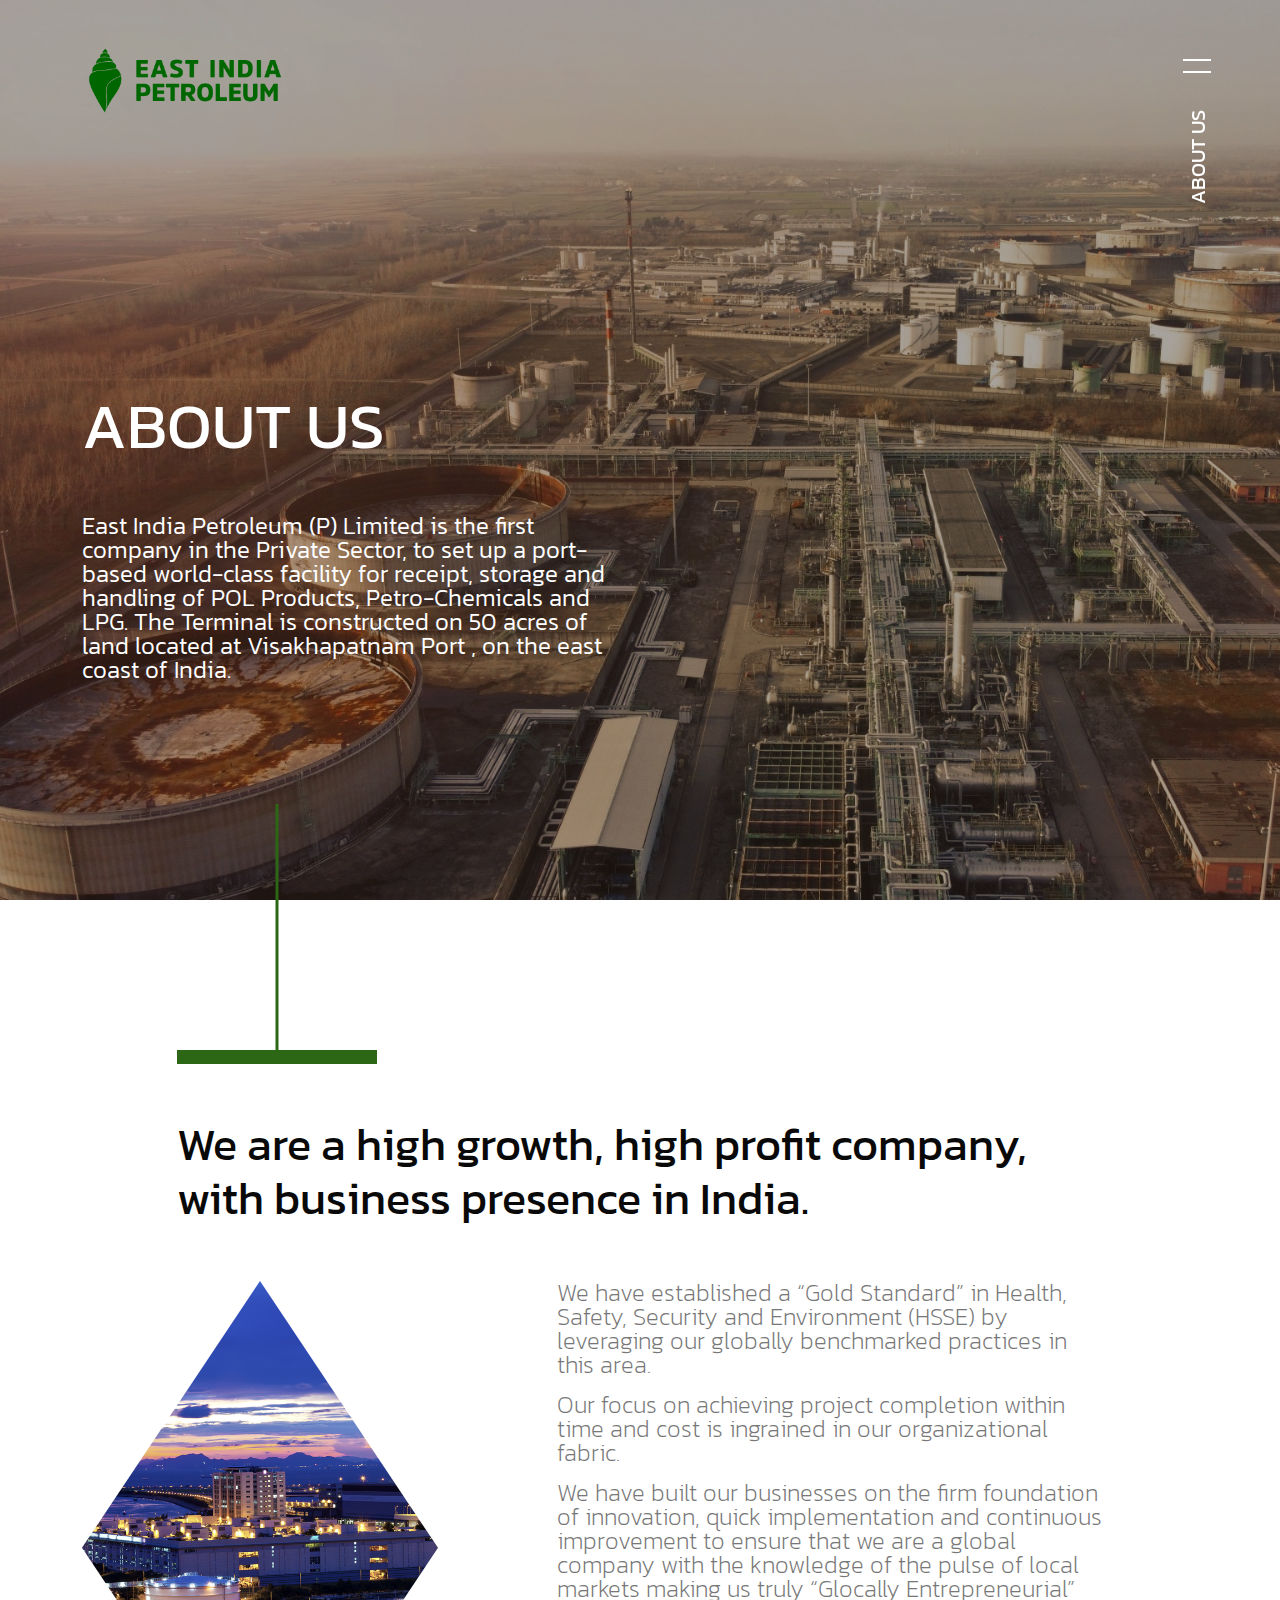
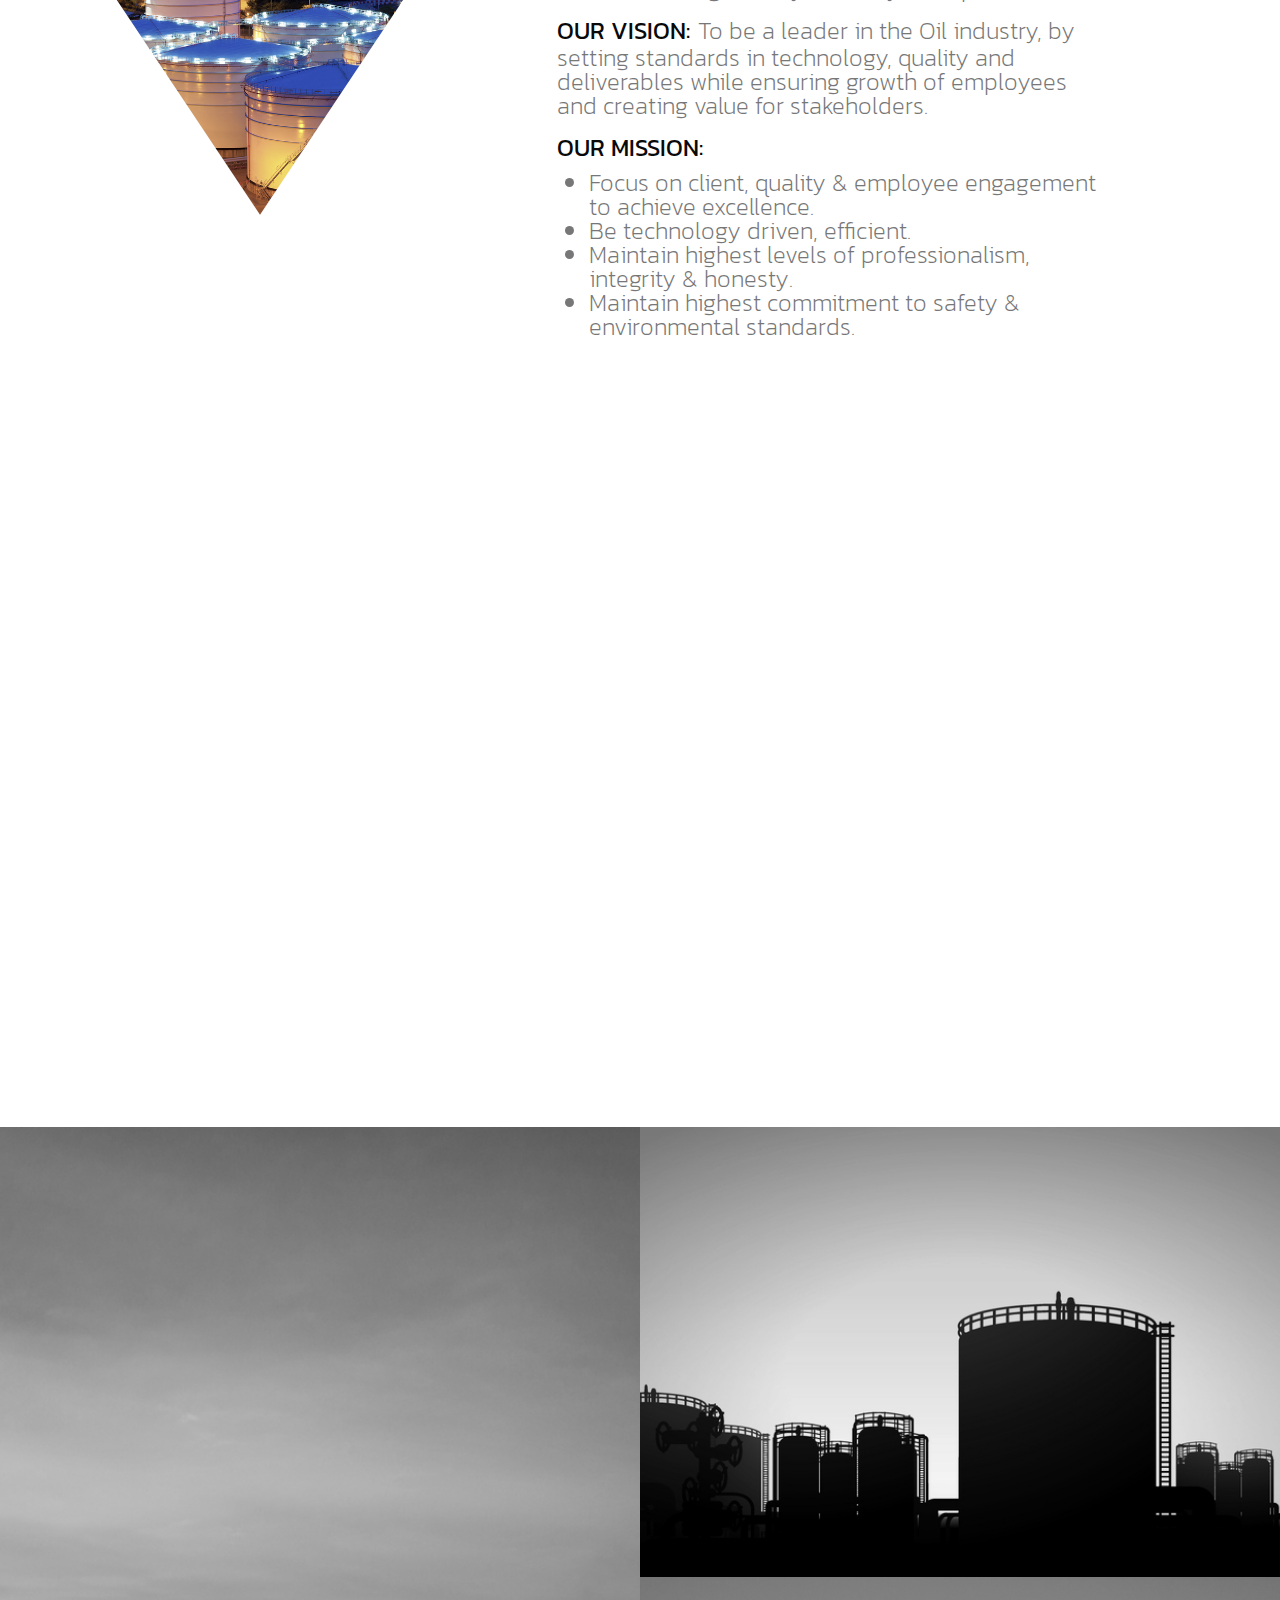
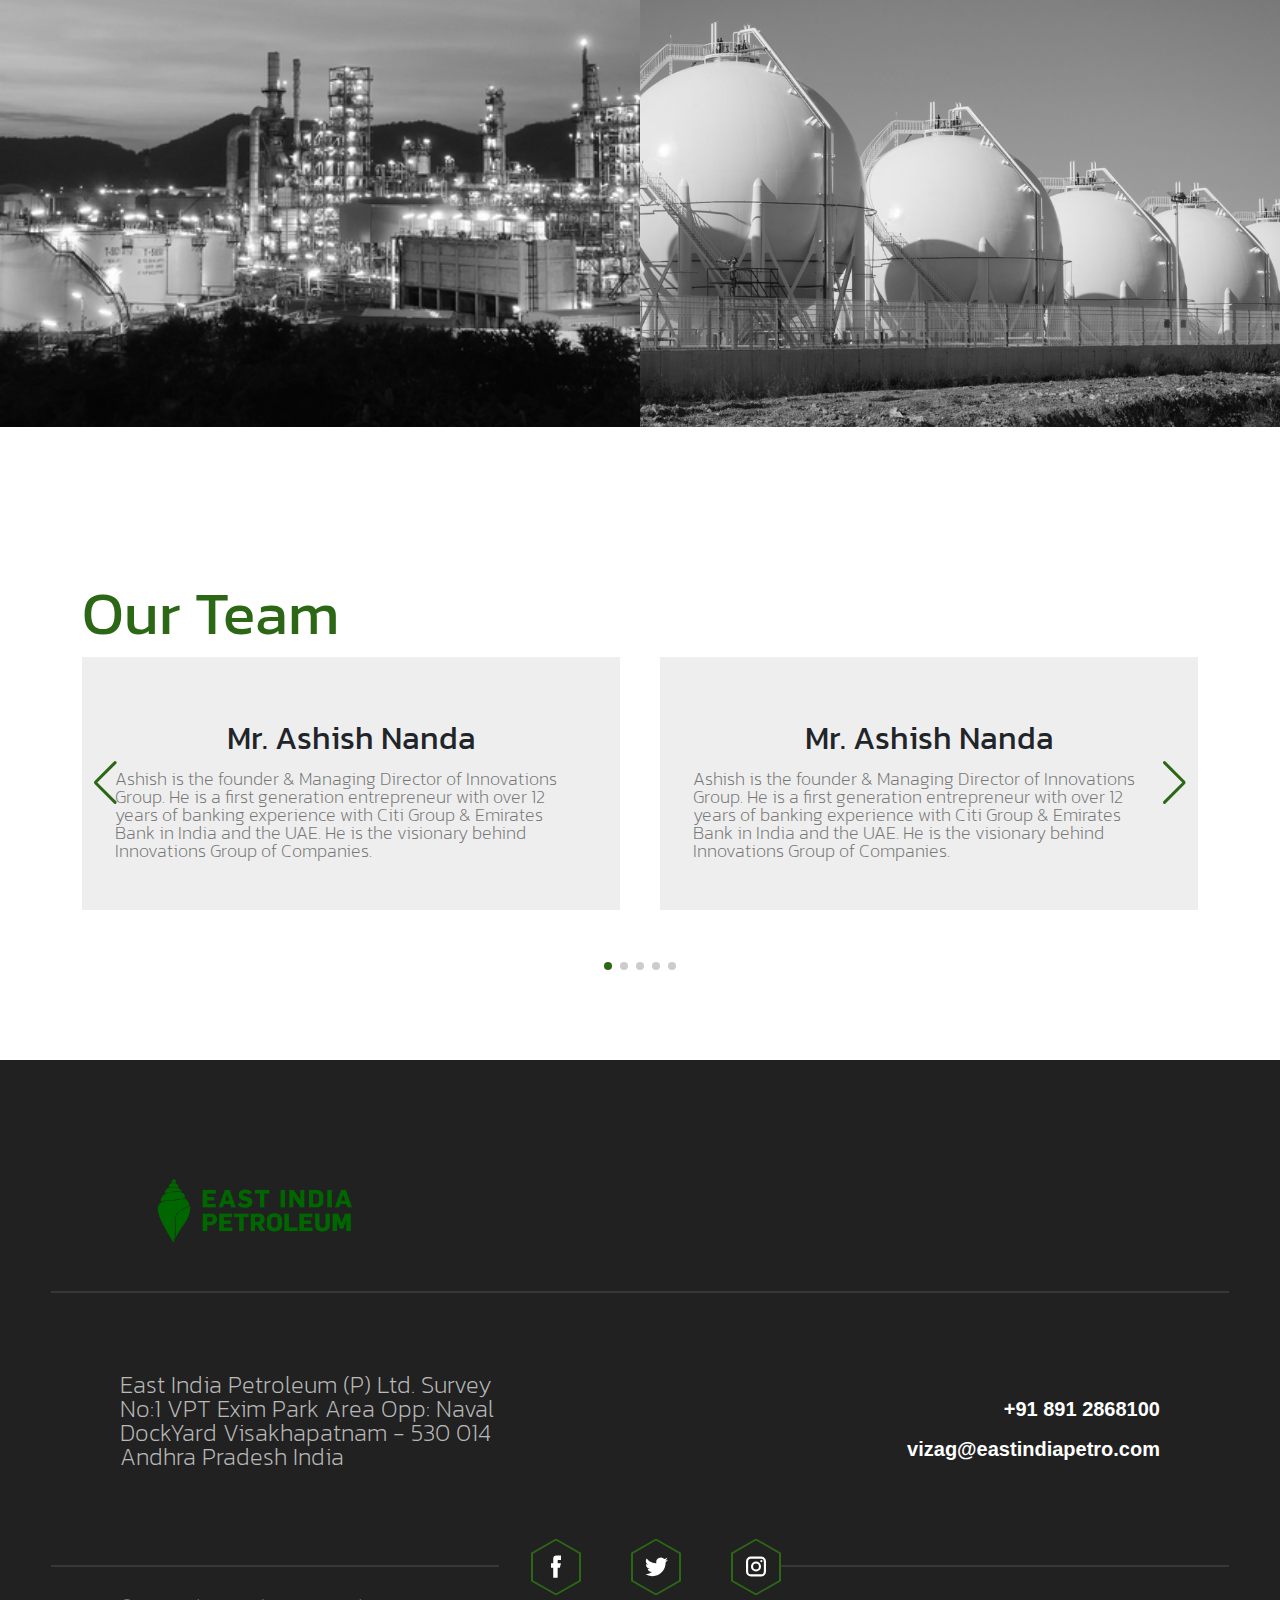
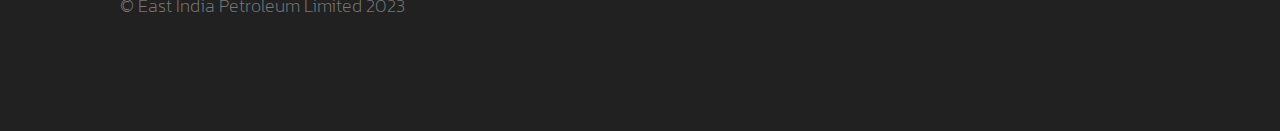
==== pages/about/index.html @ 67787d9e "snjd" ====
<!DOCTYPE html>
<html lang="en-GB">

<head>
	<meta charset="UTF-8">
	<meta name="viewport" content="width=device-width, initial-scale=1, viewport-fit=cover">
	<meta http-equiv="X-UA-Compatible" content="IE=Edge">

	<meta name="robots" content="index, follow, max-image-preview:large, max-snippet:-1, max-video-preview:-1">
	<title>EIPL</title>
	<link rel="stylesheet" id="wp-block-library-css" href="/css/qkdWibTUJTe0.css" type="text/css" media="all">
	<link rel="stylesheet" id="classic-theme-styles-css" href="/css/6XtkzGnJZtXF.css" type="text/css" media="all">
	<style id="global-styles-inline-css" type="text/css">
		body {
			--wp--preset--color--black: #000000;
			--wp--preset--color--cyan-bluish-gray: #abb8c3;
			--wp--preset--color--white: #ffffff;
			--wp--preset--color--pale-pink: #f78da7;
			--wp--preset--color--vivid-red: #cf2e2e;
			--wp--preset--color--luminous-vivid-orange: #ff6900;
			--wp--preset--color--luminous-vivid-amber: #fcb900;
			--wp--preset--color--light-green-cyan: #7bdcb5;
			--wp--preset--color--vivid-green-cyan: #00d084;
			--wp--preset--color--pale-cyan-blue: #8ed1fc;
			--wp--preset--color--vivid-cyan-blue: #0693e3;
			--wp--preset--color--vivid-purple: #9b51e0;
			--wp--preset--gradient--vivid-cyan-blue-to-vivid-purple: linear-gradient(135deg, rgba(6, 147, 227, 1) 0%, rgb(155, 81, 224) 100%);
			--wp--preset--gradient--light-green-cyan-to-vivid-green-cyan: linear-gradient(135deg, rgb(122, 220, 180) 0%, rgb(0, 208, 130) 100%);
			--wp--preset--gradient--luminous-vivid-amber-to-luminous-vivid-orange: linear-gradient(135deg, rgba(252, 185, 0, 1) 0%, rgba(255, 105, 0, 1) 100%);
			--wp--preset--gradient--luminous-vivid-orange-to-vivid-red: linear-gradient(135deg, rgba(255, 105, 0, 1) 0%, rgb(207, 46, 46) 100%);
			--wp--preset--gradient--very-light-gray-to-cyan-bluish-gray: linear-gradient(135deg, rgb(238, 238, 238) 0%, rgb(169, 184, 195) 100%);
			--wp--preset--gradient--cool-to-warm-spectrum: linear-gradient(135deg, rgb(74, 234, 220) 0%, rgb(151, 120, 209) 20%, rgb(207, 42, 186) 40%, rgb(238, 44, 130) 60%, rgb(251, 105, 98) 80%, rgb(254, 248, 76) 100%);
			--wp--preset--gradient--blush-light-purple: linear-gradient(135deg, rgb(255, 206, 236) 0%, rgb(152, 150, 240) 100%);
			--wp--preset--gradient--blush-bordeaux: linear-gradient(135deg, rgb(254, 205, 165) 0%, rgb(254, 45, 45) 50%, rgb(107, 0, 62) 100%);
			--wp--preset--gradient--luminous-dusk: linear-gradient(135deg, rgb(255, 203, 112) 0%, rgb(199, 81, 192) 50%, rgb(65, 88, 208) 100%);
			--wp--preset--gradient--pale-ocean: linear-gradient(135deg, rgb(255, 245, 203) 0%, rgb(182, 227, 212) 50%, rgb(51, 167, 181) 100%);
			--wp--preset--gradient--electric-grass: linear-gradient(135deg, rgb(202, 248, 128) 0%, rgb(113, 206, 126) 100%);
			--wp--preset--gradient--midnight: linear-gradient(135deg, rgb(2, 3, 129) 0%, rgb(40, 116, 252) 100%);
			--wp--preset--duotone--dark-grayscale: url('index_1.html#wp-duotone-dark-grayscale');
			--wp--preset--duotone--grayscale: url('index_1.html#wp-duotone-grayscale');
			--wp--preset--duotone--purple-yellow: url('index_1.html#wp-duotone-purple-yellow');
			--wp--preset--duotone--blue-red: url('index_1.html#wp-duotone-blue-red');
			--wp--preset--duotone--midnight: url('index_1.html#wp-duotone-midnight');
			--wp--preset--duotone--magenta-yellow: url('index_1.html#wp-duotone-magenta-yellow');
			--wp--preset--duotone--purple-green: url('index_1.html#wp-duotone-purple-green');
			--wp--preset--duotone--blue-orange: url('index_1.html#wp-duotone-blue-orange');
			--wp--preset--font-size--small: 13px;
			--wp--preset--font-size--medium: 20px;
			--wp--preset--font-size--large: 36px;
			--wp--preset--font-size--x-large: 42px;
			--wp--preset--spacing--20: 0.44rem;
			--wp--preset--spacing--30: 0.67rem;
			--wp--preset--spacing--40: 1rem;
			--wp--preset--spacing--50: 1.5rem;
			--wp--preset--spacing--60: 2.25rem;
			--wp--preset--spacing--70: 3.38rem;
			--wp--preset--spacing--80: 5.06rem;
			--wp--preset--shadow--natural: 6px 6px 9px rgba(0, 0, 0, 0.2);
			--wp--preset--shadow--deep: 12px 12px 50px rgba(0, 0, 0, 0.4);
			--wp--preset--shadow--sharp: 6px 6px 0px rgba(0, 0, 0, 0.2);
			--wp--preset--shadow--outlined: 6px 6px 0px -3px rgba(255, 255, 255, 1), 6px 6px rgba(0, 0, 0, 1);
			--wp--preset--shadow--crisp: 6px 6px 0px rgba(0, 0, 0, 1);
		}

		:where(.is-layout-flex) {
			gap: 0.5em;
		}

		body .is-layout-flow>.alignleft {
			float: left;
			margin-inline-start: 0;
			margin-inline-end: 2em;
		}

		body .is-layout-flow>.alignright {
			float: right;
			margin-inline-start: 2em;
			margin-inline-end: 0;
		}

		body .is-layout-flow>.aligncenter {
			margin-left: auto !important;
			margin-right: auto !important;
		}

		body .is-layout-constrained>.alignleft {
			float: left;
			margin-inline-start: 0;
			margin-inline-end: 2em;
		}

		body .is-layout-constrained>.alignright {
			float: right;
			margin-inline-start: 2em;
			margin-inline-end: 0;
		}

		body .is-layout-constrained>.aligncenter {
			margin-left: auto !important;
			margin-right: auto !important;
		}

		body .is-layout-constrained> :where(:not(.alignleft):not(.alignright):not(.alignfull)) {
			max-width: var(--wp--style--global--content-size);
			margin-left: auto !important;
			margin-right: auto !important;
		}

		body .is-layout-constrained>.alignwide {
			max-width: var(--wp--style--global--wide-size);
		}

		body .is-layout-flex {
			display: flex;
		}

		body .is-layout-flex {
			flex-wrap: wrap;
			align-items: center;
		}

		body .is-layout-flex>* {
			margin: 0;
		}

		:where(.wp-block-columns.is-layout-flex) {
			gap: 2em;
		}

		.has-black-color {
			color: var(--wp--preset--color--black) !important;
		}

		.has-cyan-bluish-gray-color {
			color: var(--wp--preset--color--cyan-bluish-gray) !important;
		}

		.has-white-color {
			color: var(--wp--preset--color--white) !important;
		}

		.has-pale-pink-color {
			color: var(--wp--preset--color--pale-pink) !important;
		}

		.has-vivid-red-color {
			color: var(--wp--preset--color--vivid-red) !important;
		}

		.has-luminous-vivid-orange-color {
			color: var(--wp--preset--color--luminous-vivid-orange) !important;
		}

		.has-luminous-vivid-amber-color {
			color: var(--wp--preset--color--luminous-vivid-amber) !important;
		}

		.has-light-green-cyan-color {
			color: var(--wp--preset--color--light-green-cyan) !important;
		}

		.has-vivid-green-cyan-color {
			color: var(--wp--preset--color--vivid-green-cyan) !important;
		}

		.has-pale-cyan-blue-color {
			color: var(--wp--preset--color--pale-cyan-blue) !important;
		}

		.has-vivid-cyan-blue-color {
			color: var(--wp--preset--color--vivid-cyan-blue) !important;
		}

		.has-vivid-purple-color {
			color: var(--wp--preset--color--vivid-purple) !important;
		}

		.has-black-background-color {
			background-color: var(--wp--preset--color--black) !important;
		}

		.has-cyan-bluish-gray-background-color {
			background-color: var(--wp--preset--color--cyan-bluish-gray) !important;
		}

		.has-white-background-color {
			background-color: var(--wp--preset--color--white) !important;
		}

		.has-pale-pink-background-color {
			background-color: var(--wp--preset--color--pale-pink) !important;
		}

		.has-vivid-red-background-color {
			background-color: var(--wp--preset--color--vivid-red) !important;
		}

		.has-luminous-vivid-orange-background-color {
			background-color: var(--wp--preset--color--luminous-vivid-orange) !important;
		}

		.has-luminous-vivid-amber-background-color {
			background-color: var(--wp--preset--color--luminous-vivid-amber) !important;
		}

		.has-light-green-cyan-background-color {
			background-color: var(--wp--preset--color--light-green-cyan) !important;
		}

		.has-vivid-green-cyan-background-color {
			background-color: var(--wp--preset--color--vivid-green-cyan) !important;
		}

		.has-pale-cyan-blue-background-color {
			background-color: var(--wp--preset--color--pale-cyan-blue) !important;
		}

		.has-vivid-cyan-blue-background-color {
			background-color: var(--wp--preset--color--vivid-cyan-blue) !important;
		}

		.has-vivid-purple-background-color {
			background-color: var(--wp--preset--color--vivid-purple) !important;
		}

		.has-black-border-color {
			border-color: var(--wp--preset--color--black) !important;
		}

		.has-cyan-bluish-gray-border-color {
			border-color: var(--wp--preset--color--cyan-bluish-gray) !important;
		}

		.has-white-border-color {
			border-color: var(--wp--preset--color--white) !important;
		}

		.has-pale-pink-border-color {
			border-color: var(--wp--preset--color--pale-pink) !important;
		}

		.has-vivid-red-border-color {
			border-color: var(--wp--preset--color--vivid-red) !important;
		}

		.has-luminous-vivid-orange-border-color {
			border-color: var(--wp--preset--color--luminous-vivid-orange) !important;
		}

		.has-luminous-vivid-amber-border-color {
			border-color: var(--wp--preset--color--luminous-vivid-amber) !important;
		}

		.has-light-green-cyan-border-color {
			border-color: var(--wp--preset--color--light-green-cyan) !important;
		}

		.has-vivid-green-cyan-border-color {
			border-color: var(--wp--preset--color--vivid-green-cyan) !important;
		}

		.has-pale-cyan-blue-border-color {
			border-color: var(--wp--preset--color--pale-cyan-blue) !important;
		}

		.has-vivid-cyan-blue-border-color {
			border-color: var(--wp--preset--color--vivid-cyan-blue) !important;
		}

		.has-vivid-purple-border-color {
			border-color: var(--wp--preset--color--vivid-purple) !important;
		}

		.has-vivid-cyan-blue-to-vivid-purple-gradient-background {
			background: var(--wp--preset--gradient--vivid-cyan-blue-to-vivid-purple) !important;
		}

		.has-light-green-cyan-to-vivid-green-cyan-gradient-background {
			background: var(--wp--preset--gradient--light-green-cyan-to-vivid-green-cyan) !important;
		}

		.has-luminous-vivid-amber-to-luminous-vivid-orange-gradient-background {
			background: var(--wp--preset--gradient--luminous-vivid-amber-to-luminous-vivid-orange) !important;
		}

		.has-luminous-vivid-orange-to-vivid-red-gradient-background {
			background: var(--wp--preset--gradient--luminous-vivid-orange-to-vivid-red) !important;
		}

		.has-very-light-gray-to-cyan-bluish-gray-gradient-background {
			background: var(--wp--preset--gradient--very-light-gray-to-cyan-bluish-gray) !important;
		}

		.has-cool-to-warm-spectrum-gradient-background {
			background: var(--wp--preset--gradient--cool-to-warm-spectrum) !important;
		}

		.has-blush-light-purple-gradient-background {
			background: var(--wp--preset--gradient--blush-light-purple) !important;
		}

		.has-blush-bordeaux-gradient-background {
			background: var(--wp--preset--gradient--blush-bordeaux) !important;
		}

		.has-luminous-dusk-gradient-background {
			background: var(--wp--preset--gradient--luminous-dusk) !important;
		}

		.has-pale-ocean-gradient-background {
			background: var(--wp--preset--gradient--pale-ocean) !important;
		}

		.has-electric-grass-gradient-background {
			background: var(--wp--preset--gradient--electric-grass) !important;
		}

		.has-midnight-gradient-background {
			background: var(--wp--preset--gradient--midnight) !important;
		}

		.has-small-font-size {
			font-size: var(--wp--preset--font-size--small) !important;
		}

		.has-medium-font-size {
			font-size: var(--wp--preset--font-size--medium) !important;
		}

		.has-large-font-size {
			font-size: var(--wp--preset--font-size--large) !important;
		}

		.has-x-large-font-size {
			font-size: var(--wp--preset--font-size--x-large) !important;
		}

		.wp-block-navigation a:where(:not(.wp-element-button)) {
			color: inherit;
		}

		:where(.wp-block-columns.is-layout-flex) {
			gap: 2em;
		}

		.wp-block-pullquote {
			font-size: 1.5em;
			line-height: 1.6;
		}
	</style>
    <link rel="stylesheet" href="/css/bootstrap-css/bootstrap.min.css">
	<link rel="stylesheet" href="/css/lib/swiper-bundle.min.css">
	<link rel="stylesheet" id="typekit-fonts-css" href="/css/ppJbae8jiKD3.css" type="text/css" media="all">
	<link rel="stylesheet" id="spark-engine-css" href="/css/style.css" type="text/css" media="all">
	<link rel="stylesheet" href="/css/custom.css" type="text/css" media="all">
	<script type="text/javascript" src="/js/aZcm7p4fK4zn.js" id="jquery-js"></script>
	<link rel="apple-touch-icon" href="/images/YMYPiMTW7POy.png">
	<link rel="stylesheet" href="/css/about.css" type="text/css" media="all">
</head>

<body class="home page-template page-template-templates page-template-home page-template-templateshome-php page page-id-76 no-touch no-js site-scroll--inactive">
	<div class="page-wrap page-loading-in">

		<div class="site-header">
			<a class="site-logo" href="/">
				<img src="/assets/images/Opt B.png" alt="">
			</a>
			<a class="toggle-menu js-toggle-menu" href="#"></a>

			<div class="site-header__page text-upper txt-light kanit_font fw-4">ABOUT US</div>
		</div>

		<div class="site-menu-overlay">
			<div class="site-menu-overlay__inner">
				<div class="site-menu-outer">
					<ul class="site-menu section section--large">
						<li id="menu-item-361"
							class="menu-item--work heading_main menu-item menu-item-type-custom menu-item-object-custom menu-item-361">
							<a href="/work">work</a></li>
						<li id="menu-item-360"
							class="menu-item menu-item-type-post_type heading_main menu-item-object-page menu-item-360"><a
							href="https://sparkengine.tv/services/">Services</a></li>
						<li id="menu-item-356"
							class="menu-item menu-item-type-post_type heading_main menu-item-object-page menu-item-356"><a
							class="active" href="/pages/about.html">About</a></li>
						<li id="menu-item-357"
							class="menu-item menu-item-type-post_type heading_main menu-item-object-page menu-item-357"><a
							href="https://sparkengine.tv/careers/">Careers</a></li>
						<li id="menu-item-359"
							class="menu-item menu-item-type-post_type heading_main menu-item-object-page menu-item-359"><a
							href="https://sparkengine.tv/journal/">Journal</a></li>
						<li id="menu-item-358"
							class="menu-item menu-item-type-post_type heading_main menu-item-object-page menu-item-358"><a
							href="https://sparkengine.tv/contact/">Contact</a></li>
					</ul>
				</div>


				<div class="site-menu-footer spacing-small">
					<div
						class="site-menu-footer__content section section--large grid grid--spaced grid--spaced-tb2-6 txt-center txt-light">

						<div class="grid__col grid__col--4 grid__col--tb2-6">
							<h2 class="site-menu-footer__title heading_ter">EAST INDIA PETROLEUM</h2>
							<a class="site-menu-footer__link" href="tel:+91 891 2868100">+91 891 2868100</a>
							<a class="site-menu-footer__link" href="mailto:vizag@eastindiapetro.com">vizag@eastindiapetro.com</a>
						</div>

						<div class="site-menu-footer__social grid__col grid__col--4 grid__col--tb2-12">
							<ul class="social social--dark">
								<li class="social__item social__item--facebook">
									<a href="https://www.facebook.com/sparkengineuk" target="_blank">
										<svg xmlns="http://www.w3.org/2000/svg" viewBox="0 0 13.5 30">
											<path
												d="M3 4.5A4.5 4.5 0 0 1 7.5 0h6v6c.09-.09-3.75 0-3.75 0a.75.75 0 0 0-.75.75v3.75h4.4l-1.4 6H9V30H3V16.5H0v-6h3v-6z" />
										</svg> </a>
								</li>
								<li class="social__item social__item--twitter">
									<a href="https://twitter.com/sparkengine" target="_blank">
										<svg xmlns="http://www.w3.org/2000/svg" viewBox="0 0 29.95 24.34">
											<path
												d="M26.88 6.06v.79c.02 8.13-6.16 17.49-17.43 17.49a17.39 17.39 0 0 1-9.42-2.76 12.46 12.46 0 0 0 1.47.09 12.33 12.33 0 0 0 7.63-2.63 6.15 6.15 0 0 1-5.74-4.27 6.16 6.16 0 0 0 2.77-.11 6.15 6.15 0 0 1-4.93-6v-.08a6.12 6.12 0 0 0 2.78.77 6.15 6.15 0 0 1-1.9-8.2 17.44 17.44 0 0 0 12.66 6.42 6.15 6.15 0 0 1 10.47-5.6 12.3 12.3 0 0 0 3.9-1.49 6.16 6.16 0 0 1-2.7 3.4 12.28 12.28 0 0 0 3.53-1 12.48 12.48 0 0 1-3.09 3.18z" />
										</svg> </a>
								</li>
								<li class="social__item social__item--instagram">
									<a href="https://www.instagram.com/sparkengine.tv" target="_blank">
										<svg xmlns="http://www.w3.org/2000/svg" viewBox="0 0 28 28">
											<path
												d="M21 3a4 4 0 0 1 4 4v14a4 4 0 0 1-4 4H7a4 4 0 0 1-4-4V7a4 4 0 0 1 4-4h14m0-3H7a7 7 0 0 0-7 7v14a7 7 0 0 0 7 7h14a7 7 0 0 0 7-7V7a7 7 0 0 0-7-7z" />
											<path
												d="M14 9.91A4.09 4.09 0 1 1 9.91 14 4.09 4.09 0 0 1 14 9.91m0-3A7.09 7.09 0 1 0 21.09 14 7.1 7.1 0 0 0 14 6.91z" />
											<circle cx="21.5" cy="6.5" r="1.5" />
										</svg> </a>
								</li>
							</ul>
						</div>
					</div>
				</div>
			</div>
		</div>

		<section class="first_section">

			<div class="container">
				<div class="row">
					<div class="col-lg-6">
						<h1 class="main_heading">About Us</h1>
                        <p class="main_text kanit_font">East India Petroleum (P) Limited is the first company in the Private Sector, to set up a port-based world-class facility for receipt, storage and handling of POL Products, Petro-Chemicals and LPG. The Terminal is constructed on 50 acres of land located at Visakhapatnam Port , on the east coast of India.</p>
					</div>
				</div>
			</div>
		</section>

        <section class="content_section p_bl_100">
            <div class="container">
                <div class="row mb-5">
                    <div class="col-lg-10 mx-auto">
                        <div class="lines"></div>
                        <h1 class="heading_ter fw-4">We are a high growth, high profit company, with business presence in India.</h1>
                    </div>
                </div>
				<div class="row mt-5">
					<div class="col-lg-4 position-relative">
						<!-- <div class="wrapper_pent">
							<img src="/assets/images/about_img_wrapper.svg" alt="">
						</div> -->
						<div class="p_img_wrapper">
							<img src="/assets/images/pent2.jpeg" alt="">
						</div>
					</div>
					<div class="col-lg-1"></div>
					<div class="col-lg-6 mt-5 mt-lg-0">
						<div class="gray_content">
							<p>We have established a “Gold Standard” in Health, Safety, Security and Environment (HSSE) by leveraging our globally benchmarked practices in this area.</p>
							<p>Our focus on achieving project completion within time and cost is ingrained in our organizational fabric.</p>
							<p>We have built our businesses on the firm foundation of innovation, quick implementation and continuous improvement to ensure that we are a global company with the knowledge of the pulse of local markets making us truly “Glocally Entrepreneurial”</p>
							<h3 class="fs-4 fw-4 d-inline">OUR VISION:</h3>
							<p class="d-inline ms-1">To be a leader in the Oil industry, by setting standards in technology, quality and deliverables while ensuring growth of employees and creating value for stakeholders.</p>
							<br><br>
							<h3 class="fs-4 fw-4">OUR MISSION:</h3>
							<ul>
								<li>Focus on client, quality & employee engagement to achieve excellence.</li>
								<li>Be technology driven, efficient.</li>
								<li>Maintain highest levels of professionalism, integrity & honesty.</li>
								<li>Maintain highest commitment to safety & environmental standards.</li>
							</ul>
						</div>
					</div>
				</div>
            </div>
        </section>

        <section class="core p_b_100 mt-5">
			<div class="container-fluid">
				<div class="row mt-5">
					<div data-animate="scroll" class="usps__item col-11 mx-auto me-lg-0 col-lg-4 ms-auto mt-1 mt-lg-0">
						<h2 class="heading_ter text-upper fw-4 mb-1 mb-lg-4">Customer Focus</h2>
						<p>Relentless pursuit to deliver highest quality within cost and time.</p>
					</div>
					<div class="col-lg-1"></div>
					<div data-animate="scroll" class="usps__item col-11 mx-auto ms-lg-0 col-lg-4 me-auto mt-1 mt-lg-0">
						<h2 class="heading_ter text-upper fw-4 mb-1 mb-lg-4">Ethics</h2>
						<p>Be honest and fair with uncompromising integrity.</p>
					</div>
				</div>
			</div>

			<div class="container-fluid">
				<div class="row mt-5">
					<div data-animate="scroll" class="usps__item col-11 mx-auto me-lg-0 col-lg-4 ms-auto mt-1 mt-lg-0">
						<h2 class="heading_ter text-upper fw-4 mb-1 mb-lg-4">Innovation</h2>
						<p>Pursue excellence.</p>
					</div>
					<div class="col-lg-1"></div>
					<div data-animate="scroll" class="usps__item col-11 mx-auto ms-lg-0 col-lg-4 me-auto mt-1 mt-lg-0">
						<h2 class="heading_ter text-upper fw-4 mb-1 mb-lg-4">Commitment</h2>
						<p>Do what we say.</p>
					</div>
				</div>
			</div>

			<div class="container-fluid">
            <div class="row mt-5">
					<div data-animate="scroll" class="usps__item col-11 mx-auto me-lg-0 col-lg-4 ms-auto mt-1 mt-lg-0">
						<h2 class="heading_ter text-upper fw-4 mb-1 mb-lg-4">People</h2>
						<p>Empower individuals.</p>
					</div>
					<div class="col-lg-1"></div>
					<div data-animate="scroll" class="usps__item col-11 mx-auto ms-lg-0 col-lg-4 me-auto mt-1 mt-lg-0">
						<h2 class="heading_ter text-upper fw-4 mb-1 mb-lg-4">Stakeholders</h2>
						<p>Enhance value.</p>
					</div>
				</div>
			</div>

        </section>


        <section class="images">
            <div class="grid_row grid_cols_2 h-screen">
                <div class="col_img_wrapper">
                    <img src="/assets/images/collage/third.jpeg" alt="">
                </div>
                <div class="flex_col">
                    <div class="col_img_wrapper">
                        <img src="/assets/images/collage/first.jpeg" alt="">
                    </div>
                    <div class="col_img_wrapper">
                        <img src="/assets/images/collage/second.jpeg" alt="">
                    </div>
                </div>
            </div>
        </section>
        <section class="car p_bl_100 position-relative">
			<div class="container">
				<h1 class="text-upper heading_sec fw-4 green">Our Team</h1>
				<div class="swiper mySwiper">
					<div class="swiper-wrapper">
						<div class="swiper-slide">
							<div class="swiper_img">
								<img src="https://www.pngmart.com/files/21/Account-Avatar-Profile-PNG-Photo.png" alt="">
							</div>
							<div class="info">
								<p class="mt-3 fs-2 kanit_font text-dark fw-4 text-center">Mr. Ashish Nanda</p>
								<p>Ashish is the founder & Managing Director of Innovations Group. He is a first generation entrepreneur with over 12 years of banking experience with Citi Group & Emirates Bank in India and the UAE. He is the visionary behind Innovations Group of Companies.  </p>
							</div>
						</div>
						<div class="swiper-slide">
							<div class="swiper_img">
								<img src="https://www.pngmart.com/files/21/Account-Avatar-Profile-PNG-Photo.png" alt="">
							</div>
							<div class="info">
								<p class="mt-3 fs-2 kanit_font text-dark fw-4 text-center">Mr. Ashish Nanda</p>
								<p>Ashish is the founder & Managing Director of Innovations Group. He is a first generation entrepreneur with over 12 years of banking experience with Citi Group & Emirates Bank in India and the UAE. He is the visionary behind Innovations Group of Companies.  </p>
							</div>
						</div>
						<div class="swiper-slide">
							<div class="swiper_img">
								<img src="https://www.pngmart.com/files/21/Account-Avatar-Profile-PNG-Photo.png" alt="">
							</div>
							<div class="info">
								<p class="mt-3 fs-2 kanit_font text-dark fw-4 text-center">Mr. Ashish Nanda</p>
								<p>Ashish is the founder & Managing Director of Innovations Group. He is a first generation entrepreneur with over 12 years of banking experience with Citi Group & Emirates Bank in India and the UAE. He is the visionary behind Innovations Group of Companies.  </p>
							</div>
						</div>
						<div class="swiper-slide">
							<div class="swiper_img">
								<img src="https://www.pngmart.com/files/21/Account-Avatar-Profile-PNG-Photo.png" alt="">
							</div>
							<div class="info">
								<p class="mt-3 fs-2 kanit_font text-dark fw-4 text-center">Mr. Ashish Nanda</p>
								<p>Ashish is the founder & Managing Director of Innovations Group. He is a first generation entrepreneur with over 12 years of banking experience with Citi Group & Emirates Bank in India and the UAE. He is the visionary behind Innovations Group of Companies.  </p>
							</div>
						</div>
						<div class="swiper-slide">
							<div class="swiper_img">
								<img src="https://www.pngmart.com/files/21/Account-Avatar-Profile-PNG-Photo.png" alt="">
							</div>
							<div class="info">
								<p class="mt-3 fs-2 kanit_font text-dark fw-4 text-center">Mr. Ashish Nanda</p>
								<p>Ashish is the founder & Managing Director of Innovations Group. He is a first generation entrepreneur with over 12 years of banking experience with Citi Group & Emirates Bank in India and the UAE. He is the visionary behind Innovations Group of Companies.  </p>
							</div>
						</div>
					</div>
					<div class="swiper-button-next"></div>
					<div class="swiper-button-prev"></div>
				</div>
			</div>
			<div class="swiper_pagination"></div>
        </section>

		<footer class="site-footer spacing-medium">
			<div class="site-footer__top grid grid--spaced section section--large">
				<div class="grid__col grid__col--6 grid__col--m-12">
					<a class="site-logo-small" href="/">
						<img src="/assets/images/Opt A.png" alt="">
					</a>
				</div>
			</div>

			<div class="site-footer__main section section--huge spacing-small">

				<div class="site-footer__main-inner site-footer__main-inner--single grid grid--spaced section section--large txt-light">
					<div class="grid__col grid__col--5 grid__col--tb2-4 grid__col--m-12 grid grid--spaced">
						<div class="site-footer__address site-footer__address--left grid__col grid__col--12 grid__col--tb2-12 grid__col--m-12">
							<p>East India Petroleum (P) Ltd. Survey No:1 VPT Exim Park Area Opp: Naval DockYard Visakhapatnam - 530 014 Andhra Pradesh India</p>
						</div>
					</div>

					<div class="grid__col ms-auto grid__col--5 grid__col--tb2-4 grid__col--m-12 grid grid--spaced spacing-m-tiny">
						<div class="site-footer__location-links">
							<a class="site-footer__location-link" href="tel:+91 891 2868100">+91 891 2868100</a>

							<a class="site-footer__location-link"
								href="mailto:vizag@eastindiapetro.com">vizag@eastindiapetro.com</a>
						</div>
					</div>
				</div>
			</div>

			<div class="site-footer__bottom section section--large grid grid--spaced">
				<ul class="social social--footer social--light">
					<li class="social__item social__item--facebook">
						<a href="#" target="_blank">
							<svg xmlns="http://www.w3.org/2000/svg" viewBox="0 0 13.5 30">
								<path
									d="M3 4.5A4.5 4.5 0 0 1 7.5 0h6v6c.09-.09-3.75 0-3.75 0a.75.75 0 0 0-.75.75v3.75h4.4l-1.4 6H9V30H3V16.5H0v-6h3v-6z" />
							</svg> </a>
					</li>
					<li class="social__item social__item--twitter">
						<a href="#" target="_blank">
							<svg xmlns="http://www.w3.org/2000/svg" viewBox="0 0 29.95 24.34">
								<path
									d="M26.88 6.06v.79c.02 8.13-6.16 17.49-17.43 17.49a17.39 17.39 0 0 1-9.42-2.76 12.46 12.46 0 0 0 1.47.09 12.33 12.33 0 0 0 7.63-2.63 6.15 6.15 0 0 1-5.74-4.27 6.16 6.16 0 0 0 2.77-.11 6.15 6.15 0 0 1-4.93-6v-.08a6.12 6.12 0 0 0 2.78.77 6.15 6.15 0 0 1-1.9-8.2 17.44 17.44 0 0 0 12.66 6.42 6.15 6.15 0 0 1 10.47-5.6 12.3 12.3 0 0 0 3.9-1.49 6.16 6.16 0 0 1-2.7 3.4 12.28 12.28 0 0 0 3.53-1 12.48 12.48 0 0 1-3.09 3.18z" />
							</svg> </a>
					</li>
					<li class="social__item social__item--instagram">
						<a href="#" target="_blank">
							<svg xmlns="http://www.w3.org/2000/svg" viewBox="0 0 28 28">
								<path
									d="M21 3a4 4 0 0 1 4 4v14a4 4 0 0 1-4 4H7a4 4 0 0 1-4-4V7a4 4 0 0 1 4-4h14m0-3H7a7 7 0 0 0-7 7v14a7 7 0 0 0 7 7h14a7 7 0 0 0 7-7V7a7 7 0 0 0-7-7z" />
								<path
									d="M14 9.91A4.09 4.09 0 1 1 9.91 14 4.09 4.09 0 0 1 14 9.91m0-3A7.09 7.09 0 1 0 21.09 14 7.1 7.1 0 0 0 14 6.91z" />
								<circle cx="21.5" cy="6.5" r="1.5" />
							</svg> </a>
					</li>
				</ul>

				<div class="grid__col grid__col--6 grid__col--m-12 spacing-m-small-top">
					<p class="site-footer__copy">© East India Petroleum Limited 2023</p>
				</div>

			</div>
		</footer>

	</div><!--end .page-wrap-->

	<script type="text/javascript" src="/js/R1MH3fdIy198.js" id="spark-engine-js"></script>

	<script type="text/javascript" src="/js/DugOBEpNBT3d.js" id="slate-ajax-js"></script>

    <script type="text/javascript" src="/js/lottie.min.js"></script>
	<script src="/js/lib/gsap.min.js"></script>
	<script src="/js/lib/ScrollTrigger.min.js"></script>
	<script src="/js/lib/swiper-bundle.min.js"></script>
	<script src="/js/about.js"></script>
</body>

</html>
---- css/qkdWibTUJTe0.css ----
@charset "UTF-8";

.wp-block-archives {
  box-sizing: border-box
}

.wp-block-archives-dropdown label {
  display: block
}

.wp-block-avatar {
  box-sizing: border-box
}

.wp-block-avatar.aligncenter {
  text-align: center
}

.wp-block-audio {
  box-sizing: border-box
}

.wp-block-audio figcaption {
  margin-bottom: 1em;
  margin-top: .5em
}

.wp-block-audio audio {
  min-width: 300px;
  width: 100%
}

.wp-block-button__link {
  box-sizing: border-box;
  cursor: pointer;
  display: inline-block;
  text-align: center;
  word-break: break-word
}

.wp-block-button__link.aligncenter {
  text-align: center
}

.wp-block-button__link.alignright {
  text-align: right
}

:where(.wp-block-button__link) {
  border-radius: 9999px;
  box-shadow: none;
  padding: calc(.667em + 2px) calc(1.333em + 2px);
  text-decoration: none
}

.wp-block-button[style*=text-decoration] .wp-block-button__link {
  text-decoration: inherit
}

.wp-block-buttons>.wp-block-button.has-custom-width {
  max-width: none
}

.wp-block-buttons>.wp-block-button.has-custom-width .wp-block-button__link {
  width: 100%
}

.wp-block-buttons>.wp-block-button.has-custom-font-size .wp-block-button__link {
  font-size: inherit
}

.wp-block-buttons>.wp-block-button.wp-block-button__width-25 {
  width: calc(25% - var(--wp--style--block-gap, .5em)*.75)
}

.wp-block-buttons>.wp-block-button.wp-block-button__width-50 {
  width: calc(50% - var(--wp--style--block-gap, .5em)*.5)
}

.wp-block-buttons>.wp-block-button.wp-block-button__width-75 {
  width: calc(75% - var(--wp--style--block-gap, .5em)*.25)
}

.wp-block-buttons>.wp-block-button.wp-block-button__width-100 {
  flex-basis: 100%;
  width: 100%
}

.wp-block-buttons.is-vertical>.wp-block-button.wp-block-button__width-25 {
  width: 25%
}

.wp-block-buttons.is-vertical>.wp-block-button.wp-block-button__width-50 {
  width: 50%
}

.wp-block-buttons.is-vertical>.wp-block-button.wp-block-button__width-75 {
  width: 75%
}

.wp-block-button.is-style-squared,
.wp-block-button__link.wp-block-button.is-style-squared {
  border-radius: 0
}

.wp-block-button.no-border-radius,
.wp-block-button__link.no-border-radius {
  border-radius: 0 !important
}

.wp-block-button .wp-block-button__link.is-style-outline,
.wp-block-button.is-style-outline>.wp-block-button__link {
  border: 2px solid;
  padding: .667em 1.333em
}

.wp-block-button .wp-block-button__link.is-style-outline:not(.has-text-color),
.wp-block-button.is-style-outline>.wp-block-button__link:not(.has-text-color) {
  color: currentColor
}

.wp-block-button .wp-block-button__link.is-style-outline:not(.has-background),
.wp-block-button.is-style-outline>.wp-block-button__link:not(.has-background) {
  background-color: transparent;
  background-image: none
}

.wp-block-buttons.is-vertical {
  flex-direction: column
}

.wp-block-buttons.is-vertical>.wp-block-button:last-child {
  margin-bottom: 0
}

.wp-block-buttons>.wp-block-button {
  display: inline-block;
  margin: 0
}

.wp-block-buttons.is-content-justification-left {
  justify-content: flex-start
}

.wp-block-buttons.is-content-justification-left.is-vertical {
  align-items: flex-start
}

.wp-block-buttons.is-content-justification-center {
  justify-content: center
}

.wp-block-buttons.is-content-justification-center.is-vertical {
  align-items: center
}

.wp-block-buttons.is-content-justification-right {
  justify-content: flex-end
}

.wp-block-buttons.is-content-justification-right.is-vertical {
  align-items: flex-end
}

.wp-block-buttons.is-content-justification-space-between {
  justify-content: space-between
}

.wp-block-buttons.aligncenter {
  text-align: center
}

.wp-block-buttons:not(.is-content-justification-space-between, .is-content-justification-right, .is-content-justification-left, .is-content-justification-center) .wp-block-button.aligncenter {
  margin-left: auto;
  margin-right: auto;
  width: 100%
}

.wp-block-buttons[style*=text-decoration] .wp-block-button,
.wp-block-buttons[style*=text-decoration] .wp-block-button__link {
  text-decoration: inherit
}

.wp-block-buttons.has-custom-font-size .wp-block-button__link {
  font-size: inherit
}

.wp-block-button.aligncenter,
.wp-block-calendar {
  text-align: center
}

.wp-block-calendar td,
.wp-block-calendar th {
  border: 1px solid;
  padding: .25em
}

.wp-block-calendar th {
  font-weight: 400
}

.wp-block-calendar caption {
  background-color: inherit
}

.wp-block-calendar table {
  border-collapse: collapse;
  width: 100%
}

.wp-block-calendar table:where(:not(.has-text-color)) {
  color: #40464d
}

.wp-block-calendar table:where(:not(.has-text-color)) td,
.wp-block-calendar table:where(:not(.has-text-color)) th {
  border-color: #ddd
}

.wp-block-calendar table.has-background th {
  background-color: inherit
}

.wp-block-calendar table.has-text-color th {
  color: inherit
}

:where(.wp-block-calendar table:not(.has-background) th) {
  background: #ddd
}

.wp-block-categories {
  box-sizing: border-box
}

.wp-block-categories.alignleft {
  margin-right: 2em
}

.wp-block-categories.alignright {
  margin-left: 2em
}

.wp-block-code {
  box-sizing: border-box
}

.wp-block-code code {
  display: block;
  font-family: inherit;
  overflow-wrap: break-word;
  white-space: pre-wrap
}

.wp-block-columns {
  align-items: normal !important;
  box-sizing: border-box;
  display: flex;
  flex-wrap: wrap !important;
  margin-bottom: 1.75em
}

@media (min-width:782px) {
  .wp-block-columns {
    flex-wrap: nowrap !important
  }
}

.wp-block-columns.are-vertically-aligned-top {
  align-items: flex-start
}

.wp-block-columns.are-vertically-aligned-center {
  align-items: center
}

.wp-block-columns.are-vertically-aligned-bottom {
  align-items: flex-end
}

@media (max-width:781px) {
  .wp-block-columns:not(.is-not-stacked-on-mobile)>.wp-block-column {
    flex-basis: 100% !important
  }
}

@media (min-width:782px) {
  .wp-block-columns:not(.is-not-stacked-on-mobile)>.wp-block-column {
    flex-basis: 0;
    flex-grow: 1
  }

  .wp-block-columns:not(.is-not-stacked-on-mobile)>.wp-block-column[style*=flex-basis] {
    flex-grow: 0
  }
}

.wp-block-columns.is-not-stacked-on-mobile {
  flex-wrap: nowrap !important
}

.wp-block-columns.is-not-stacked-on-mobile>.wp-block-column {
  flex-basis: 0;
  flex-grow: 1
}

.wp-block-columns.is-not-stacked-on-mobile>.wp-block-column[style*=flex-basis] {
  flex-grow: 0
}

:where(.wp-block-columns.has-background) {
  padding: 1.25em 2.375em
}

.wp-block-column {
  flex-grow: 1;
  min-width: 0;
  overflow-wrap: break-word;
  word-break: break-word
}

.wp-block-column.is-vertically-aligned-top {
  align-self: flex-start
}

.wp-block-column.is-vertically-aligned-center {
  align-self: center
}

.wp-block-column.is-vertically-aligned-bottom {
  align-self: flex-end
}

.wp-block-column.is-vertically-aligned-bottom,
.wp-block-column.is-vertically-aligned-center,
.wp-block-column.is-vertically-aligned-top {
  width: 100%
}

.wp-block-post-comments {
  box-sizing: border-box
}

.wp-block-post-comments .alignleft {
  float: left
}

.wp-block-post-comments .alignright {
  float: right
}

.wp-block-post-comments .navigation:after {
  clear: both;
  content: "";
  display: table
}

.wp-block-post-comments .commentlist {
  clear: both;
  list-style: none;
  margin: 0;
  padding: 0
}

.wp-block-post-comments .commentlist .comment {
  min-height: 2.25em;
  padding-left: 3.25em
}

.wp-block-post-comments .commentlist .comment p {
  font-size: 1em;
  line-height: 1.8;
  margin: 1em 0
}

.wp-block-post-comments .commentlist .children {
  list-style: none;
  margin: 0;
  padding: 0
}

.wp-block-post-comments .comment-author {
  line-height: 1.5
}

.wp-block-post-comments .comment-author .avatar {
  border-radius: 1.5em;
  display: block;
  float: left;
  height: 2.5em;
  margin-right: .75em;
  margin-top: .5em;
  width: 2.5em
}

.wp-block-post-comments .comment-author cite {
  font-style: normal
}

.wp-block-post-comments .comment-meta {
  font-size: .875em;
  line-height: 1.5
}

.wp-block-post-comments .comment-meta b {
  font-weight: 400
}

.wp-block-post-comments .comment-meta .comment-awaiting-moderation {
  display: block;
  margin-bottom: 1em;
  margin-top: 1em
}

.wp-block-post-comments .comment-body .commentmetadata {
  font-size: .875em
}

.wp-block-post-comments .comment-form-author label,
.wp-block-post-comments .comment-form-comment label,
.wp-block-post-comments .comment-form-email label,
.wp-block-post-comments .comment-form-url label {
  display: block;
  margin-bottom: .25em
}

.wp-block-post-comments .comment-form input:not([type=submit]):not([type=checkbox]),
.wp-block-post-comments .comment-form textarea {
  box-sizing: border-box;
  display: block;
  width: 100%
}

.wp-block-post-comments .comment-form-cookies-consent {
  display: flex;
  gap: .25em
}

.wp-block-post-comments .comment-form-cookies-consent #wp-comment-cookies-consent {
  margin-top: .35em
}

.wp-block-post-comments .comment-reply-title {
  margin-bottom: 0
}

.wp-block-post-comments .comment-reply-title :where(small) {
  font-size: var(--wp--preset--font-size--medium, smaller);
  margin-left: .5em
}

.wp-block-post-comments .reply {
  font-size: .875em;
  margin-bottom: 1.4em
}

.wp-block-post-comments input:not([type=submit]),
.wp-block-post-comments textarea {
  border: 1px solid #949494;
  font-family: inherit;
  font-size: 1em
}

.wp-block-post-comments input:not([type=submit]):not([type=checkbox]),
.wp-block-post-comments textarea {
  padding: calc(.667em + 2px)
}

:where(.wp-block-post-comments input[type=submit]) {
  border: none
}

.wp-block-comments-pagination>.wp-block-comments-pagination-next,
.wp-block-comments-pagination>.wp-block-comments-pagination-numbers,
.wp-block-comments-pagination>.wp-block-comments-pagination-previous {
  margin-bottom: .5em;
  margin-right: .5em
}

.wp-block-comments-pagination>.wp-block-comments-pagination-next:last-child,
.wp-block-comments-pagination>.wp-block-comments-pagination-numbers:last-child,
.wp-block-comments-pagination>.wp-block-comments-pagination-previous:last-child {
  margin-right: 0
}

.wp-block-comments-pagination .wp-block-comments-pagination-previous-arrow {
  display: inline-block;
  margin-right: 1ch
}

.wp-block-comments-pagination .wp-block-comments-pagination-previous-arrow:not(.is-arrow-chevron) {
  transform: scaleX(1)
}

.wp-block-comments-pagination .wp-block-comments-pagination-next-arrow {
  display: inline-block;
  margin-left: 1ch
}

.wp-block-comments-pagination .wp-block-comments-pagination-next-arrow:not(.is-arrow-chevron) {
  transform: scaleX(1)
}

.wp-block-comments-pagination.aligncenter {
  justify-content: center
}

.wp-block-comment-template {
  box-sizing: border-box;
  list-style: none;
  margin-bottom: 0;
  max-width: 100%;
  padding: 0
}

.wp-block-comment-template li {
  clear: both
}

.wp-block-comment-template ol {
  list-style: none;
  margin-bottom: 0;
  max-width: 100%;
  padding-left: 2rem
}

.wp-block-comment-template.alignleft {
  float: left
}

.wp-block-comment-template.aligncenter {
  margin-left: auto;
  margin-right: auto;
  width: -moz-fit-content;
  width: fit-content
}

.wp-block-comment-template.alignright {
  float: right
}

.wp-block-cover,
.wp-block-cover-image {
  align-items: center;
  background-position: 50%;
  box-sizing: border-box;
  display: flex;
  justify-content: center;
  min-height: 430px;
  padding: 1em;
  position: relative
}

.wp-block-cover .has-background-dim:not([class*=-background-color]),
.wp-block-cover-image .has-background-dim:not([class*=-background-color]),
.wp-block-cover-image.has-background-dim:not([class*=-background-color]),
.wp-block-cover.has-background-dim:not([class*=-background-color]) {
  background-color: #000
}

.wp-block-cover .has-background-dim.has-background-gradient,
.wp-block-cover-image .has-background-dim.has-background-gradient {
  background-color: transparent
}

.wp-block-cover-image.has-background-dim:before,
.wp-block-cover.has-background-dim:before {
  background-color: inherit;
  content: ""
}

.wp-block-cover .wp-block-cover__background,
.wp-block-cover .wp-block-cover__gradient-background,
.wp-block-cover-image .wp-block-cover__background,
.wp-block-cover-image .wp-block-cover__gradient-background,
.wp-block-cover-image.has-background-dim:not(.has-background-gradient):before,
.wp-block-cover.has-background-dim:not(.has-background-gradient):before {
  bottom: 0;
  left: 0;
  opacity: .5;
  position: absolute;
  right: 0;
  top: 0;
  z-index: 1
}

.wp-block-cover-image.has-background-dim.has-background-dim-10 .wp-block-cover__background,
.wp-block-cover-image.has-background-dim.has-background-dim-10 .wp-block-cover__gradient-background,
.wp-block-cover-image.has-background-dim.has-background-dim-10:not(.has-background-gradient):before,
.wp-block-cover.has-background-dim.has-background-dim-10 .wp-block-cover__background,
.wp-block-cover.has-background-dim.has-background-dim-10 .wp-block-cover__gradient-background,
.wp-block-cover.has-background-dim.has-background-dim-10:not(.has-background-gradient):before {
  opacity: .1
}

.wp-block-cover-image.has-background-dim.has-background-dim-20 .wp-block-cover__background,
.wp-block-cover-image.has-background-dim.has-background-dim-20 .wp-block-cover__gradient-background,
.wp-block-cover-image.has-background-dim.has-background-dim-20:not(.has-background-gradient):before,
.wp-block-cover.has-background-dim.has-background-dim-20 .wp-block-cover__background,
.wp-block-cover.has-background-dim.has-background-dim-20 .wp-block-cover__gradient-background,
.wp-block-cover.has-background-dim.has-background-dim-20:not(.has-background-gradient):before {
  opacity: .2
}

.wp-block-cover-image.has-background-dim.has-background-dim-30 .wp-block-cover__background,
.wp-block-cover-image.has-background-dim.has-background-dim-30 .wp-block-cover__gradient-background,
.wp-block-cover-image.has-background-dim.has-background-dim-30:not(.has-background-gradient):before,
.wp-block-cover.has-background-dim.has-background-dim-30 .wp-block-cover__background,
.wp-block-cover.has-background-dim.has-background-dim-30 .wp-block-cover__gradient-background,
.wp-block-cover.has-background-dim.has-background-dim-30:not(.has-background-gradient):before {
  opacity: .3
}

.wp-block-cover-image.has-background-dim.has-background-dim-40 .wp-block-cover__background,
.wp-block-cover-image.has-background-dim.has-background-dim-40 .wp-block-cover__gradient-background,
.wp-block-cover-image.has-background-dim.has-background-dim-40:not(.has-background-gradient):before,
.wp-block-cover.has-background-dim.has-background-dim-40 .wp-block-cover__background,
.wp-block-cover.has-background-dim.has-background-dim-40 .wp-block-cover__gradient-background,
.wp-block-cover.has-background-dim.has-background-dim-40:not(.has-background-gradient):before {
  opacity: .4
}

.wp-block-cover-image.has-background-dim.has-background-dim-50 .wp-block-cover__background,
.wp-block-cover-image.has-background-dim.has-background-dim-50 .wp-block-cover__gradient-background,
.wp-block-cover-image.has-background-dim.has-background-dim-50:not(.has-background-gradient):before,
.wp-block-cover.has-background-dim.has-background-dim-50 .wp-block-cover__background,
.wp-block-cover.has-background-dim.has-background-dim-50 .wp-block-cover__gradient-background,
.wp-block-cover.has-background-dim.has-background-dim-50:not(.has-background-gradient):before {
  opacity: .5
}

.wp-block-cover-image.has-background-dim.has-background-dim-60 .wp-block-cover__background,
.wp-block-cover-image.has-background-dim.has-background-dim-60 .wp-block-cover__gradient-background,
.wp-block-cover-image.has-background-dim.has-background-dim-60:not(.has-background-gradient):before,
.wp-block-cover.has-background-dim.has-background-dim-60 .wp-block-cover__background,
.wp-block-cover.has-background-dim.has-background-dim-60 .wp-block-cover__gradient-background,
.wp-block-cover.has-background-dim.has-background-dim-60:not(.has-background-gradient):before {
  opacity: .6
}

.wp-block-cover-image.has-background-dim.has-background-dim-70 .wp-block-cover__background,
.wp-block-cover-image.has-background-dim.has-background-dim-70 .wp-block-cover__gradient-background,
.wp-block-cover-image.has-background-dim.has-background-dim-70:not(.has-background-gradient):before,
.wp-block-cover.has-background-dim.has-background-dim-70 .wp-block-cover__background,
.wp-block-cover.has-background-dim.has-background-dim-70 .wp-block-cover__gradient-background,
.wp-block-cover.has-background-dim.has-background-dim-70:not(.has-background-gradient):before {
  opacity: .7
}

.wp-block-cover-image.has-background-dim.has-background-dim-80 .wp-block-cover__background,
.wp-block-cover-image.has-background-dim.has-background-dim-80 .wp-block-cover__gradient-background,
.wp-block-cover-image.has-background-dim.has-background-dim-80:not(.has-background-gradient):before,
.wp-block-cover.has-background-dim.has-background-dim-80 .wp-block-cover__background,
.wp-block-cover.has-background-dim.has-background-dim-80 .wp-block-cover__gradient-background,
.wp-block-cover.has-background-dim.has-background-dim-80:not(.has-background-gradient):before {
  opacity: .8
}

.wp-block-cover-image.has-background-dim.has-background-dim-90 .wp-block-cover__background,
.wp-block-cover-image.has-background-dim.has-background-dim-90 .wp-block-cover__gradient-background,
.wp-block-cover-image.has-background-dim.has-background-dim-90:not(.has-background-gradient):before,
.wp-block-cover.has-background-dim.has-background-dim-90 .wp-block-cover__background,
.wp-block-cover.has-background-dim.has-background-dim-90 .wp-block-cover__gradient-background,
.wp-block-cover.has-background-dim.has-background-dim-90:not(.has-background-gradient):before {
  opacity: .9
}

.wp-block-cover-image.has-background-dim.has-background-dim-100 .wp-block-cover__background,
.wp-block-cover-image.has-background-dim.has-background-dim-100 .wp-block-cover__gradient-background,
.wp-block-cover-image.has-background-dim.has-background-dim-100:not(.has-background-gradient):before,
.wp-block-cover.has-background-dim.has-background-dim-100 .wp-block-cover__background,
.wp-block-cover.has-background-dim.has-background-dim-100 .wp-block-cover__gradient-background,
.wp-block-cover.has-background-dim.has-background-dim-100:not(.has-background-gradient):before {
  opacity: 1
}

.wp-block-cover .wp-block-cover__background.has-background-dim.has-background-dim-0,
.wp-block-cover .wp-block-cover__gradient-background.has-background-dim.has-background-dim-0,
.wp-block-cover-image .wp-block-cover__background.has-background-dim.has-background-dim-0,
.wp-block-cover-image .wp-block-cover__gradient-background.has-background-dim.has-background-dim-0 {
  opacity: 0
}

.wp-block-cover .wp-block-cover__background.has-background-dim.has-background-dim-10,
.wp-block-cover .wp-block-cover__gradient-background.has-background-dim.has-background-dim-10,
.wp-block-cover-image .wp-block-cover__background.has-background-dim.has-background-dim-10,
.wp-block-cover-image .wp-block-cover__gradient-background.has-background-dim.has-background-dim-10 {
  opacity: .1
}

.wp-block-cover .wp-block-cover__background.has-background-dim.has-background-dim-20,
.wp-block-cover .wp-block-cover__gradient-background.has-background-dim.has-background-dim-20,
.wp-block-cover-image .wp-block-cover__background.has-background-dim.has-background-dim-20,
.wp-block-cover-image .wp-block-cover__gradient-background.has-background-dim.has-background-dim-20 {
  opacity: .2
}

.wp-block-cover .wp-block-cover__background.has-background-dim.has-background-dim-30,
.wp-block-cover .wp-block-cover__gradient-background.has-background-dim.has-background-dim-30,
.wp-block-cover-image .wp-block-cover__background.has-background-dim.has-background-dim-30,
.wp-block-cover-image .wp-block-cover__gradient-background.has-background-dim.has-background-dim-30 {
  opacity: .3
}

.wp-block-cover .wp-block-cover__background.has-background-dim.has-background-dim-40,
.wp-block-cover .wp-block-cover__gradient-background.has-background-dim.has-background-dim-40,
.wp-block-cover-image .wp-block-cover__background.has-background-dim.has-background-dim-40,
.wp-block-cover-image .wp-block-cover__gradient-background.has-background-dim.has-background-dim-40 {
  opacity: .4
}

.wp-block-cover .wp-block-cover__background.has-background-dim.has-background-dim-50,
.wp-block-cover .wp-block-cover__gradient-background.has-background-dim.has-background-dim-50,
.wp-block-cover-image .wp-block-cover__background.has-background-dim.has-background-dim-50,
.wp-block-cover-image .wp-block-cover__gradient-background.has-background-dim.has-background-dim-50 {
  opacity: .5
}

.wp-block-cover .wp-block-cover__background.has-background-dim.has-background-dim-60,
.wp-block-cover .wp-block-cover__gradient-background.has-background-dim.has-background-dim-60,
.wp-block-cover-image .wp-block-cover__background.has-background-dim.has-background-dim-60,
.wp-block-cover-image .wp-block-cover__gradient-background.has-background-dim.has-background-dim-60 {
  opacity: .6
}

.wp-block-cover .wp-block-cover__background.has-background-dim.has-background-dim-70,
.wp-block-cover .wp-block-cover__gradient-background.has-background-dim.has-background-dim-70,
.wp-block-cover-image .wp-block-cover__background.has-background-dim.has-background-dim-70,
.wp-block-cover-image .wp-block-cover__gradient-background.has-background-dim.has-background-dim-70 {
  opacity: .7
}

.wp-block-cover .wp-block-cover__background.has-background-dim.has-background-dim-80,
.wp-block-cover .wp-block-cover__gradient-background.has-background-dim.has-background-dim-80,
.wp-block-cover-image .wp-block-cover__background.has-background-dim.has-background-dim-80,
.wp-block-cover-image .wp-block-cover__gradient-background.has-background-dim.has-background-dim-80 {
  opacity: .8
}

.wp-block-cover .wp-block-cover__background.has-background-dim.has-background-dim-90,
.wp-block-cover .wp-block-cover__gradient-background.has-background-dim.has-background-dim-90,
.wp-block-cover-image .wp-block-cover__background.has-background-dim.has-background-dim-90,
.wp-block-cover-image .wp-block-cover__gradient-background.has-background-dim.has-background-dim-90 {
  opacity: .9
}

.wp-block-cover .wp-block-cover__background.has-background-dim.has-background-dim-100,
.wp-block-cover .wp-block-cover__gradient-background.has-background-dim.has-background-dim-100,
.wp-block-cover-image .wp-block-cover__background.has-background-dim.has-background-dim-100,
.wp-block-cover-image .wp-block-cover__gradient-background.has-background-dim.has-background-dim-100 {
  opacity: 1
}

.wp-block-cover-image.alignleft,
.wp-block-cover-image.alignright,
.wp-block-cover.alignleft,
.wp-block-cover.alignright {
  max-width: 420px;
  width: 100%
}

.wp-block-cover-image:after,
.wp-block-cover:after {
  content: "";
  display: block;
  font-size: 0;
  min-height: inherit
}

@supports (position:sticky) {

  .wp-block-cover-image:after,
  .wp-block-cover:after {
    content: none
  }
}

.wp-block-cover-image.aligncenter,
.wp-block-cover-image.alignleft,
.wp-block-cover-image.alignright,
.wp-block-cover.aligncenter,
.wp-block-cover.alignleft,
.wp-block-cover.alignright {
  display: flex
}

.wp-block-cover .wp-block-cover__inner-container,
.wp-block-cover-image .wp-block-cover__inner-container {
  color: #fff;
  width: 100%;
  z-index: 1
}

.wp-block-cover-image.is-light .wp-block-cover__inner-container,
.wp-block-cover.is-light .wp-block-cover__inner-container {
  color: #000
}

.wp-block-cover h1:not(.has-text-color),
.wp-block-cover h2:not(.has-text-color),
.wp-block-cover h3:not(.has-text-color),
.wp-block-cover h4:not(.has-text-color),
.wp-block-cover h5:not(.has-text-color),
.wp-block-cover h6:not(.has-text-color),
.wp-block-cover p:not(.has-text-color),
.wp-block-cover-image h1:not(.has-text-color),
.wp-block-cover-image h2:not(.has-text-color),
.wp-block-cover-image h3:not(.has-text-color),
.wp-block-cover-image h4:not(.has-text-color),
.wp-block-cover-image h5:not(.has-text-color),
.wp-block-cover-image h6:not(.has-text-color),
.wp-block-cover-image p:not(.has-text-color) {
  color: inherit
}

.wp-block-cover-image.is-position-top-left,
.wp-block-cover.is-position-top-left {
  align-items: flex-start;
  justify-content: flex-start
}

.wp-block-cover-image.is-position-top-center,
.wp-block-cover.is-position-top-center {
  align-items: flex-start;
  justify-content: center
}

.wp-block-cover-image.is-position-top-right,
.wp-block-cover.is-position-top-right {
  align-items: flex-start;
  justify-content: flex-end
}

.wp-block-cover-image.is-position-center-left,
.wp-block-cover.is-position-center-left {
  align-items: center;
  justify-content: flex-start
}

.wp-block-cover-image.is-position-center-center,
.wp-block-cover.is-position-center-center {
  align-items: center;
  justify-content: center
}

.wp-block-cover-image.is-position-center-right,
.wp-block-cover.is-position-center-right {
  align-items: center;
  justify-content: flex-end
}

.wp-block-cover-image.is-position-bottom-left,
.wp-block-cover.is-position-bottom-left {
  align-items: flex-end;
  justify-content: flex-start
}

.wp-block-cover-image.is-position-bottom-center,
.wp-block-cover.is-position-bottom-center {
  align-items: flex-end;
  justify-content: center
}

.wp-block-cover-image.is-position-bottom-right,
.wp-block-cover.is-position-bottom-right {
  align-items: flex-end;
  justify-content: flex-end
}

.wp-block-cover-image.has-custom-content-position.has-custom-content-position .wp-block-cover__inner-container,
.wp-block-cover.has-custom-content-position.has-custom-content-position .wp-block-cover__inner-container {
  margin: 0;
  width: auto
}

.wp-block-cover .wp-block-cover__image-background,
.wp-block-cover video.wp-block-cover__video-background,
.wp-block-cover-image .wp-block-cover__image-background,
.wp-block-cover-image video.wp-block-cover__video-background {
  border: none;
  bottom: 0;
  box-shadow: none;
  height: 100%;
  left: 0;
  margin: 0;
  max-height: none;
  max-width: none;
  -o-object-fit: cover;
  object-fit: cover;
  outline: none;
  padding: 0;
  position: absolute;
  right: 0;
  top: 0;
  width: 100%
}

.wp-block-cover-image.has-parallax,
.wp-block-cover.has-parallax,
.wp-block-cover__image-background.has-parallax,
video.wp-block-cover__video-background.has-parallax {
  background-attachment: fixed;
  background-repeat: no-repeat;
  background-size: cover
}

@supports (-webkit-overflow-scrolling:touch) {

  .wp-block-cover-image.has-parallax,
  .wp-block-cover.has-parallax,
  .wp-block-cover__image-background.has-parallax,
  video.wp-block-cover__video-background.has-parallax {
    background-attachment: scroll
  }
}

@media (prefers-reduced-motion:reduce) {

  .wp-block-cover-image.has-parallax,
  .wp-block-cover.has-parallax,
  .wp-block-cover__image-background.has-parallax,
  video.wp-block-cover__video-background.has-parallax {
    background-attachment: scroll
  }
}

.wp-block-cover-image.is-repeated,
.wp-block-cover.is-repeated,
.wp-block-cover__image-background.is-repeated,
video.wp-block-cover__video-background.is-repeated {
  background-repeat: repeat;
  background-size: auto
}

.wp-block-cover__image-background,
.wp-block-cover__video-background {
  z-index: 0
}

.wp-block-cover-image-text,
.wp-block-cover-image-text a,
.wp-block-cover-image-text a:active,
.wp-block-cover-image-text a:focus,
.wp-block-cover-image-text a:hover,
.wp-block-cover-text,
.wp-block-cover-text a,
.wp-block-cover-text a:active,
.wp-block-cover-text a:focus,
.wp-block-cover-text a:hover,
section.wp-block-cover-image h2,
section.wp-block-cover-image h2 a,
section.wp-block-cover-image h2 a:active,
section.wp-block-cover-image h2 a:focus,
section.wp-block-cover-image h2 a:hover {
  color: #fff
}

.wp-block-cover-image .wp-block-cover.has-left-content {
  justify-content: flex-start
}

.wp-block-cover-image .wp-block-cover.has-right-content {
  justify-content: flex-end
}

.wp-block-cover-image.has-left-content .wp-block-cover-image-text,
.wp-block-cover.has-left-content .wp-block-cover-text,
section.wp-block-cover-image.has-left-content>h2 {
  margin-left: 0;
  text-align: left
}

.wp-block-cover-image.has-right-content .wp-block-cover-image-text,
.wp-block-cover.has-right-content .wp-block-cover-text,
section.wp-block-cover-image.has-right-content>h2 {
  margin-right: 0;
  text-align: right
}

.wp-block-cover .wp-block-cover-text,
.wp-block-cover-image .wp-block-cover-image-text,
section.wp-block-cover-image>h2 {
  font-size: 2em;
  line-height: 1.25;
  margin-bottom: 0;
  max-width: 840px;
  padding: .44em;
  text-align: center;
  z-index: 1
}

.wp-block-embed.alignleft,
.wp-block-embed.alignright,
.wp-block[data-align=left]>[data-type="core/embed"],
.wp-block[data-align=right]>[data-type="core/embed"] {
  max-width: 360px;
  width: 100%
}

.wp-block-embed.alignleft .wp-block-embed__wrapper,
.wp-block-embed.alignright .wp-block-embed__wrapper,
.wp-block[data-align=left]>[data-type="core/embed"] .wp-block-embed__wrapper,
.wp-block[data-align=right]>[data-type="core/embed"] .wp-block-embed__wrapper {
  min-width: 280px
}

.wp-block-cover .wp-block-embed {
  min-height: 240px;
  min-width: 320px
}

.wp-block-embed {
  overflow-wrap: break-word
}

.wp-block-embed figcaption {
  margin-bottom: 1em;
  margin-top: .5em
}

.wp-block-embed iframe {
  max-width: 100%
}

.wp-block-embed__wrapper {
  position: relative
}

.wp-embed-responsive .wp-has-aspect-ratio .wp-block-embed__wrapper:before {
  content: "";
  display: block;
  padding-top: 50%
}

.wp-embed-responsive .wp-has-aspect-ratio iframe {
  bottom: 0;
  height: 100%;
  left: 0;
  position: absolute;
  right: 0;
  top: 0;
  width: 100%
}

.wp-embed-responsive .wp-embed-aspect-21-9 .wp-block-embed__wrapper:before {
  padding-top: 42.85%
}

.wp-embed-responsive .wp-embed-aspect-18-9 .wp-block-embed__wrapper:before {
  padding-top: 50%
}

.wp-embed-responsive .wp-embed-aspect-16-9 .wp-block-embed__wrapper:before {
  padding-top: 56.25%
}

.wp-embed-responsive .wp-embed-aspect-4-3 .wp-block-embed__wrapper:before {
  padding-top: 75%
}

.wp-embed-responsive .wp-embed-aspect-1-1 .wp-block-embed__wrapper:before {
  padding-top: 100%
}

.wp-embed-responsive .wp-embed-aspect-9-16 .wp-block-embed__wrapper:before {
  padding-top: 177.77%
}

.wp-embed-responsive .wp-embed-aspect-1-2 .wp-block-embed__wrapper:before {
  padding-top: 200%
}

.wp-block-file {
  margin-bottom: 1.5em
}

.wp-block-file:not(.wp-element-button) {
  font-size: .8em
}

.wp-block-file.aligncenter {
  text-align: center
}

.wp-block-file.alignright {
  text-align: right
}

.wp-block-file *+.wp-block-file__button {
  margin-left: .75em
}

.wp-block-file__embed {
  margin-bottom: 1em
}

:where(.wp-block-file__button) {
  border-radius: 2em;
  padding: .5em 1em
}

:where(.wp-block-file__button):is(a):active,
:where(.wp-block-file__button):is(a):focus,
:where(.wp-block-file__button):is(a):hover,
:where(.wp-block-file__button):is(a):visited {
  box-shadow: none;
  color: #fff;
  opacity: .85;
  text-decoration: none
}

.blocks-gallery-grid:not(.has-nested-images),
.wp-block-gallery:not(.has-nested-images) {
  display: flex;
  flex-wrap: wrap;
  list-style-type: none;
  margin: 0;
  padding: 0
}

.blocks-gallery-grid:not(.has-nested-images) .blocks-gallery-image,
.blocks-gallery-grid:not(.has-nested-images) .blocks-gallery-item,
.wp-block-gallery:not(.has-nested-images) .blocks-gallery-image,
.wp-block-gallery:not(.has-nested-images) .blocks-gallery-item {
  display: flex;
  flex-direction: column;
  flex-grow: 1;
  justify-content: center;
  margin: 0 1em 1em 0;
  position: relative;
  width: calc(50% - 1em)
}

.blocks-gallery-grid:not(.has-nested-images) .blocks-gallery-image:nth-of-type(2n),
.blocks-gallery-grid:not(.has-nested-images) .blocks-gallery-item:nth-of-type(2n),
.wp-block-gallery:not(.has-nested-images) .blocks-gallery-image:nth-of-type(2n),
.wp-block-gallery:not(.has-nested-images) .blocks-gallery-item:nth-of-type(2n) {
  margin-right: 0
}

.blocks-gallery-grid:not(.has-nested-images) .blocks-gallery-image figure,
.blocks-gallery-grid:not(.has-nested-images) .blocks-gallery-item figure,
.wp-block-gallery:not(.has-nested-images) .blocks-gallery-image figure,
.wp-block-gallery:not(.has-nested-images) .blocks-gallery-item figure {
  align-items: flex-end;
  display: flex;
  height: 100%;
  justify-content: flex-start;
  margin: 0
}

.blocks-gallery-grid:not(.has-nested-images) .blocks-gallery-image img,
.blocks-gallery-grid:not(.has-nested-images) .blocks-gallery-item img,
.wp-block-gallery:not(.has-nested-images) .blocks-gallery-image img,
.wp-block-gallery:not(.has-nested-images) .blocks-gallery-item img {
  display: block;
  height: auto;
  max-width: 100%;
  width: auto
}

.blocks-gallery-grid:not(.has-nested-images) .blocks-gallery-image figcaption,
.blocks-gallery-grid:not(.has-nested-images) .blocks-gallery-item figcaption,
.wp-block-gallery:not(.has-nested-images) .blocks-gallery-image figcaption,
.wp-block-gallery:not(.has-nested-images) .blocks-gallery-item figcaption {
  background: linear-gradient(0deg, rgba(0, 0, 0, .7), rgba(0, 0, 0, .3) 70%, transparent);
  bottom: 0;
  box-sizing: border-box;
  color: #fff;
  font-size: .8em;
  margin: 0;
  max-height: 100%;
  overflow: auto;
  padding: 3em .77em .7em;
  position: absolute;
  text-align: center;
  width: 100%;
  z-index: 2
}

.blocks-gallery-grid:not(.has-nested-images) .blocks-gallery-image figcaption img,
.blocks-gallery-grid:not(.has-nested-images) .blocks-gallery-item figcaption img,
.wp-block-gallery:not(.has-nested-images) .blocks-gallery-image figcaption img,
.wp-block-gallery:not(.has-nested-images) .blocks-gallery-item figcaption img {
  display: inline
}

.blocks-gallery-grid:not(.has-nested-images) figcaption,
.wp-block-gallery:not(.has-nested-images) figcaption {
  flex-grow: 1
}

.blocks-gallery-grid:not(.has-nested-images).is-cropped .blocks-gallery-image a,
.blocks-gallery-grid:not(.has-nested-images).is-cropped .blocks-gallery-image img,
.blocks-gallery-grid:not(.has-nested-images).is-cropped .blocks-gallery-item a,
.blocks-gallery-grid:not(.has-nested-images).is-cropped .blocks-gallery-item img,
.wp-block-gallery:not(.has-nested-images).is-cropped .blocks-gallery-image a,
.wp-block-gallery:not(.has-nested-images).is-cropped .blocks-gallery-image img,
.wp-block-gallery:not(.has-nested-images).is-cropped .blocks-gallery-item a,
.wp-block-gallery:not(.has-nested-images).is-cropped .blocks-gallery-item img {
  flex: 1;
  height: 100%;
  -o-object-fit: cover;
  object-fit: cover;
  width: 100%
}

.blocks-gallery-grid:not(.has-nested-images).columns-1 .blocks-gallery-image,
.blocks-gallery-grid:not(.has-nested-images).columns-1 .blocks-gallery-item,
.wp-block-gallery:not(.has-nested-images).columns-1 .blocks-gallery-image,
.wp-block-gallery:not(.has-nested-images).columns-1 .blocks-gallery-item {
  margin-right: 0;
  width: 100%
}

@media (min-width:600px) {

  .blocks-gallery-grid:not(.has-nested-images).columns-3 .blocks-gallery-image,
  .blocks-gallery-grid:not(.has-nested-images).columns-3 .blocks-gallery-item,
  .wp-block-gallery:not(.has-nested-images).columns-3 .blocks-gallery-image,
  .wp-block-gallery:not(.has-nested-images).columns-3 .blocks-gallery-item {
    margin-right: 1em;
    width: calc(33.33333% - .66667em)
  }

  .blocks-gallery-grid:not(.has-nested-images).columns-4 .blocks-gallery-image,
  .blocks-gallery-grid:not(.has-nested-images).columns-4 .blocks-gallery-item,
  .wp-block-gallery:not(.has-nested-images).columns-4 .blocks-gallery-image,
  .wp-block-gallery:not(.has-nested-images).columns-4 .blocks-gallery-item {
    margin-right: 1em;
    width: calc(25% - .75em)
  }

  .blocks-gallery-grid:not(.has-nested-images).columns-5 .blocks-gallery-image,
  .blocks-gallery-grid:not(.has-nested-images).columns-5 .blocks-gallery-item,
  .wp-block-gallery:not(.has-nested-images).columns-5 .blocks-gallery-image,
  .wp-block-gallery:not(.has-nested-images).columns-5 .blocks-gallery-item {
    margin-right: 1em;
    width: calc(20% - .8em)
  }

  .blocks-gallery-grid:not(.has-nested-images).columns-6 .blocks-gallery-image,
  .blocks-gallery-grid:not(.has-nested-images).columns-6 .blocks-gallery-item,
  .wp-block-gallery:not(.has-nested-images).columns-6 .blocks-gallery-image,
  .wp-block-gallery:not(.has-nested-images).columns-6 .blocks-gallery-item {
    margin-right: 1em;
    width: calc(16.66667% - .83333em)
  }

  .blocks-gallery-grid:not(.has-nested-images).columns-7 .blocks-gallery-image,
  .blocks-gallery-grid:not(.has-nested-images).columns-7 .blocks-gallery-item,
  .wp-block-gallery:not(.has-nested-images).columns-7 .blocks-gallery-image,
  .wp-block-gallery:not(.has-nested-images).columns-7 .blocks-gallery-item {
    margin-right: 1em;
    width: calc(14.28571% - .85714em)
  }

  .blocks-gallery-grid:not(.has-nested-images).columns-8 .blocks-gallery-image,
  .blocks-gallery-grid:not(.has-nested-images).columns-8 .blocks-gallery-item,
  .wp-block-gallery:not(.has-nested-images).columns-8 .blocks-gallery-image,
  .wp-block-gallery:not(.has-nested-images).columns-8 .blocks-gallery-item {
    margin-right: 1em;
    width: calc(12.5% - .875em)
  }

  .blocks-gallery-grid:not(.has-nested-images).columns-1 .blocks-gallery-image:nth-of-type(1n),
  .blocks-gallery-grid:not(.has-nested-images).columns-1 .blocks-gallery-item:nth-of-type(1n),
  .blocks-gallery-grid:not(.has-nested-images).columns-2 .blocks-gallery-image:nth-of-type(2n),
  .blocks-gallery-grid:not(.has-nested-images).columns-2 .blocks-gallery-item:nth-of-type(2n),
  .blocks-gallery-grid:not(.has-nested-images).columns-3 .blocks-gallery-image:nth-of-type(3n),
  .blocks-gallery-grid:not(.has-nested-images).columns-3 .blocks-gallery-item:nth-of-type(3n),
  .blocks-gallery-grid:not(.has-nested-images).columns-4 .blocks-gallery-image:nth-of-type(4n),
  .blocks-gallery-grid:not(.has-nested-images).columns-4 .blocks-gallery-item:nth-of-type(4n),
  .blocks-gallery-grid:not(.has-nested-images).columns-5 .blocks-gallery-image:nth-of-type(5n),
  .blocks-gallery-grid:not(.has-nested-images).columns-5 .blocks-gallery-item:nth-of-type(5n),
  .blocks-gallery-grid:not(.has-nested-images).columns-6 .blocks-gallery-image:nth-of-type(6n),
  .blocks-gallery-grid:not(.has-nested-images).columns-6 .blocks-gallery-item:nth-of-type(6n),
  .blocks-gallery-grid:not(.has-nested-images).columns-7 .blocks-gallery-image:nth-of-type(7n),
  .blocks-gallery-grid:not(.has-nested-images).columns-7 .blocks-gallery-item:nth-of-type(7n),
  .blocks-gallery-grid:not(.has-nested-images).columns-8 .blocks-gallery-image:nth-of-type(8n),
  .blocks-gallery-grid:not(.has-nested-images).columns-8 .blocks-gallery-item:nth-of-type(8n),
  .wp-block-gallery:not(.has-nested-images).columns-1 .blocks-gallery-image:nth-of-type(1n),
  .wp-block-gallery:not(.has-nested-images).columns-1 .blocks-gallery-item:nth-of-type(1n),
  .wp-block-gallery:not(.has-nested-images).columns-2 .blocks-gallery-image:nth-of-type(2n),
  .wp-block-gallery:not(.has-nested-images).columns-2 .blocks-gallery-item:nth-of-type(2n),
  .wp-block-gallery:not(.has-nested-images).columns-3 .blocks-gallery-image:nth-of-type(3n),
  .wp-block-gallery:not(.has-nested-images).columns-3 .blocks-gallery-item:nth-of-type(3n),
  .wp-block-gallery:not(.has-nested-images).columns-4 .blocks-gallery-image:nth-of-type(4n),
  .wp-block-gallery:not(.has-nested-images).columns-4 .blocks-gallery-item:nth-of-type(4n),
  .wp-block-gallery:not(.has-nested-images).columns-5 .blocks-gallery-image:nth-of-type(5n),
  .wp-block-gallery:not(.has-nested-images).columns-5 .blocks-gallery-item:nth-of-type(5n),
  .wp-block-gallery:not(.has-nested-images).columns-6 .blocks-gallery-image:nth-of-type(6n),
  .wp-block-gallery:not(.has-nested-images).columns-6 .blocks-gallery-item:nth-of-type(6n),
  .wp-block-gallery:not(.has-nested-images).columns-7 .blocks-gallery-image:nth-of-type(7n),
  .wp-block-gallery:not(.has-nested-images).columns-7 .blocks-gallery-item:nth-of-type(7n),
  .wp-block-gallery:not(.has-nested-images).columns-8 .blocks-gallery-image:nth-of-type(8n),
  .wp-block-gallery:not(.has-nested-images).columns-8 .blocks-gallery-item:nth-of-type(8n) {
    margin-right: 0
  }
}

.blocks-gallery-grid:not(.has-nested-images) .blocks-gallery-image:last-child,
.blocks-gallery-grid:not(.has-nested-images) .blocks-gallery-item:last-child,
.wp-block-gallery:not(.has-nested-images) .blocks-gallery-image:last-child,
.wp-block-gallery:not(.has-nested-images) .blocks-gallery-item:last-child {
  margin-right: 0
}

.blocks-gallery-grid:not(.has-nested-images).alignleft,
.blocks-gallery-grid:not(.has-nested-images).alignright,
.wp-block-gallery:not(.has-nested-images).alignleft,
.wp-block-gallery:not(.has-nested-images).alignright {
  max-width: 420px;
  width: 100%
}

.blocks-gallery-grid:not(.has-nested-images).aligncenter .blocks-gallery-item figure,
.wp-block-gallery:not(.has-nested-images).aligncenter .blocks-gallery-item figure {
  justify-content: center
}

.wp-block-gallery:not(.is-cropped) .blocks-gallery-item {
  align-self: flex-start
}

figure.wp-block-gallery.has-nested-images {
  align-items: normal
}

.wp-block-gallery.has-nested-images figure.wp-block-image:not(#individual-image) {
  margin: 0;
  width: calc(50% - var(--wp--style--unstable-gallery-gap, 16px)/2)
}

.wp-block-gallery.has-nested-images figure.wp-block-image {
  box-sizing: border-box;
  display: flex;
  flex-direction: column;
  flex-grow: 1;
  justify-content: center;
  max-width: 100%;
  position: relative
}

.wp-block-gallery.has-nested-images figure.wp-block-image>a,
.wp-block-gallery.has-nested-images figure.wp-block-image>div {
  flex-direction: column;
  flex-grow: 1;
  margin: 0
}

.wp-block-gallery.has-nested-images figure.wp-block-image img {
  display: block;
  height: auto;
  max-width: 100% !important;
  width: auto
}

.wp-block-gallery.has-nested-images figure.wp-block-image figcaption {
  background: linear-gradient(0deg, rgba(0, 0, 0, .7), rgba(0, 0, 0, .3) 70%, transparent);
  bottom: 0;
  box-sizing: border-box;
  color: #fff;
  font-size: 13px;
  left: 0;
  margin-bottom: 0;
  max-height: 60%;
  overflow: auto;
  padding: 0 8px 8px;
  position: absolute;
  text-align: center;
  width: 100%
}

.wp-block-gallery.has-nested-images figure.wp-block-image figcaption img {
  display: inline
}

.wp-block-gallery.has-nested-images figure.wp-block-image figcaption a {
  color: inherit
}

.wp-block-gallery.has-nested-images figure.wp-block-image.has-custom-border img {
  box-sizing: border-box
}

.wp-block-gallery.has-nested-images figure.wp-block-image.has-custom-border>a,
.wp-block-gallery.has-nested-images figure.wp-block-image.has-custom-border>div,
.wp-block-gallery.has-nested-images figure.wp-block-image.is-style-rounded>a,
.wp-block-gallery.has-nested-images figure.wp-block-image.is-style-rounded>div {
  flex: 1 1 auto
}

.wp-block-gallery.has-nested-images figure.wp-block-image.has-custom-border figcaption,
.wp-block-gallery.has-nested-images figure.wp-block-image.is-style-rounded figcaption {
  background: none;
  color: inherit;
  flex: initial;
  margin: 0;
  padding: 10px 10px 9px;
  position: relative
}

.wp-block-gallery.has-nested-images figcaption {
  flex-basis: 100%;
  flex-grow: 1;
  text-align: center
}

.wp-block-gallery.has-nested-images:not(.is-cropped) figure.wp-block-image:not(#individual-image) {
  margin-bottom: auto;
  margin-top: 0
}

.wp-block-gallery.has-nested-images.is-cropped figure.wp-block-image:not(#individual-image) {
  align-self: inherit
}

.wp-block-gallery.has-nested-images.is-cropped figure.wp-block-image:not(#individual-image)>a,
.wp-block-gallery.has-nested-images.is-cropped figure.wp-block-image:not(#individual-image)>div:not(.components-drop-zone) {
  display: flex
}

.wp-block-gallery.has-nested-images.is-cropped figure.wp-block-image:not(#individual-image) a,
.wp-block-gallery.has-nested-images.is-cropped figure.wp-block-image:not(#individual-image) img {
  flex: 1 0 0%;
  height: 100%;
  -o-object-fit: cover;
  object-fit: cover;
  width: 100%
}

.wp-block-gallery.has-nested-images.columns-1 figure.wp-block-image:not(#individual-image) {
  width: 100%
}

@media (min-width:600px) {
  .wp-block-gallery.has-nested-images.columns-3 figure.wp-block-image:not(#individual-image) {
    width: calc(33.33333% - var(--wp--style--unstable-gallery-gap, 16px)*.66667)
  }

  .wp-block-gallery.has-nested-images.columns-4 figure.wp-block-image:not(#individual-image) {
    width: calc(25% - var(--wp--style--unstable-gallery-gap, 16px)*.75)
  }

  .wp-block-gallery.has-nested-images.columns-5 figure.wp-block-image:not(#individual-image) {
    width: calc(20% - var(--wp--style--unstable-gallery-gap, 16px)*.8)
  }

  .wp-block-gallery.has-nested-images.columns-6 figure.wp-block-image:not(#individual-image) {
    width: calc(16.66667% - var(--wp--style--unstable-gallery-gap, 16px)*.83333)
  }

  .wp-block-gallery.has-nested-images.columns-7 figure.wp-block-image:not(#individual-image) {
    width: calc(14.28571% - var(--wp--style--unstable-gallery-gap, 16px)*.85714)
  }

  .wp-block-gallery.has-nested-images.columns-8 figure.wp-block-image:not(#individual-image) {
    width: calc(12.5% - var(--wp--style--unstable-gallery-gap, 16px)*.875)
  }

  .wp-block-gallery.has-nested-images.columns-default figure.wp-block-image:not(#individual-image) {
    width: calc(33.33% - var(--wp--style--unstable-gallery-gap, 16px)*.66667)
  }

  .wp-block-gallery.has-nested-images.columns-default figure.wp-block-image:not(#individual-image):first-child:nth-last-child(2),
  .wp-block-gallery.has-nested-images.columns-default figure.wp-block-image:not(#individual-image):first-child:nth-last-child(2)~figure.wp-block-image:not(#individual-image) {
    width: calc(50% - var(--wp--style--unstable-gallery-gap, 16px)*.5)
  }

  .wp-block-gallery.has-nested-images.columns-default figure.wp-block-image:not(#individual-image):first-child:last-child {
    width: 100%
  }
}

.wp-block-gallery.has-nested-images.alignleft,
.wp-block-gallery.has-nested-images.alignright {
  max-width: 420px;
  width: 100%
}

.wp-block-gallery.has-nested-images.aligncenter {
  justify-content: center
}

.wp-block-group {
  box-sizing: border-box
}

h1.has-background,
h2.has-background,
h3.has-background,
h4.has-background,
h5.has-background,
h6.has-background {
  padding: 1.25em 2.375em
}

.wp-block-image img {
  height: auto;
  max-width: 100%;
  vertical-align: bottom
}

.wp-block-image img,
.wp-block-image.has-custom-border img {
  box-sizing: border-box
}

.wp-block-image.aligncenter {
  text-align: center
}

.wp-block-image.alignfull img,
.wp-block-image.alignwide img {
  height: auto;
  width: 100%
}

.wp-block-image .aligncenter,
.wp-block-image .alignleft,
.wp-block-image .alignright,
.wp-block-image.aligncenter,
.wp-block-image.alignleft,
.wp-block-image.alignright {
  display: table
}

.wp-block-image .aligncenter>figcaption,
.wp-block-image .alignleft>figcaption,
.wp-block-image .alignright>figcaption,
.wp-block-image.aligncenter>figcaption,
.wp-block-image.alignleft>figcaption,
.wp-block-image.alignright>figcaption {
  caption-side: bottom;
  display: table-caption
}

.wp-block-image .alignleft {
  float: left;
  margin: .5em 1em .5em 0
}

.wp-block-image .alignright {
  float: right;
  margin: .5em 0 .5em 1em
}

.wp-block-image .aligncenter {
  margin-left: auto;
  margin-right: auto
}

.wp-block-image figcaption {
  margin-bottom: 1em;
  margin-top: .5em
}

.wp-block-image .is-style-rounded img,
.wp-block-image.is-style-circle-mask img,
.wp-block-image.is-style-rounded img {
  border-radius: 9999px
}

@supports ((-webkit-mask-image:none) or (mask-image:none)) or (-webkit-mask-image:none) {
  .wp-block-image.is-style-circle-mask img {
    border-radius: 0;
    -webkit-mask-image: url('data:image/svg+xml;utf8,<svg viewBox="0 0 100 100" xmlns="http://www.w3.org/2000/svg"><circle cx="50" cy="50" r="50"/></svg>');
    mask-image: url('data:image/svg+xml;utf8,<svg viewBox="0 0 100 100" xmlns="http://www.w3.org/2000/svg"><circle cx="50" cy="50" r="50"/></svg>');
    mask-mode: alpha;
    -webkit-mask-position: center;
    mask-position: center;
    -webkit-mask-repeat: no-repeat;
    mask-repeat: no-repeat;
    -webkit-mask-size: contain;
    mask-size: contain
  }
}

.wp-block-image :where(.has-border-color) {
  border-style: solid
}

.wp-block-image :where([style*=border-top-color]) {
  border-top-style: solid
}

.wp-block-image :where([style*=border-right-color]) {
  border-right-style: solid
}

.wp-block-image :where([style*=border-bottom-color]) {
  border-bottom-style: solid
}

.wp-block-image :where([style*=border-left-color]) {
  border-left-style: solid
}

.wp-block-image :where([style*=border-width]) {
  border-style: solid
}

.wp-block-image :where([style*=border-top-width]) {
  border-top-style: solid
}

.wp-block-image :where([style*=border-right-width]) {
  border-right-style: solid
}

.wp-block-image :where([style*=border-bottom-width]) {
  border-bottom-style: solid
}

.wp-block-image :where([style*=border-left-width]) {
  border-left-style: solid
}

.wp-block-image figure {
  margin: 0
}

ol.wp-block-latest-comments {
  box-sizing: border-box;
  margin-left: 0
}

.wp-block-latest-comments .wp-block-latest-comments {
  padding-left: 0
}

.wp-block-latest-comments__comment {
  line-height: 1.1;
  list-style: none;
  margin-bottom: 1em
}

.has-avatars .wp-block-latest-comments__comment {
  list-style: none;
  min-height: 2.25em
}

.has-avatars .wp-block-latest-comments__comment .wp-block-latest-comments__comment-excerpt,
.has-avatars .wp-block-latest-comments__comment .wp-block-latest-comments__comment-meta {
  margin-left: 3.25em
}

.has-dates .wp-block-latest-comments__comment,
.has-excerpts .wp-block-latest-comments__comment {
  line-height: 1.5
}

.wp-block-latest-comments__comment-excerpt p {
  font-size: .875em;
  line-height: 1.8;
  margin: .36em 0 1.4em
}

.wp-block-latest-comments__comment-date {
  display: block;
  font-size: .75em
}

.wp-block-latest-comments .avatar,
.wp-block-latest-comments__comment-avatar {
  border-radius: 1.5em;
  display: block;
  float: left;
  height: 2.5em;
  margin-right: .75em;
  width: 2.5em
}

.wp-block-latest-posts {
  box-sizing: border-box
}

.wp-block-latest-posts.alignleft {
  margin-right: 2em
}

.wp-block-latest-posts.alignright {
  margin-left: 2em
}

.wp-block-latest-posts.wp-block-latest-posts__list {
  list-style: none;
  padding-left: 0
}

.wp-block-latest-posts.wp-block-latest-posts__list li {
  clear: both
}

.wp-block-latest-posts.is-grid {
  display: flex;
  flex-wrap: wrap;
  padding: 0
}

.wp-block-latest-posts.is-grid li {
  margin: 0 1.25em 1.25em 0;
  width: 100%
}

@media (min-width:600px) {
  .wp-block-latest-posts.columns-2 li {
    width: calc(50% - .625em)
  }

  .wp-block-latest-posts.columns-2 li:nth-child(2n) {
    margin-right: 0
  }

  .wp-block-latest-posts.columns-3 li {
    width: calc(33.33333% - .83333em)
  }

  .wp-block-latest-posts.columns-3 li:nth-child(3n) {
    margin-right: 0
  }

  .wp-block-latest-posts.columns-4 li {
    width: calc(25% - .9375em)
  }

  .wp-block-latest-posts.columns-4 li:nth-child(4n) {
    margin-right: 0
  }

  .wp-block-latest-posts.columns-5 li {
    width: calc(20% - 1em)
  }

  .wp-block-latest-posts.columns-5 li:nth-child(5n) {
    margin-right: 0
  }

  .wp-block-latest-posts.columns-6 li {
    width: calc(16.66667% - 1.04167em)
  }

  .wp-block-latest-posts.columns-6 li:nth-child(6n) {
    margin-right: 0
  }
}

.wp-block-latest-posts__post-author,
.wp-block-latest-posts__post-date {
  display: block;
  font-size: .8125em
}

.wp-block-latest-posts__post-excerpt {
  margin-bottom: 1em;
  margin-top: .5em
}

.wp-block-latest-posts__featured-image a {
  display: inline-block
}

.wp-block-latest-posts__featured-image img {
  height: auto;
  max-width: 100%;
  width: auto
}

.wp-block-latest-posts__featured-image.alignleft {
  float: left;
  margin-right: 1em
}

.wp-block-latest-posts__featured-image.alignright {
  float: right;
  margin-left: 1em
}

.wp-block-latest-posts__featured-image.aligncenter {
  margin-bottom: 1em;
  text-align: center
}

ol,
ul {
  box-sizing: border-box
}

ol.has-background,
ul.has-background {
  padding: 1.25em 2.375em
}

.wp-block-media-text {
  box-sizing: border-box;
  /*!rtl:begin:ignore*/
  direction: ltr;
  /*!rtl:end:ignore*/
  display: grid;
  grid-template-columns: 50% 1fr;
  grid-template-rows: auto
}

.wp-block-media-text.has-media-on-the-right {
  grid-template-columns: 1fr 50%
}

.wp-block-media-text.is-vertically-aligned-top .wp-block-media-text__content,
.wp-block-media-text.is-vertically-aligned-top .wp-block-media-text__media {
  align-self: start
}

.wp-block-media-text .wp-block-media-text__content,
.wp-block-media-text .wp-block-media-text__media,
.wp-block-media-text.is-vertically-aligned-center .wp-block-media-text__content,
.wp-block-media-text.is-vertically-aligned-center .wp-block-media-text__media {
  align-self: center
}

.wp-block-media-text.is-vertically-aligned-bottom .wp-block-media-text__content,
.wp-block-media-text.is-vertically-aligned-bottom .wp-block-media-text__media {
  align-self: end
}

.wp-block-media-text .wp-block-media-text__media {
  /*!rtl:begin:ignore*/
  grid-column: 1;
  grid-row: 1;
  /*!rtl:end:ignore*/
  margin: 0
}

.wp-block-media-text .wp-block-media-text__content {
  direction: ltr;
  /*!rtl:begin:ignore*/
  grid-column: 2;
  grid-row: 1;
  /*!rtl:end:ignore*/
  padding: 0 8%;
  word-break: break-word
}

.wp-block-media-text.has-media-on-the-right .wp-block-media-text__media {
  /*!rtl:begin:ignore*/
  grid-column: 2;
  grid-row: 1
    /*!rtl:end:ignore*/
}

.wp-block-media-text.has-media-on-the-right .wp-block-media-text__content {
  /*!rtl:begin:ignore*/
  grid-column: 1;
  grid-row: 1
    /*!rtl:end:ignore*/
}

.wp-block-media-text__media img,
.wp-block-media-text__media video {
  height: auto;
  max-width: unset;
  vertical-align: middle;
  width: 100%
}

.wp-block-media-text.is-image-fill .wp-block-media-text__media {
  background-size: cover;
  height: 100%;
  min-height: 250px
}

.wp-block-media-text.is-image-fill .wp-block-media-text__media>a {
  display: block;
  height: 100%
}

.wp-block-media-text.is-image-fill .wp-block-media-text__media img {
  clip: rect(0, 0, 0, 0);
  border: 0;
  height: 1px;
  margin: -1px;
  overflow: hidden;
  padding: 0;
  position: absolute;
  width: 1px
}

@media (max-width:600px) {
  .wp-block-media-text.is-stacked-on-mobile {
    grid-template-columns: 100% !important
  }

  .wp-block-media-text.is-stacked-on-mobile .wp-block-media-text__media {
    grid-column: 1;
    grid-row: 1
  }

  .wp-block-media-text.is-stacked-on-mobile .wp-block-media-text__content {
    grid-column: 1;
    grid-row: 2
  }
}

.wp-block-navigation {
  --navigation-layout-justification-setting: flex-start;
  --navigation-layout-direction: row;
  --navigation-layout-wrap: wrap;
  --navigation-layout-justify: flex-start;
  --navigation-layout-align: center;
  position: relative
}

.wp-block-navigation ul {
  margin-bottom: 0;
  margin-left: 0;
  margin-top: 0;
  padding-left: 0
}

.wp-block-navigation ul,
.wp-block-navigation ul li {
  list-style: none;
  padding: 0
}

.wp-block-navigation .wp-block-navigation-item {
  align-items: center;
  display: flex;
  position: relative
}

.wp-block-navigation .wp-block-navigation-item .wp-block-navigation__submenu-container:empty {
  display: none
}

.wp-block-navigation .wp-block-navigation-item__content {
  display: block
}

.wp-block-navigation .wp-block-navigation-item__content.wp-block-navigation-item__content {
  color: inherit
}

.wp-block-navigation.has-text-decoration-underline .wp-block-navigation-item__content,
.wp-block-navigation.has-text-decoration-underline .wp-block-navigation-item__content:active,
.wp-block-navigation.has-text-decoration-underline .wp-block-navigation-item__content:focus {
  text-decoration: underline
}

.wp-block-navigation.has-text-decoration-line-through .wp-block-navigation-item__content,
.wp-block-navigation.has-text-decoration-line-through .wp-block-navigation-item__content:active,
.wp-block-navigation.has-text-decoration-line-through .wp-block-navigation-item__content:focus {
  text-decoration: line-through
}

.wp-block-navigation:where(:not([class*=has-text-decoration])) a {
  text-decoration: none
}

.wp-block-navigation:where(:not([class*=has-text-decoration])) a:active,
.wp-block-navigation:where(:not([class*=has-text-decoration])) a:focus {
  text-decoration: none
}

.wp-block-navigation .wp-block-navigation__submenu-icon {
  align-self: center;
  background-color: inherit;
  border: none;
  color: currentColor;
  display: inline-block;
  font-size: inherit;
  height: .6em;
  line-height: 0;
  margin-left: .25em;
  padding: 0;
  width: .6em
}

.wp-block-navigation .wp-block-navigation__submenu-icon svg {
  stroke: currentColor;
  display: inline-block;
  height: inherit;
  margin-top: .075em;
  width: inherit
}

.wp-block-navigation.is-vertical {
  --navigation-layout-direction: column;
  --navigation-layout-justify: initial;
  --navigation-layout-align: flex-start
}

.wp-block-navigation.no-wrap {
  --navigation-layout-wrap: nowrap
}

.wp-block-navigation.items-justified-center {
  --navigation-layout-justification-setting: center;
  --navigation-layout-justify: center
}

.wp-block-navigation.items-justified-center.is-vertical {
  --navigation-layout-align: center
}

.wp-block-navigation.items-justified-right {
  --navigation-layout-justification-setting: flex-end;
  --navigation-layout-justify: flex-end
}

.wp-block-navigation.items-justified-right.is-vertical {
  --navigation-layout-align: flex-end
}

.wp-block-navigation.items-justified-space-between {
  --navigation-layout-justification-setting: space-between;
  --navigation-layout-justify: space-between
}

.wp-block-navigation .has-child .wp-block-navigation__submenu-container {
  align-items: normal;
  background-color: inherit;
  color: inherit;
  display: flex;
  flex-direction: column;
  height: 0;
  left: -1px;
  opacity: 0;
  overflow: hidden;
  position: absolute;
  top: 100%;
  transition: opacity .1s linear;
  visibility: hidden;
  width: 0;
  z-index: 2
}

.wp-block-navigation .has-child .wp-block-navigation__submenu-container>.wp-block-navigation-item>.wp-block-navigation-item__content {
  display: flex;
  flex-grow: 1
}

.wp-block-navigation .has-child .wp-block-navigation__submenu-container>.wp-block-navigation-item>.wp-block-navigation-item__content .wp-block-navigation__submenu-icon {
  margin-left: auto;
  margin-right: 0
}

.wp-block-navigation .has-child .wp-block-navigation__submenu-container .wp-block-navigation-item__content {
  margin: 0
}

@media (min-width:782px) {
  .wp-block-navigation .has-child .wp-block-navigation__submenu-container .wp-block-navigation__submenu-container {
    left: 100%;
    top: -1px
  }

  .wp-block-navigation .has-child .wp-block-navigation__submenu-container .wp-block-navigation__submenu-container:before {
    background: transparent;
    content: "";
    display: block;
    height: 100%;
    position: absolute;
    right: 100%;
    width: .5em
  }

  .wp-block-navigation .has-child .wp-block-navigation__submenu-container .wp-block-navigation__submenu-icon {
    margin-right: .25em
  }

  .wp-block-navigation .has-child .wp-block-navigation__submenu-container .wp-block-navigation__submenu-icon svg {
    transform: rotate(-90deg)
  }
}

.wp-block-navigation .has-child:not(.open-on-click):hover>.wp-block-navigation__submenu-container {
  height: auto;
  min-width: 200px;
  opacity: 1;
  overflow: visible;
  visibility: visible;
  width: auto
}

.wp-block-navigation .has-child:not(.open-on-click):not(.open-on-hover-click):focus-within>.wp-block-navigation__submenu-container {
  height: auto;
  min-width: 200px;
  opacity: 1;
  overflow: visible;
  visibility: visible;
  width: auto
}

.wp-block-navigation .has-child .wp-block-navigation-submenu__toggle[aria-expanded=true]~.wp-block-navigation__submenu-container {
  height: auto;
  min-width: 200px;
  opacity: 1;
  overflow: visible;
  visibility: visible;
  width: auto
}

.wp-block-navigation.has-background .has-child .wp-block-navigation__submenu-container {
  left: 0;
  top: 100%
}

@media (min-width:782px) {
  .wp-block-navigation.has-background .has-child .wp-block-navigation__submenu-container .wp-block-navigation__submenu-container {
    left: 100%;
    top: 0
  }
}

.wp-block-navigation-submenu {
  display: flex;
  position: relative
}

.wp-block-navigation-submenu .wp-block-navigation__submenu-icon svg {
  stroke: currentColor
}

button.wp-block-navigation-item__content {
  background-color: transparent;
  border: none;
  color: currentColor;
  font-family: inherit;
  font-size: inherit;
  font-style: inherit;
  font-weight: inherit;
  line-height: inherit;
  text-align: left;
  text-transform: inherit
}

.wp-block-navigation-submenu__toggle {
  cursor: pointer
}

.wp-block-navigation-item.open-on-click .wp-block-navigation-submenu__toggle {
  padding-right: .85em
}

.wp-block-navigation-item.open-on-click .wp-block-navigation-submenu__toggle+.wp-block-navigation__submenu-icon {
  margin-left: -.6em;
  pointer-events: none
}

.wp-block-navigation .wp-block-page-list,
.wp-block-navigation__container,
.wp-block-navigation__responsive-close,
.wp-block-navigation__responsive-container,
.wp-block-navigation__responsive-container-content,
.wp-block-navigation__responsive-dialog {
  gap: inherit
}

:where(.wp-block-navigation.has-background .wp-block-navigation-item a:not(.wp-element-button)),
:where(.wp-block-navigation.has-background .wp-block-navigation-submenu a:not(.wp-element-button)) {
  padding: .5em 1em
}

:where(.wp-block-navigation .wp-block-navigation__submenu-container .wp-block-navigation-item a:not(.wp-element-button)),
:where(.wp-block-navigation .wp-block-navigation__submenu-container .wp-block-navigation-submenu a:not(.wp-element-button)),
:where(.wp-block-navigation .wp-block-navigation__submenu-container .wp-block-navigation-submenu button.wp-block-navigation-item__content),
:where(.wp-block-navigation .wp-block-navigation__submenu-container .wp-block-pages-list__item button.wp-block-navigation-item__content) {
  padding: .5em 1em
}

.wp-block-navigation.items-justified-right .wp-block-navigation__container .has-child .wp-block-navigation__submenu-container,
.wp-block-navigation.items-justified-right .wp-block-page-list>.has-child .wp-block-navigation__submenu-container,
.wp-block-navigation.items-justified-space-between .wp-block-page-list>.has-child:last-child .wp-block-navigation__submenu-container,
.wp-block-navigation.items-justified-space-between>.wp-block-navigation__container>.has-child:last-child .wp-block-navigation__submenu-container {
  left: auto;
  right: 0
}

.wp-block-navigation.items-justified-right .wp-block-navigation__container .has-child .wp-block-navigation__submenu-container .wp-block-navigation__submenu-container,
.wp-block-navigation.items-justified-right .wp-block-page-list>.has-child .wp-block-navigation__submenu-container .wp-block-navigation__submenu-container,
.wp-block-navigation.items-justified-space-between .wp-block-page-list>.has-child:last-child .wp-block-navigation__submenu-container .wp-block-navigation__submenu-container,
.wp-block-navigation.items-justified-space-between>.wp-block-navigation__container>.has-child:last-child .wp-block-navigation__submenu-container .wp-block-navigation__submenu-container {
  left: -1px;
  right: -1px
}

@media (min-width:782px) {

  .wp-block-navigation.items-justified-right .wp-block-navigation__container .has-child .wp-block-navigation__submenu-container .wp-block-navigation__submenu-container,
  .wp-block-navigation.items-justified-right .wp-block-page-list>.has-child .wp-block-navigation__submenu-container .wp-block-navigation__submenu-container,
  .wp-block-navigation.items-justified-space-between .wp-block-page-list>.has-child:last-child .wp-block-navigation__submenu-container .wp-block-navigation__submenu-container,
  .wp-block-navigation.items-justified-space-between>.wp-block-navigation__container>.has-child:last-child .wp-block-navigation__submenu-container .wp-block-navigation__submenu-container {
    left: auto;
    right: 100%
  }
}

.wp-block-navigation:not(.has-background) .wp-block-navigation__submenu-container {
  background-color: #fff;
  border: 1px solid rgba(0, 0, 0, .15);
  color: #000
}

.wp-block-navigation__container {
  align-items: var(--navigation-layout-align, initial);
  display: flex;
  flex-direction: var(--navigation-layout-direction, initial);
  flex-wrap: var(--navigation-layout-wrap, wrap);
  justify-content: var(--navigation-layout-justify, initial);
  list-style: none;
  margin: 0;
  padding-left: 0
}

.wp-block-navigation__container .is-responsive {
  display: none
}

.wp-block-navigation__container:only-child,
.wp-block-page-list:only-child {
  flex-grow: 1
}

@keyframes overlay-menu__fade-in-animation {
  0% {
    opacity: 0;
    transform: translateY(.5em)
  }

  to {
    opacity: 1;
    transform: translateY(0)
  }
}

.wp-block-navigation__responsive-container {
  bottom: 0;
  display: none;
  left: 0;
  position: fixed;
  right: 0;
  top: 0
}

.wp-block-navigation__responsive-container .wp-block-navigation-link a {
  color: inherit
}

.wp-block-navigation__responsive-container .wp-block-navigation__responsive-container-content {
  align-items: var(--navigation-layout-align, initial);
  display: flex;
  flex-direction: var(--navigation-layout-direction, initial);
  flex-wrap: var(--navigation-layout-wrap, wrap);
  justify-content: var(--navigation-layout-justify, initial)
}

.wp-block-navigation__responsive-container:not(.is-menu-open.is-menu-open) {
  background-color: inherit !important;
  color: inherit !important
}

.wp-block-navigation__responsive-container.is-menu-open {
  animation: overlay-menu__fade-in-animation .1s ease-out;
  animation-fill-mode: forwards;
  background-color: inherit;
  display: flex;
  flex-direction: column;
  overflow: auto;
  padding: var(--wp--style--root--padding-top, 2rem) var(--wp--style--root--padding-right, 2rem) var(--wp--style--root--padding-bottom, 2rem) var(--wp--style--root--padding-left, 2rem);
  z-index: 100000
}

@media (prefers-reduced-motion:reduce) {
  .wp-block-navigation__responsive-container.is-menu-open {
    animation-delay: 0s;
    animation-duration: 1ms
  }
}

.wp-block-navigation__responsive-container.is-menu-open .wp-block-navigation__responsive-container-content {
  align-items: var(--navigation-layout-justification-setting, inherit);
  display: flex;
  flex-direction: column;
  flex-wrap: nowrap;
  overflow: visible;
  padding-top: calc(2rem + 24px)
}

.wp-block-navigation__responsive-container.is-menu-open .wp-block-navigation__responsive-container-content,
.wp-block-navigation__responsive-container.is-menu-open .wp-block-navigation__responsive-container-content .wp-block-navigation__container,
.wp-block-navigation__responsive-container.is-menu-open .wp-block-navigation__responsive-container-content .wp-block-page-list {
  justify-content: flex-start
}

.wp-block-navigation__responsive-container.is-menu-open .wp-block-navigation__responsive-container-content .wp-block-navigation__submenu-icon {
  display: none
}

.wp-block-navigation__responsive-container.is-menu-open .wp-block-navigation__responsive-container-content .has-child .wp-block-navigation__submenu-container {
  border: none;
  height: auto;
  min-width: 200px;
  opacity: 1;
  overflow: initial;
  padding-left: 2rem;
  padding-right: 2rem;
  position: static;
  visibility: visible;
  width: auto
}

.wp-block-navigation__responsive-container.is-menu-open .wp-block-navigation__responsive-container-content .wp-block-navigation__container,
.wp-block-navigation__responsive-container.is-menu-open .wp-block-navigation__responsive-container-content .wp-block-navigation__submenu-container {
  gap: inherit
}

.wp-block-navigation__responsive-container.is-menu-open .wp-block-navigation__responsive-container-content .wp-block-navigation__submenu-container {
  padding-top: var(--wp--style--block-gap, 2em)
}

.wp-block-navigation__responsive-container.is-menu-open .wp-block-navigation__responsive-container-content .wp-block-navigation-item__content {
  padding: 0
}

.wp-block-navigation__responsive-container.is-menu-open .wp-block-navigation__responsive-container-content .wp-block-navigation-item,
.wp-block-navigation__responsive-container.is-menu-open .wp-block-navigation__responsive-container-content .wp-block-navigation__container,
.wp-block-navigation__responsive-container.is-menu-open .wp-block-navigation__responsive-container-content .wp-block-page-list {
  align-items: var(--navigation-layout-justification-setting, initial);
  display: flex;
  flex-direction: column
}

.wp-block-navigation__responsive-container.is-menu-open .wp-block-navigation-item,
.wp-block-navigation__responsive-container.is-menu-open .wp-block-navigation-item .wp-block-navigation__submenu-container,
.wp-block-navigation__responsive-container.is-menu-open .wp-block-page-list {
  background: transparent !important;
  color: inherit !important
}

.wp-block-navigation__responsive-container.is-menu-open .wp-block-navigation__submenu-container.wp-block-navigation__submenu-container.wp-block-navigation__submenu-container.wp-block-navigation__submenu-container {
  left: auto;
  right: auto
}

@media (min-width:600px) {
  .wp-block-navigation__responsive-container:not(.hidden-by-default):not(.is-menu-open) {
    background-color: inherit;
    display: block;
    position: relative;
    width: 100%;
    z-index: auto
  }

  .wp-block-navigation__responsive-container:not(.hidden-by-default):not(.is-menu-open) .wp-block-navigation__responsive-container-close {
    display: none
  }

  .wp-block-navigation__responsive-container.is-menu-open .wp-block-navigation__submenu-container.wp-block-navigation__submenu-container.wp-block-navigation__submenu-container.wp-block-navigation__submenu-container {
    left: 0
  }
}

.wp-block-navigation:not(.has-background) .wp-block-navigation__responsive-container.is-menu-open {
  background-color: #fff;
  color: #000
}

.wp-block-navigation__toggle_button_label {
  font-size: 1rem;
  font-weight: 700
}

.wp-block-navigation__responsive-container-close,
.wp-block-navigation__responsive-container-open {
  background: transparent;
  border: none;
  color: currentColor;
  cursor: pointer;
  margin: 0;
  padding: 0;
  text-transform: inherit;
  vertical-align: middle
}

.wp-block-navigation__responsive-container-close svg,
.wp-block-navigation__responsive-container-open svg {
  fill: currentColor;
  display: block;
  height: 24px;
  pointer-events: none;
  width: 24px
}

.wp-block-navigation__responsive-container-open {
  display: flex
}

.wp-block-navigation__responsive-container-open.wp-block-navigation__responsive-container-open.wp-block-navigation__responsive-container-open {
  font-family: inherit;
  font-size: inherit;
  font-weight: inherit
}

@media (min-width:600px) {
  .wp-block-navigation__responsive-container-open:not(.always-shown) {
    display: none
  }
}

.wp-block-navigation__responsive-container-close {
  position: absolute;
  right: 0;
  top: 0;
  z-index: 2
}

.wp-block-navigation__responsive-container-close.wp-block-navigation__responsive-container-close.wp-block-navigation__responsive-container-close {
  font-family: inherit;
  font-size: inherit;
  font-weight: inherit
}

.wp-block-navigation__responsive-close {
  margin-left: auto;
  margin-right: auto;
  max-width: var(--wp--style--global--wide-size, 100%);
  width: 100%
}

.wp-block-navigation__responsive-close:focus {
  outline: none
}

.is-menu-open .wp-block-navigation__responsive-close,
.is-menu-open .wp-block-navigation__responsive-container-content,
.is-menu-open .wp-block-navigation__responsive-dialog {
  box-sizing: border-box
}

.wp-block-navigation__responsive-dialog {
  position: relative
}

.has-modal-open .admin-bar .is-menu-open .wp-block-navigation__responsive-dialog {
  margin-top: 46px
}

@media (min-width:782px) {
  .has-modal-open .admin-bar .is-menu-open .wp-block-navigation__responsive-dialog {
    margin-top: 32px
  }
}

html.has-modal-open {
  overflow: hidden
}

.wp-block-navigation .wp-block-navigation-item__label {
  overflow-wrap: break-word;
  word-break: normal
}

.wp-block-navigation .wp-block-navigation-item__description {
  display: none
}

.wp-block-navigation .wp-block-page-list {
  align-items: var(--navigation-layout-align, initial);
  background-color: inherit;
  display: flex;
  flex-direction: var(--navigation-layout-direction, initial);
  flex-wrap: var(--navigation-layout-wrap, wrap);
  justify-content: var(--navigation-layout-justify, initial)
}

.wp-block-navigation .wp-block-navigation-item {
  background-color: inherit
}

.is-small-text {
  font-size: .875em
}

.is-regular-text {
  font-size: 1em
}

.is-large-text {
  font-size: 2.25em
}

.is-larger-text {
  font-size: 3em
}

.has-drop-cap:not(:focus):first-letter {
  float: left;
  font-size: 8.4em;
  font-style: normal;
  font-weight: 100;
  line-height: .68;
  margin: .05em .1em 0 0;
  text-transform: uppercase
}

body.rtl .has-drop-cap:not(:focus):first-letter {
  float: none;
  margin-left: .1em
}

p.has-drop-cap.has-background {
  overflow: hidden
}

p.has-background {
  padding: 1.25em 2.375em
}

:where(p.has-text-color:not(.has-link-color)) a {
  color: inherit
}

.wp-block-post-author {
  display: flex;
  flex-wrap: wrap
}

.wp-block-post-author__byline {
  font-size: .5em;
  margin-bottom: 0;
  margin-top: 0;
  width: 100%
}

.wp-block-post-author__avatar {
  margin-right: 1em
}

.wp-block-post-author__bio {
  font-size: .7em;
  margin-bottom: .7em
}

.wp-block-post-author__content {
  flex-basis: 0;
  flex-grow: 1
}

.wp-block-post-author__name {
  margin: 0
}

.wp-block-post-comments-form {
  box-sizing: border-box
}

.wp-block-post-comments-form[style*=font-weight] :where(.comment-reply-title) {
  font-weight: inherit
}

.wp-block-post-comments-form[style*=font-family] :where(.comment-reply-title) {
  font-family: inherit
}

.wp-block-post-comments-form[class*=-font-size] :where(.comment-reply-title),
.wp-block-post-comments-form[style*=font-size] :where(.comment-reply-title) {
  font-size: inherit
}

.wp-block-post-comments-form[style*=line-height] :where(.comment-reply-title) {
  line-height: inherit
}

.wp-block-post-comments-form[style*=font-style] :where(.comment-reply-title) {
  font-style: inherit
}

.wp-block-post-comments-form[style*=letter-spacing] :where(.comment-reply-title) {
  letter-spacing: inherit
}

.wp-block-post-comments-form input[type=submit] {
  box-shadow: none;
  cursor: pointer;
  display: inline-block;
  overflow-wrap: break-word;
  text-align: center
}

.wp-block-post-comments-form input:not([type=submit]),
.wp-block-post-comments-form textarea {
  border: 1px solid #949494;
  font-family: inherit;
  font-size: 1em
}

.wp-block-post-comments-form input:not([type=submit]):not([type=checkbox]),
.wp-block-post-comments-form textarea {
  padding: calc(.667em + 2px)
}

.wp-block-post-comments-form .comment-form input:not([type=submit]):not([type=checkbox]),
.wp-block-post-comments-form .comment-form textarea {
  box-sizing: border-box;
  display: block;
  width: 100%
}

.wp-block-post-comments-form .comment-form-author label,
.wp-block-post-comments-form .comment-form-email label,
.wp-block-post-comments-form .comment-form-url label {
  display: block;
  margin-bottom: .25em
}

.wp-block-post-comments-form .comment-form-cookies-consent {
  display: flex;
  gap: .25em
}

.wp-block-post-comments-form .comment-form-cookies-consent #wp-comment-cookies-consent {
  margin-top: .35em
}

.wp-block-post-comments-form .comment-reply-title {
  margin-bottom: 0
}

.wp-block-post-comments-form .comment-reply-title :where(small) {
  font-size: var(--wp--preset--font-size--medium, smaller);
  margin-left: .5em
}

.wp-block-post-date {
  box-sizing: border-box
}

.wp-block-post-excerpt {
  margin-bottom: var(--wp--style--block-gap);
  margin-top: var(--wp--style--block-gap)
}

.wp-block-post-excerpt__excerpt {
  margin-bottom: 0;
  margin-top: 0
}

.wp-block-post-excerpt__more-text {
  margin-bottom: 0;
  margin-top: var(--wp--style--block-gap)
}

.wp-block-post-excerpt__more-link {
  display: inline-block
}

.wp-block-post-featured-image {
  margin-left: 0;
  margin-right: 0
}

.wp-block-post-featured-image a {
  display: block
}

.wp-block-post-featured-image img {
  box-sizing: border-box;
  height: auto;
  max-width: 100%;
  vertical-align: bottom;
  width: 100%
}

.wp-block-post-featured-image.alignfull img,
.wp-block-post-featured-image.alignwide img {
  width: 100%
}

.wp-block-post-featured-image .wp-block-post-featured-image__overlay.has-background-dim {
  background-color: #000;
  inset: 0;
  position: absolute
}

.wp-block-post-featured-image {
  position: relative
}

.wp-block-post-featured-image .wp-block-post-featured-image__overlay.has-background-gradient {
  background-color: transparent
}

.wp-block-post-featured-image .wp-block-post-featured-image__overlay.has-background-dim-0 {
  opacity: 0
}

.wp-block-post-featured-image .wp-block-post-featured-image__overlay.has-background-dim-10 {
  opacity: .1
}

.wp-block-post-featured-image .wp-block-post-featured-image__overlay.has-background-dim-20 {
  opacity: .2
}

.wp-block-post-featured-image .wp-block-post-featured-image__overlay.has-background-dim-30 {
  opacity: .3
}

.wp-block-post-featured-image .wp-block-post-featured-image__overlay.has-background-dim-40 {
  opacity: .4
}

.wp-block-post-featured-image .wp-block-post-featured-image__overlay.has-background-dim-50 {
  opacity: .5
}

.wp-block-post-featured-image .wp-block-post-featured-image__overlay.has-background-dim-60 {
  opacity: .6
}

.wp-block-post-featured-image .wp-block-post-featured-image__overlay.has-background-dim-70 {
  opacity: .7
}

.wp-block-post-featured-image .wp-block-post-featured-image__overlay.has-background-dim-80 {
  opacity: .8
}

.wp-block-post-featured-image .wp-block-post-featured-image__overlay.has-background-dim-90 {
  opacity: .9
}

.wp-block-post-featured-image .wp-block-post-featured-image__overlay.has-background-dim-100 {
  opacity: 1
}

.wp-block-post-navigation-link .wp-block-post-navigation-link__arrow-previous {
  display: inline-block;
  margin-right: 1ch
}

.wp-block-post-navigation-link .wp-block-post-navigation-link__arrow-previous:not(.is-arrow-chevron) {
  transform: scaleX(1)
}

.wp-block-post-navigation-link .wp-block-post-navigation-link__arrow-next {
  display: inline-block;
  margin-left: 1ch
}

.wp-block-post-navigation-link .wp-block-post-navigation-link__arrow-next:not(.is-arrow-chevron) {
  transform: scaleX(1)
}

.wp-block-post-terms {
  box-sizing: border-box
}

.wp-block-post-terms .wp-block-post-terms__separator {
  white-space: pre-wrap
}

.wp-block-post-title {
  box-sizing: border-box;
  word-break: break-word
}

.wp-block-post-title a {
  display: inline-block
}

.wp-block-preformatted {
  white-space: pre-wrap
}

.wp-block-preformatted.has-background {
  padding: 1.25em 2.375em
}

.wp-block-pullquote {
  box-sizing: border-box;
  margin: 0 0 1em;
  overflow-wrap: break-word;
  padding: 3em 0;
  text-align: center
}

.wp-block-pullquote blockquote,
.wp-block-pullquote cite,
.wp-block-pullquote p {
  color: inherit
}

.wp-block-pullquote.alignleft,
.wp-block-pullquote.alignright {
  max-width: 420px
}

.wp-block-pullquote cite,
.wp-block-pullquote footer {
  position: relative
}

.wp-block-pullquote .has-text-color a {
  color: inherit
}

.wp-block-pullquote.has-text-align-left blockquote {
  text-align: left
}

.wp-block-pullquote.has-text-align-right blockquote {
  text-align: right
}

.wp-block-pullquote.is-style-solid-color {
  border: none
}

.wp-block-pullquote.is-style-solid-color blockquote {
  margin-left: auto;
  margin-right: auto;
  max-width: 60%
}

.wp-block-pullquote.is-style-solid-color blockquote p {
  font-size: 2em;
  margin-bottom: 0;
  margin-top: 0
}

.wp-block-pullquote.is-style-solid-color blockquote cite {
  font-style: normal;
  text-transform: none
}

.wp-block-pullquote cite {
  color: inherit
}

.wp-block-post-template {
  list-style: none;
  margin-bottom: 0;
  margin-top: 0;
  max-width: 100%;
  padding: 0
}

.wp-block-post-template.wp-block-post-template {
  background: none
}

.wp-block-post-template.is-flex-container {
  display: flex;
  flex-direction: row;
  flex-wrap: wrap;
  gap: 1.25em
}

.wp-block-post-template.is-flex-container li {
  margin: 0;
  width: 100%
}

@media (min-width:600px) {
  .wp-block-post-template.is-flex-container.is-flex-container.columns-2>li {
    width: calc(50% - .625em)
  }

  .wp-block-post-template.is-flex-container.is-flex-container.columns-3>li {
    width: calc(33.33333% - .83333em)
  }

  .wp-block-post-template.is-flex-container.is-flex-container.columns-4>li {
    width: calc(25% - .9375em)
  }

  .wp-block-post-template.is-flex-container.is-flex-container.columns-5>li {
    width: calc(20% - 1em)
  }

  .wp-block-post-template.is-flex-container.is-flex-container.columns-6>li {
    width: calc(16.66667% - 1.04167em)
  }
}

.wp-block-query-pagination>.wp-block-query-pagination-next,
.wp-block-query-pagination>.wp-block-query-pagination-numbers,
.wp-block-query-pagination>.wp-block-query-pagination-previous {
  margin-bottom: .5em;
  margin-right: .5em
}

.wp-block-query-pagination>.wp-block-query-pagination-next:last-child,
.wp-block-query-pagination>.wp-block-query-pagination-numbers:last-child,
.wp-block-query-pagination>.wp-block-query-pagination-previous:last-child {
  margin-right: 0
}

.wp-block-query-pagination.is-content-justification-space-between>.wp-block-query-pagination-next:last-of-type {
  margin-inline-start: auto
}

.wp-block-query-pagination.is-content-justification-space-between>.wp-block-query-pagination-previous:first-child {
  margin-inline-end: auto
}

.wp-block-query-pagination .wp-block-query-pagination-previous-arrow {
  display: inline-block;
  margin-right: 1ch
}

.wp-block-query-pagination .wp-block-query-pagination-previous-arrow:not(.is-arrow-chevron) {
  transform: scaleX(1)
}

.wp-block-query-pagination .wp-block-query-pagination-next-arrow {
  display: inline-block;
  margin-left: 1ch
}

.wp-block-query-pagination .wp-block-query-pagination-next-arrow:not(.is-arrow-chevron) {
  transform: scaleX(1)
}

.wp-block-query-pagination.aligncenter {
  justify-content: center
}

.wp-block-query-title,
.wp-block-quote {
  box-sizing: border-box
}

.wp-block-quote {
  overflow-wrap: break-word
}

.wp-block-quote.is-large:where(:not(.is-style-plain)),
.wp-block-quote.is-style-large:where(:not(.is-style-plain)) {
  margin-bottom: 1em;
  padding: 0 1em
}

.wp-block-quote.is-large:where(:not(.is-style-plain)) p,
.wp-block-quote.is-style-large:where(:not(.is-style-plain)) p {
  font-size: 1.5em;
  font-style: italic;
  line-height: 1.6
}

.wp-block-quote.is-large:where(:not(.is-style-plain)) cite,
.wp-block-quote.is-large:where(:not(.is-style-plain)) footer,
.wp-block-quote.is-style-large:where(:not(.is-style-plain)) cite,
.wp-block-quote.is-style-large:where(:not(.is-style-plain)) footer {
  font-size: 1.125em;
  text-align: right
}

.wp-block-read-more {
  display: block;
  width: -moz-fit-content;
  width: fit-content
}

.wp-block-read-more:not([style*=text-decoration]),
.wp-block-read-more:not([style*=text-decoration]):active,
.wp-block-read-more:not([style*=text-decoration]):focus {
  text-decoration: none
}

ul.wp-block-rss {
  list-style: none;
  padding: 0
}

ul.wp-block-rss.wp-block-rss {
  box-sizing: border-box
}

ul.wp-block-rss.alignleft {
  margin-right: 2em
}

ul.wp-block-rss.alignright {
  margin-left: 2em
}

ul.wp-block-rss.is-grid {
  display: flex;
  flex-wrap: wrap;
  list-style: none;
  padding: 0
}

ul.wp-block-rss.is-grid li {
  margin: 0 1em 1em 0;
  width: 100%
}

@media (min-width:600px) {
  ul.wp-block-rss.columns-2 li {
    width: calc(50% - 1em)
  }

  ul.wp-block-rss.columns-3 li {
    width: calc(33.33333% - 1em)
  }

  ul.wp-block-rss.columns-4 li {
    width: calc(25% - 1em)
  }

  ul.wp-block-rss.columns-5 li {
    width: calc(20% - 1em)
  }

  ul.wp-block-rss.columns-6 li {
    width: calc(16.66667% - 1em)
  }
}

.wp-block-rss__item-author,
.wp-block-rss__item-publish-date {
  display: block;
  font-size: .8125em
}

.wp-block-search__button {
  margin-left: .625em;
  word-break: normal
}

.wp-block-search__button.has-icon {
  line-height: 0
}

.wp-block-search__button svg {
  fill: currentColor;
  min-height: 1.5em;
  min-width: 1.5em;
  vertical-align: text-bottom
}

:where(.wp-block-search__button) {
  border: 1px solid #ccc;
  padding: .375em .625em
}

.wp-block-search__inside-wrapper {
  display: flex;
  flex: auto;
  flex-wrap: nowrap;
  max-width: 100%
}

.wp-block-search__label {
  width: 100%
}

.wp-block-search__input {
  border: 1px solid #949494;
  flex-grow: 1;
  margin-left: 0;
  margin-right: 0;
  min-width: 3em;
  padding: 8px;
  text-decoration: unset !important
}

.wp-block-search.wp-block-search__button-only .wp-block-search__button {
  margin-left: 0
}

:where(.wp-block-search__button-inside .wp-block-search__inside-wrapper) {
  border: 1px solid #949494;
  padding: 4px
}

:where(.wp-block-search__button-inside .wp-block-search__inside-wrapper) .wp-block-search__input {
  border: none;
  border-radius: 0;
  padding: 0 0 0 .25em
}

:where(.wp-block-search__button-inside .wp-block-search__inside-wrapper) .wp-block-search__input:focus {
  outline: none
}

:where(.wp-block-search__button-inside .wp-block-search__inside-wrapper) :where(.wp-block-search__button) {
  padding: .125em .5em
}

.wp-block-search.aligncenter .wp-block-search__inside-wrapper {
  margin: auto
}

.wp-block-separator {
  border: 1px solid;
  border-left: none;
  border-right: none
}

.wp-block-separator.is-style-dots {
  background: none !important;
  border: none;
  height: auto;
  line-height: 1;
  text-align: center
}

.wp-block-separator.is-style-dots:before {
  color: currentColor;
  content: "···";
  font-family: serif;
  font-size: 1.5em;
  letter-spacing: 2em;
  padding-left: 2em
}

.wp-block-site-logo {
  box-sizing: border-box;
  line-height: 0
}

.wp-block-site-logo a {
  display: inline-block
}

.wp-block-site-logo.is-default-size img {
  height: auto;
  width: 120px
}

.wp-block-site-logo img {
  height: auto;
  max-width: 100%
}

.wp-block-site-logo a,
.wp-block-site-logo img {
  border-radius: inherit
}

.wp-block-site-logo.aligncenter {
  margin-left: auto;
  margin-right: auto;
  text-align: center
}

.wp-block-site-logo.is-style-rounded {
  border-radius: 9999px
}

.wp-block-site-title a {
  color: inherit
}

.wp-block-social-links {
  background: none;
  box-sizing: border-box;
  margin-left: 0;
  padding-left: 0;
  padding-right: 0;
  text-indent: 0
}

.wp-block-social-links .wp-social-link a,
.wp-block-social-links .wp-social-link a:hover {
  border-bottom: 0;
  box-shadow: none;
  text-decoration: none
}

.wp-block-social-links .wp-social-link a {
  padding: .25em
}

.wp-block-social-links .wp-social-link svg {
  height: 1em;
  width: 1em
}

.wp-block-social-links .wp-social-link span:not(.screen-reader-text) {
  font-size: .65em;
  margin-left: .5em;
  margin-right: .5em
}

.wp-block-social-links.has-small-icon-size {
  font-size: 16px
}

.wp-block-social-links,
.wp-block-social-links.has-normal-icon-size {
  font-size: 24px
}

.wp-block-social-links.has-large-icon-size {
  font-size: 36px
}

.wp-block-social-links.has-huge-icon-size {
  font-size: 48px
}

.wp-block-social-links.aligncenter {
  display: flex;
  justify-content: center
}

.wp-block-social-links.alignright {
  justify-content: flex-end
}

.wp-block-social-link {
  border-radius: 9999px;
  display: block;
  height: auto;
  transition: transform .1s ease
}

@media (prefers-reduced-motion:reduce) {
  .wp-block-social-link {
    transition-delay: 0s;
    transition-duration: 0s
  }
}

.wp-block-social-link a {
  align-items: center;
  display: flex;
  line-height: 0;
  transition: transform .1s ease
}

.wp-block-social-link:hover {
  transform: scale(1.1)
}

.wp-block-social-links .wp-block-social-link .wp-block-social-link-anchor,
.wp-block-social-links .wp-block-social-link .wp-block-social-link-anchor svg,
.wp-block-social-links .wp-block-social-link .wp-block-social-link-anchor:active,
.wp-block-social-links .wp-block-social-link .wp-block-social-link-anchor:hover,
.wp-block-social-links .wp-block-social-link .wp-block-social-link-anchor:visited {
  fill: currentColor;
  color: currentColor
}

.wp-block-social-links:not(.is-style-logos-only) .wp-social-link {
  background-color: #f0f0f0;
  color: #444
}

.wp-block-social-links:not(.is-style-logos-only) .wp-social-link-amazon {
  background-color: #f90;
  color: #fff
}

.wp-block-social-links:not(.is-style-logos-only) .wp-social-link-bandcamp {
  background-color: #1ea0c3;
  color: #fff
}

.wp-block-social-links:not(.is-style-logos-only) .wp-social-link-behance {
  background-color: #0757fe;
  color: #fff
}

.wp-block-social-links:not(.is-style-logos-only) .wp-social-link-codepen {
  background-color: #1e1f26;
  color: #fff
}

.wp-block-social-links:not(.is-style-logos-only) .wp-social-link-deviantart {
  background-color: #02e49b;
  color: #fff
}

.wp-block-social-links:not(.is-style-logos-only) .wp-social-link-dribbble {
  background-color: #e94c89;
  color: #fff
}

.wp-block-social-links:not(.is-style-logos-only) .wp-social-link-dropbox {
  background-color: #4280ff;
  color: #fff
}

.wp-block-social-links:not(.is-style-logos-only) .wp-social-link-etsy {
  background-color: #f45800;
  color: #fff
}

.wp-block-social-links:not(.is-style-logos-only) .wp-social-link-facebook {
  background-color: #1778f2;
  color: #fff
}

.wp-block-social-links:not(.is-style-logos-only) .wp-social-link-fivehundredpx {
  background-color: #000;
  color: #fff
}

.wp-block-social-links:not(.is-style-logos-only) .wp-social-link-flickr {
  background-color: #0461dd;
  color: #fff
}

.wp-block-social-links:not(.is-style-logos-only) .wp-social-link-foursquare {
  background-color: #e65678;
  color: #fff
}

.wp-block-social-links:not(.is-style-logos-only) .wp-social-link-github {
  background-color: #24292d;
  color: #fff
}

.wp-block-social-links:not(.is-style-logos-only) .wp-social-link-goodreads {
  background-color: #eceadd;
  color: #382110
}

.wp-block-social-links:not(.is-style-logos-only) .wp-social-link-google {
  background-color: #ea4434;
  color: #fff
}

.wp-block-social-links:not(.is-style-logos-only) .wp-social-link-instagram {
  background-color: #f00075;
  color: #fff
}

.wp-block-social-links:not(.is-style-logos-only) .wp-social-link-lastfm {
  background-color: #e21b24;
  color: #fff
}

.wp-block-social-links:not(.is-style-logos-only) .wp-social-link-linkedin {
  background-color: #0d66c2;
  color: #fff
}

.wp-block-social-links:not(.is-style-logos-only) .wp-social-link-mastodon {
  background-color: #3288d4;
  color: #fff
}

.wp-block-social-links:not(.is-style-logos-only) .wp-social-link-medium {
  background-color: #02ab6c;
  color: #fff
}

.wp-block-social-links:not(.is-style-logos-only) .wp-social-link-meetup {
  background-color: #f6405f;
  color: #fff
}

.wp-block-social-links:not(.is-style-logos-only) .wp-social-link-patreon {
  background-color: #ff424d;
  color: #fff
}

.wp-block-social-links:not(.is-style-logos-only) .wp-social-link-pinterest {
  background-color: #e60122;
  color: #fff
}

.wp-block-social-links:not(.is-style-logos-only) .wp-social-link-pocket {
  background-color: #ef4155;
  color: #fff
}

.wp-block-social-links:not(.is-style-logos-only) .wp-social-link-reddit {
  background-color: #ff4500;
  color: #fff
}

.wp-block-social-links:not(.is-style-logos-only) .wp-social-link-skype {
  background-color: #0478d7;
  color: #fff
}

.wp-block-social-links:not(.is-style-logos-only) .wp-social-link-snapchat {
  stroke: #000;
  background-color: #fefc00;
  color: #fff
}

.wp-block-social-links:not(.is-style-logos-only) .wp-social-link-soundcloud {
  background-color: #ff5600;
  color: #fff
}

.wp-block-social-links:not(.is-style-logos-only) .wp-social-link-spotify {
  background-color: #1bd760;
  color: #fff
}

.wp-block-social-links:not(.is-style-logos-only) .wp-social-link-telegram {
  background-color: #2aabee;
  color: #fff
}

.wp-block-social-links:not(.is-style-logos-only) .wp-social-link-tiktok {
  background-color: #000;
  color: #fff
}

.wp-block-social-links:not(.is-style-logos-only) .wp-social-link-tumblr {
  background-color: #011835;
  color: #fff
}

.wp-block-social-links:not(.is-style-logos-only) .wp-social-link-twitch {
  background-color: #6440a4;
  color: #fff
}

.wp-block-social-links:not(.is-style-logos-only) .wp-social-link-twitter {
  background-color: #1da1f2;
  color: #fff
}

.wp-block-social-links:not(.is-style-logos-only) .wp-social-link-vimeo {
  background-color: #1eb7ea;
  color: #fff
}

.wp-block-social-links:not(.is-style-logos-only) .wp-social-link-vk {
  background-color: #4680c2;
  color: #fff
}

.wp-block-social-links:not(.is-style-logos-only) .wp-social-link-wordpress {
  background-color: #3499cd;
  color: #fff
}

.wp-block-social-links:not(.is-style-logos-only) .wp-social-link-whatsapp {
  background-color: #25d366;
  color: #fff
}

.wp-block-social-links:not(.is-style-logos-only) .wp-social-link-yelp {
  background-color: #d32422;
  color: #fff
}

.wp-block-social-links:not(.is-style-logos-only) .wp-social-link-youtube {
  background-color: red;
  color: #fff
}

.wp-block-social-links.is-style-logos-only .wp-social-link {
  background: none
}

.wp-block-social-links.is-style-logos-only .wp-social-link a {
  padding: 0
}

.wp-block-social-links.is-style-logos-only .wp-social-link svg {
  height: 1.25em;
  width: 1.25em
}

.wp-block-social-links.is-style-logos-only .wp-social-link-amazon {
  color: #f90
}

.wp-block-social-links.is-style-logos-only .wp-social-link-bandcamp {
  color: #1ea0c3
}

.wp-block-social-links.is-style-logos-only .wp-social-link-behance {
  color: #0757fe
}

.wp-block-social-links.is-style-logos-only .wp-social-link-codepen {
  color: #1e1f26
}

.wp-block-social-links.is-style-logos-only .wp-social-link-deviantart {
  color: #02e49b
}

.wp-block-social-links.is-style-logos-only .wp-social-link-dribbble {
  color: #e94c89
}

.wp-block-social-links.is-style-logos-only .wp-social-link-dropbox {
  color: #4280ff
}

.wp-block-social-links.is-style-logos-only .wp-social-link-etsy {
  color: #f45800
}

.wp-block-social-links.is-style-logos-only .wp-social-link-facebook {
  color: #1778f2
}

.wp-block-social-links.is-style-logos-only .wp-social-link-fivehundredpx {
  color: #000
}

.wp-block-social-links.is-style-logos-only .wp-social-link-flickr {
  color: #0461dd
}

.wp-block-social-links.is-style-logos-only .wp-social-link-foursquare {
  color: #e65678
}

.wp-block-social-links.is-style-logos-only .wp-social-link-github {
  color: #24292d
}

.wp-block-social-links.is-style-logos-only .wp-social-link-goodreads {
  color: #382110
}

.wp-block-social-links.is-style-logos-only .wp-social-link-google {
  color: #ea4434
}

.wp-block-social-links.is-style-logos-only .wp-social-link-instagram {
  color: #f00075
}

.wp-block-social-links.is-style-logos-only .wp-social-link-lastfm {
  color: #e21b24
}

.wp-block-social-links.is-style-logos-only .wp-social-link-linkedin {
  color: #0d66c2
}

.wp-block-social-links.is-style-logos-only .wp-social-link-mastodon {
  color: #3288d4
}

.wp-block-social-links.is-style-logos-only .wp-social-link-medium {
  color: #02ab6c
}

.wp-block-social-links.is-style-logos-only .wp-social-link-meetup {
  color: #f6405f
}

.wp-block-social-links.is-style-logos-only .wp-social-link-patreon {
  color: #ff424d
}

.wp-block-social-links.is-style-logos-only .wp-social-link-pinterest {
  color: #e60122
}

.wp-block-social-links.is-style-logos-only .wp-social-link-pocket {
  color: #ef4155
}

.wp-block-social-links.is-style-logos-only .wp-social-link-reddit {
  color: #ff4500
}

.wp-block-social-links.is-style-logos-only .wp-social-link-skype {
  color: #0478d7
}

.wp-block-social-links.is-style-logos-only .wp-social-link-snapchat {
  stroke: #000;
  color: #fff
}

.wp-block-social-links.is-style-logos-only .wp-social-link-soundcloud {
  color: #ff5600
}

.wp-block-social-links.is-style-logos-only .wp-social-link-spotify {
  color: #1bd760
}

.wp-block-social-links.is-style-logos-only .wp-social-link-telegram {
  color: #2aabee
}

.wp-block-social-links.is-style-logos-only .wp-social-link-tiktok {
  color: #000
}

.wp-block-social-links.is-style-logos-only .wp-social-link-tumblr {
  color: #011835
}

.wp-block-social-links.is-style-logos-only .wp-social-link-twitch {
  color: #6440a4
}

.wp-block-social-links.is-style-logos-only .wp-social-link-twitter {
  color: #1da1f2
}

.wp-block-social-links.is-style-logos-only .wp-social-link-vimeo {
  color: #1eb7ea
}

.wp-block-social-links.is-style-logos-only .wp-social-link-vk {
  color: #4680c2
}

.wp-block-social-links.is-style-logos-only .wp-social-link-whatsapp {
  color: #25d366
}

.wp-block-social-links.is-style-logos-only .wp-social-link-wordpress {
  color: #3499cd
}

.wp-block-social-links.is-style-logos-only .wp-social-link-yelp {
  color: #d32422
}

.wp-block-social-links.is-style-logos-only .wp-social-link-youtube {
  color: red
}

.wp-block-social-links.is-style-pill-shape .wp-social-link {
  width: auto
}

.wp-block-social-links.is-style-pill-shape .wp-social-link a {
  padding-left: .66667em;
  padding-right: .66667em
}

.wp-block-spacer {
  clear: both
}

.wp-block-tag-cloud {
  box-sizing: border-box
}

.wp-block-tag-cloud.aligncenter {
  justify-content: center;
  text-align: center
}

.wp-block-tag-cloud.alignfull {
  padding-left: 1em;
  padding-right: 1em
}

.wp-block-tag-cloud a {
  display: inline-block;
  margin-right: 5px
}

.wp-block-tag-cloud span {
  display: inline-block;
  margin-left: 5px;
  text-decoration: none
}

.wp-block-tag-cloud.is-style-outline {
  display: flex;
  flex-wrap: wrap;
  gap: 1ch
}

.wp-block-tag-cloud.is-style-outline a {
  border: 1px solid;
  font-size: unset !important;
  margin-right: 0;
  padding: 1ch 2ch;
  text-decoration: none !important
}

.wp-block-table {
  overflow-x: auto
}

.wp-block-table table {
  border-collapse: collapse;
  width: 100%
}

.wp-block-table thead {
  border-bottom: 3px solid
}

.wp-block-table tfoot {
  border-top: 3px solid
}

.wp-block-table td,
.wp-block-table th {
  border: 1px solid;
  padding: .5em
}

.wp-block-table .has-fixed-layout {
  table-layout: fixed;
  width: 100%
}

.wp-block-table .has-fixed-layout td,
.wp-block-table .has-fixed-layout th {
  word-break: break-word
}

.wp-block-table.aligncenter,
.wp-block-table.alignleft,
.wp-block-table.alignright {
  display: table;
  width: auto
}

.wp-block-table.aligncenter td,
.wp-block-table.aligncenter th,
.wp-block-table.alignleft td,
.wp-block-table.alignleft th,
.wp-block-table.alignright td,
.wp-block-table.alignright th {
  word-break: break-word
}

.wp-block-table .has-subtle-light-gray-background-color {
  background-color: #f3f4f5
}

.wp-block-table .has-subtle-pale-green-background-color {
  background-color: #e9fbe5
}

.wp-block-table .has-subtle-pale-blue-background-color {
  background-color: #e7f5fe
}

.wp-block-table .has-subtle-pale-pink-background-color {
  background-color: #fcf0ef
}

.wp-block-table.is-style-stripes {
  background-color: transparent;
  border-bottom: 1px solid #f0f0f0;
  border-collapse: inherit;
  border-spacing: 0
}

.wp-block-table.is-style-stripes tbody tr:nth-child(odd) {
  background-color: #f0f0f0
}

.wp-block-table.is-style-stripes.has-subtle-light-gray-background-color tbody tr:nth-child(odd) {
  background-color: #f3f4f5
}

.wp-block-table.is-style-stripes.has-subtle-pale-green-background-color tbody tr:nth-child(odd) {
  background-color: #e9fbe5
}

.wp-block-table.is-style-stripes.has-subtle-pale-blue-background-color tbody tr:nth-child(odd) {
  background-color: #e7f5fe
}

.wp-block-table.is-style-stripes.has-subtle-pale-pink-background-color tbody tr:nth-child(odd) {
  background-color: #fcf0ef
}

.wp-block-table.is-style-stripes td,
.wp-block-table.is-style-stripes th {
  border-color: transparent
}

.wp-block-table .has-border-color td,
.wp-block-table .has-border-color th,
.wp-block-table .has-border-color tr,
.wp-block-table .has-border-color>* {
  border-color: inherit
}

.wp-block-table table[style*=border-top-color] tr:first-child,
.wp-block-table table[style*=border-top-color] tr:first-child td,
.wp-block-table table[style*=border-top-color] tr:first-child th,
.wp-block-table table[style*=border-top-color]>*,
.wp-block-table table[style*=border-top-color]>* td,
.wp-block-table table[style*=border-top-color]>* th {
  border-top-color: inherit
}

.wp-block-table table[style*=border-top-color] tr:not(:first-child) {
  border-top-color: currentColor
}

.wp-block-table table[style*=border-right-color] td:last-child,
.wp-block-table table[style*=border-right-color] th,
.wp-block-table table[style*=border-right-color] tr,
.wp-block-table table[style*=border-right-color]>* {
  border-right-color: inherit
}

.wp-block-table table[style*=border-bottom-color] tr:last-child,
.wp-block-table table[style*=border-bottom-color] tr:last-child td,
.wp-block-table table[style*=border-bottom-color] tr:last-child th,
.wp-block-table table[style*=border-bottom-color]>*,
.wp-block-table table[style*=border-bottom-color]>* td,
.wp-block-table table[style*=border-bottom-color]>* th {
  border-bottom-color: inherit
}

.wp-block-table table[style*=border-bottom-color] tr:not(:last-child) {
  border-bottom-color: currentColor
}

.wp-block-table table[style*=border-left-color] td:first-child,
.wp-block-table table[style*=border-left-color] th,
.wp-block-table table[style*=border-left-color] tr,
.wp-block-table table[style*=border-left-color]>* {
  border-left-color: inherit
}

.wp-block-table table[style*=border-style] td,
.wp-block-table table[style*=border-style] th,
.wp-block-table table[style*=border-style] tr,
.wp-block-table table[style*=border-style]>* {
  border-style: inherit
}

.wp-block-table table[style*=border-width] td,
.wp-block-table table[style*=border-width] th,
.wp-block-table table[style*=border-width] tr,
.wp-block-table table[style*=border-width]>* {
  border-style: inherit;
  border-width: inherit
}

.wp-block-text-columns,
.wp-block-text-columns.aligncenter {
  display: flex
}

.wp-block-text-columns .wp-block-column {
  margin: 0 1em;
  padding: 0
}

.wp-block-text-columns .wp-block-column:first-child {
  margin-left: 0
}

.wp-block-text-columns .wp-block-column:last-child {
  margin-right: 0
}

.wp-block-text-columns.columns-2 .wp-block-column {
  width: 50%
}

.wp-block-text-columns.columns-3 .wp-block-column {
  width: 33.33333%
}

.wp-block-text-columns.columns-4 .wp-block-column {
  width: 25%
}

pre.wp-block-verse {
  overflow: auto;
  white-space: pre-wrap
}

:where(pre.wp-block-verse) {
  font-family: inherit
}

.wp-block-video {
  box-sizing: border-box
}

.wp-block-video video {
  width: 100%
}

@supports (position:sticky) {
  .wp-block-video [poster] {
    -o-object-fit: cover;
    object-fit: cover
  }
}

.wp-block-video.aligncenter {
  text-align: center
}

.wp-block-video figcaption {
  margin-bottom: 1em;
  margin-top: .5em
}

.wp-element-button {
  cursor: pointer
}

:root {
  --wp--preset--font-size--normal: 16px;
  --wp--preset--font-size--huge: 42px
}

:root .has-very-light-gray-background-color {
  background-color: #eee
}

:root .has-very-dark-gray-background-color {
  background-color: #313131
}

:root .has-very-light-gray-color {
  color: #eee
}

:root .has-very-dark-gray-color {
  color: #313131
}

:root .has-vivid-green-cyan-to-vivid-cyan-blue-gradient-background {
  background: linear-gradient(135deg, #00d084, #0693e3)
}

:root .has-purple-crush-gradient-background {
  background: linear-gradient(135deg, #34e2e4, #4721fb 50%, #ab1dfe)
}

:root .has-hazy-dawn-gradient-background {
  background: linear-gradient(135deg, #faaca8, #dad0ec)
}

:root .has-subdued-olive-gradient-background {
  background: linear-gradient(135deg, #fafae1, #67a671)
}

:root .has-atomic-cream-gradient-background {
  background: linear-gradient(135deg, #fdd79a, #004a59)
}

:root .has-nightshade-gradient-background {
  background: linear-gradient(135deg, #330968, #31cdcf)
}

:root .has-midnight-gradient-background {
  background: linear-gradient(135deg, #020381, #2874fc)
}

.has-regular-font-size {
  font-size: 1em
}

.has-larger-font-size {
  font-size: 2.625em
}

.has-normal-font-size {
  font-size: var(--wp--preset--font-size--normal)
}

.has-huge-font-size {
  font-size: var(--wp--preset--font-size--huge)
}

.has-text-align-center {
  text-align: center
}

.has-text-align-left {
  text-align: left
}

.has-text-align-right {
  text-align: right
}

#end-resizable-editor-section {
  display: none
}

.aligncenter {
  clear: both
}

.items-justified-left {
  justify-content: flex-start
}

.items-justified-center {
  justify-content: center
}

.items-justified-right {
  justify-content: flex-end
}

.items-justified-space-between {
  justify-content: space-between
}

.screen-reader-text {
  clip: rect(1px, 1px, 1px, 1px);
  word-wrap: normal !important;
  border: 0;
  -webkit-clip-path: inset(50%);
  clip-path: inset(50%);
  height: 1px;
  margin: -1px;
  overflow: hidden;
  padding: 0;
  position: absolute;
  width: 1px
}

.screen-reader-text:focus {
  clip: auto !important;
  background-color: #ddd;
  -webkit-clip-path: none;
  clip-path: none;
  color: #444;
  display: block;
  font-size: 1em;
  height: auto;
  left: 5px;
  line-height: normal;
  padding: 15px 23px 14px;
  text-decoration: none;
  top: 5px;
  width: auto;
  z-index: 100000
}

html :where(.has-border-color) {
  border-style: solid
}

html :where([style*=border-top-color]) {
  border-top-style: solid
}

html :where([style*=border-right-color]) {
  border-right-style: solid
}

html :where([style*=border-bottom-color]) {
  border-bottom-style: solid
}

html :where([style*=border-left-color]) {
  border-left-style: solid
}

html :where([style*=border-width]) {
  border-style: solid
}

html :where([style*=border-top-width]) {
  border-top-style: solid
}

html :where([style*=border-right-width]) {
  border-right-style: solid
}

html :where([style*=border-bottom-width]) {
  border-bottom-style: solid
}

html :where([style*=border-left-width]) {
  border-left-style: solid
}

html :where(img[class*=wp-image-]) {
  height: auto;
  max-width: 100%
}

figure {
  margin: 0 0 1em
}

html :where(.is-position-sticky) {
  --wp-admin--admin-bar--position-offset: var(--wp-admin--admin-bar--height, 0px)
}

@media screen and (max-width:600px) {
  html :where(.is-position-sticky) {
    --wp-admin--admin-bar--position-offset: 0px
  }
}
---- css/6XtkzGnJZtXF.css ----
/*! This file is auto-generated */
.wp-block-button__link {
    color: #fff;
    background-color: #32373c;
    border-radius: 9999px;
    box-shadow: none;
    text-decoration: none;
    padding: calc(.667em + 2px) calc(1.333em + 2px);
    font-size: 1.125em
}

.wp-block-file__button {
    background: #32373c;
    color: #fff;
    text-decoration: none
}
---- css/ppJbae8jiKD3.css ----
/*
 * The Typekit service used to deliver this font or fonts for use on websites
 * is provided by Adobe and is subject to these Terms of Use
 * http://www.adobe.com/products/eulas/tou_typekit. For font license
 * information, see the list below.
 *
 * proxima-nova:
 *   - http://typekit.com/eulas/00000000000000003b9b093b
 *   - http://typekit.com/eulas/00000000000000003b9b093a
 *   - http://typekit.com/eulas/00000000000000003b9b0934
 *   - http://typekit.com/eulas/00000000000000003b9b0935
 * rift:
 *   - http://typekit.com/eulas/00000000000000003b9adf1b
 *   - http://typekit.com/eulas/00000000000000003b9adf1c
 *   - http://typekit.com/eulas/00000000000000003b9adf24
 *   - http://typekit.com/eulas/00000000000000003b9adf25
 *
 * © 2009-2023 Adobe Systems Incorporated. All Rights Reserved.
 */
/*{"last_published":"2018-08-13 07:27:52 UTC"}*/

@import url("p.css");

@font-face {
font-family:"proxima-nova";
src:url("https://use.typekit.net/af/71f83c/00000000000000003b9b093b/27/l?primer=7cdcb44be4a7db8877ffa5c0007b8dd865b3bbc383831fe2ea177f62257a9191&fvd=n7&v=3") format("woff2"),url("https://use.typekit.net/af/71f83c/00000000000000003b9b093b/27/d?primer=7cdcb44be4a7db8877ffa5c0007b8dd865b3bbc383831fe2ea177f62257a9191&fvd=n7&v=3") format("woff"),url("https://use.typekit.net/af/71f83c/00000000000000003b9b093b/27/a?primer=7cdcb44be4a7db8877ffa5c0007b8dd865b3bbc383831fe2ea177f62257a9191&fvd=n7&v=3") format("opentype");
font-display:auto;font-style:normal;font-weight:700;font-stretch:normal;
}

@font-face {
font-family:"proxima-nova";
src:url("https://use.typekit.net/af/86b539/00000000000000003b9b093a/27/l?primer=7cdcb44be4a7db8877ffa5c0007b8dd865b3bbc383831fe2ea177f62257a9191&fvd=i7&v=3") format("woff2"),url("https://use.typekit.net/af/86b539/00000000000000003b9b093a/27/d?primer=7cdcb44be4a7db8877ffa5c0007b8dd865b3bbc383831fe2ea177f62257a9191&fvd=i7&v=3") format("woff"),url("https://use.typekit.net/af/86b539/00000000000000003b9b093a/27/a?primer=7cdcb44be4a7db8877ffa5c0007b8dd865b3bbc383831fe2ea177f62257a9191&fvd=i7&v=3") format("opentype");
font-display:auto;font-style:italic;font-weight:700;font-stretch:normal;
}

@font-face {
font-family:"proxima-nova";
src:url("https://use.typekit.net/af/4838bd/00000000000000003b9b0934/27/l?primer=7cdcb44be4a7db8877ffa5c0007b8dd865b3bbc383831fe2ea177f62257a9191&fvd=n4&v=3") format("woff2"),url("https://use.typekit.net/af/4838bd/00000000000000003b9b0934/27/d?primer=7cdcb44be4a7db8877ffa5c0007b8dd865b3bbc383831fe2ea177f62257a9191&fvd=n4&v=3") format("woff"),url("https://use.typekit.net/af/4838bd/00000000000000003b9b0934/27/a?primer=7cdcb44be4a7db8877ffa5c0007b8dd865b3bbc383831fe2ea177f62257a9191&fvd=n4&v=3") format("opentype");
font-display:auto;font-style:normal;font-weight:400;font-stretch:normal;
}

@font-face {
font-family:"proxima-nova";
src:url("https://use.typekit.net/af/6aec08/00000000000000003b9b0935/27/l?primer=7cdcb44be4a7db8877ffa5c0007b8dd865b3bbc383831fe2ea177f62257a9191&fvd=i4&v=3") format("woff2"),url("https://use.typekit.net/af/6aec08/00000000000000003b9b0935/27/d?primer=7cdcb44be4a7db8877ffa5c0007b8dd865b3bbc383831fe2ea177f62257a9191&fvd=i4&v=3") format("woff"),url("https://use.typekit.net/af/6aec08/00000000000000003b9b0935/27/a?primer=7cdcb44be4a7db8877ffa5c0007b8dd865b3bbc383831fe2ea177f62257a9191&fvd=i4&v=3") format("opentype");
font-display:auto;font-style:italic;font-weight:400;font-stretch:normal;
}

@font-face {
font-family:"rift";
src:url("https://use.typekit.net/af/3bb341/00000000000000003b9adf1b/27/l?primer=7cdcb44be4a7db8877ffa5c0007b8dd865b3bbc383831fe2ea177f62257a9191&fvd=n5&v=3") format("woff2"),url("https://use.typekit.net/af/3bb341/00000000000000003b9adf1b/27/d?primer=7cdcb44be4a7db8877ffa5c0007b8dd865b3bbc383831fe2ea177f62257a9191&fvd=n5&v=3") format("woff"),url("https://use.typekit.net/af/3bb341/00000000000000003b9adf1b/27/a?primer=7cdcb44be4a7db8877ffa5c0007b8dd865b3bbc383831fe2ea177f62257a9191&fvd=n5&v=3") format("opentype");
font-display:auto;font-style:normal;font-weight:500;font-stretch:normal;
}

@font-face {
font-family:"rift";
src:url("https://use.typekit.net/af/64ae0f/00000000000000003b9adf1c/27/l?primer=7cdcb44be4a7db8877ffa5c0007b8dd865b3bbc383831fe2ea177f62257a9191&fvd=i5&v=3") format("woff2"),url("https://use.typekit.net/af/64ae0f/00000000000000003b9adf1c/27/d?primer=7cdcb44be4a7db8877ffa5c0007b8dd865b3bbc383831fe2ea177f62257a9191&fvd=i5&v=3") format("woff"),url("https://use.typekit.net/af/64ae0f/00000000000000003b9adf1c/27/a?primer=7cdcb44be4a7db8877ffa5c0007b8dd865b3bbc383831fe2ea177f62257a9191&fvd=i5&v=3") format("opentype");
font-display:auto;font-style:italic;font-weight:500;font-stretch:normal;
}

@font-face {
font-family:"rift";
src:url("https://use.typekit.net/af/8e69e7/00000000000000003b9adf24/27/l?primer=7cdcb44be4a7db8877ffa5c0007b8dd865b3bbc383831fe2ea177f62257a9191&fvd=i7&v=3") format("woff2"),url("https://use.typekit.net/af/8e69e7/00000000000000003b9adf24/27/d?primer=7cdcb44be4a7db8877ffa5c0007b8dd865b3bbc383831fe2ea177f62257a9191&fvd=i7&v=3") format("woff"),url("https://use.typekit.net/af/8e69e7/00000000000000003b9adf24/27/a?primer=7cdcb44be4a7db8877ffa5c0007b8dd865b3bbc383831fe2ea177f62257a9191&fvd=i7&v=3") format("opentype");
font-display:auto;font-style:italic;font-weight:700;font-stretch:normal;
}

@font-face {
font-family:"rift";
src:url("https://use.typekit.net/af/c7fc58/00000000000000003b9adf25/27/l?primer=7cdcb44be4a7db8877ffa5c0007b8dd865b3bbc383831fe2ea177f62257a9191&fvd=n7&v=3") format("woff2"),url("https://use.typekit.net/af/c7fc58/00000000000000003b9adf25/27/d?primer=7cdcb44be4a7db8877ffa5c0007b8dd865b3bbc383831fe2ea177f62257a9191&fvd=n7&v=3") format("woff"),url("https://use.typekit.net/af/c7fc58/00000000000000003b9adf25/27/a?primer=7cdcb44be4a7db8877ffa5c0007b8dd865b3bbc383831fe2ea177f62257a9191&fvd=n7&v=3") format("opentype");
font-display:auto;font-style:normal;font-weight:700;font-stretch:normal;
}

.tk-proxima-nova { font-family: "proxima-nova",sans-serif; }
.tk-rift { font-family: "rift",sans-serif; }
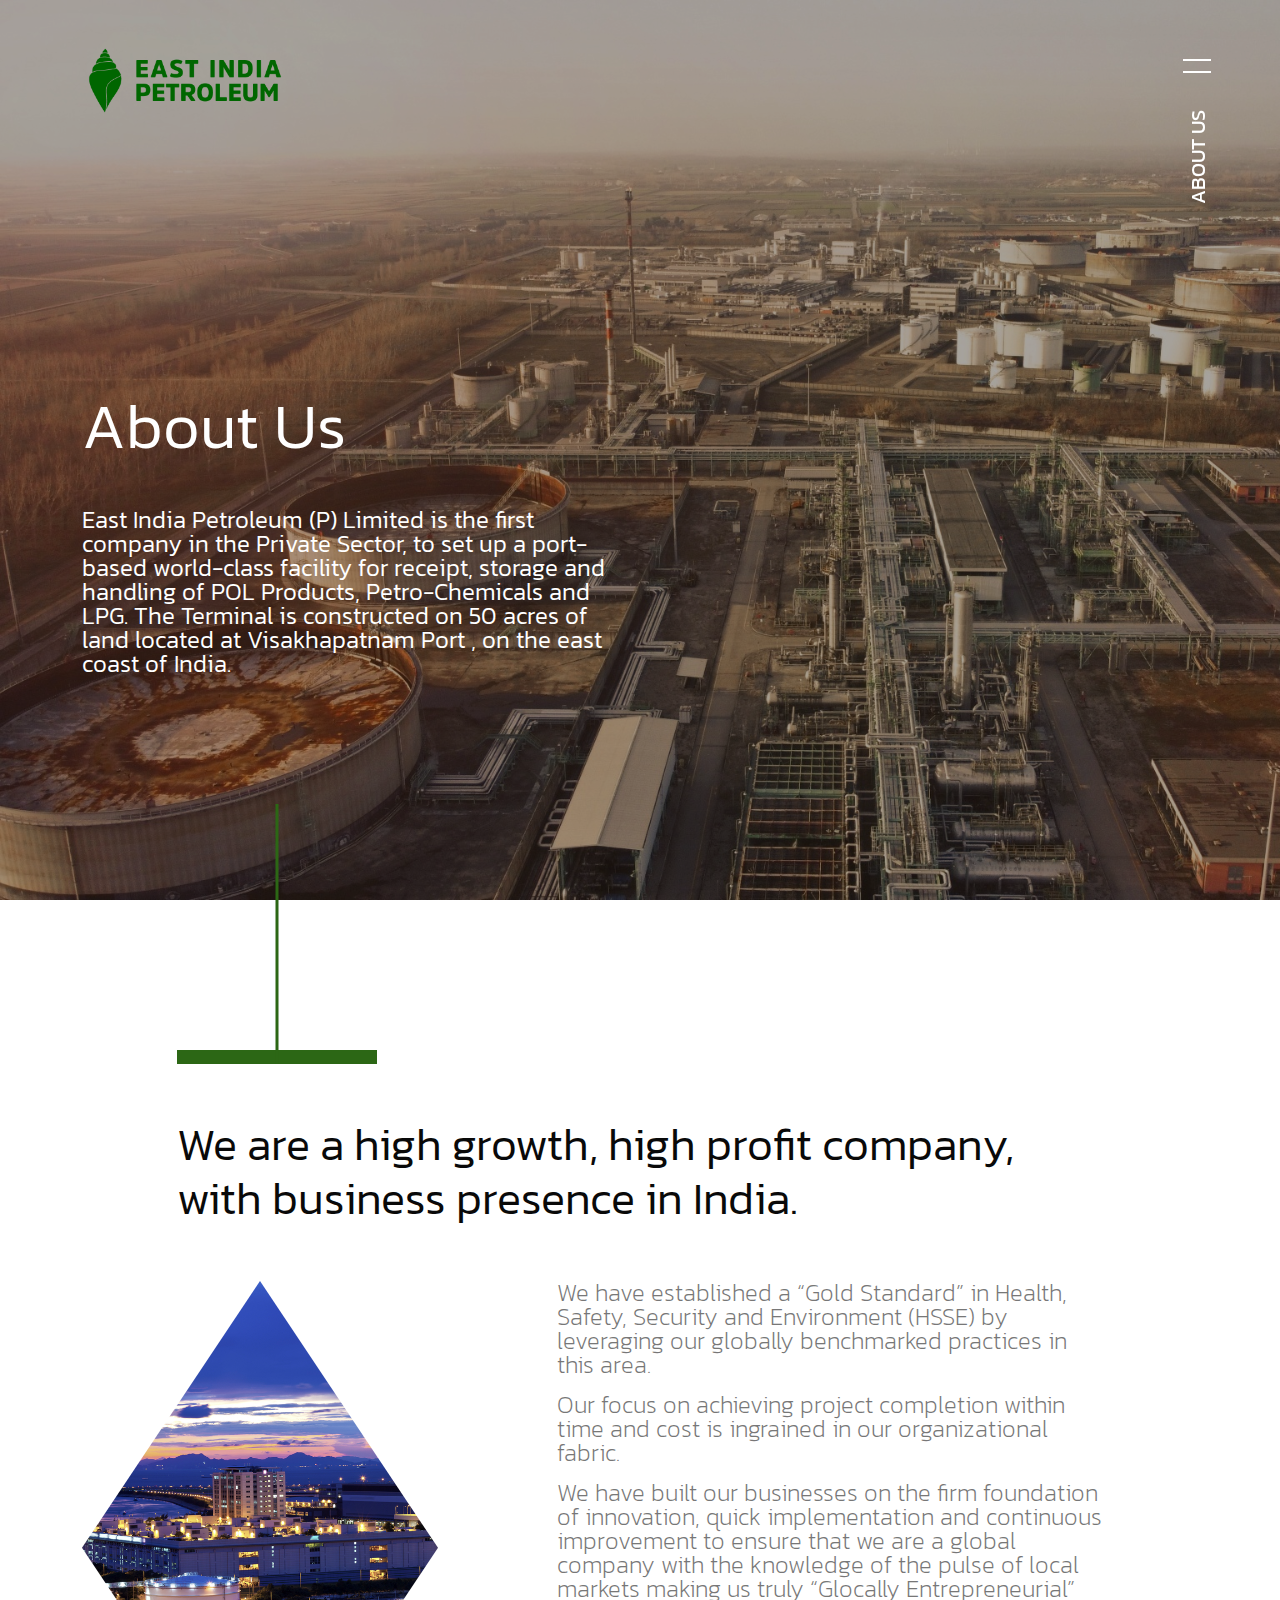
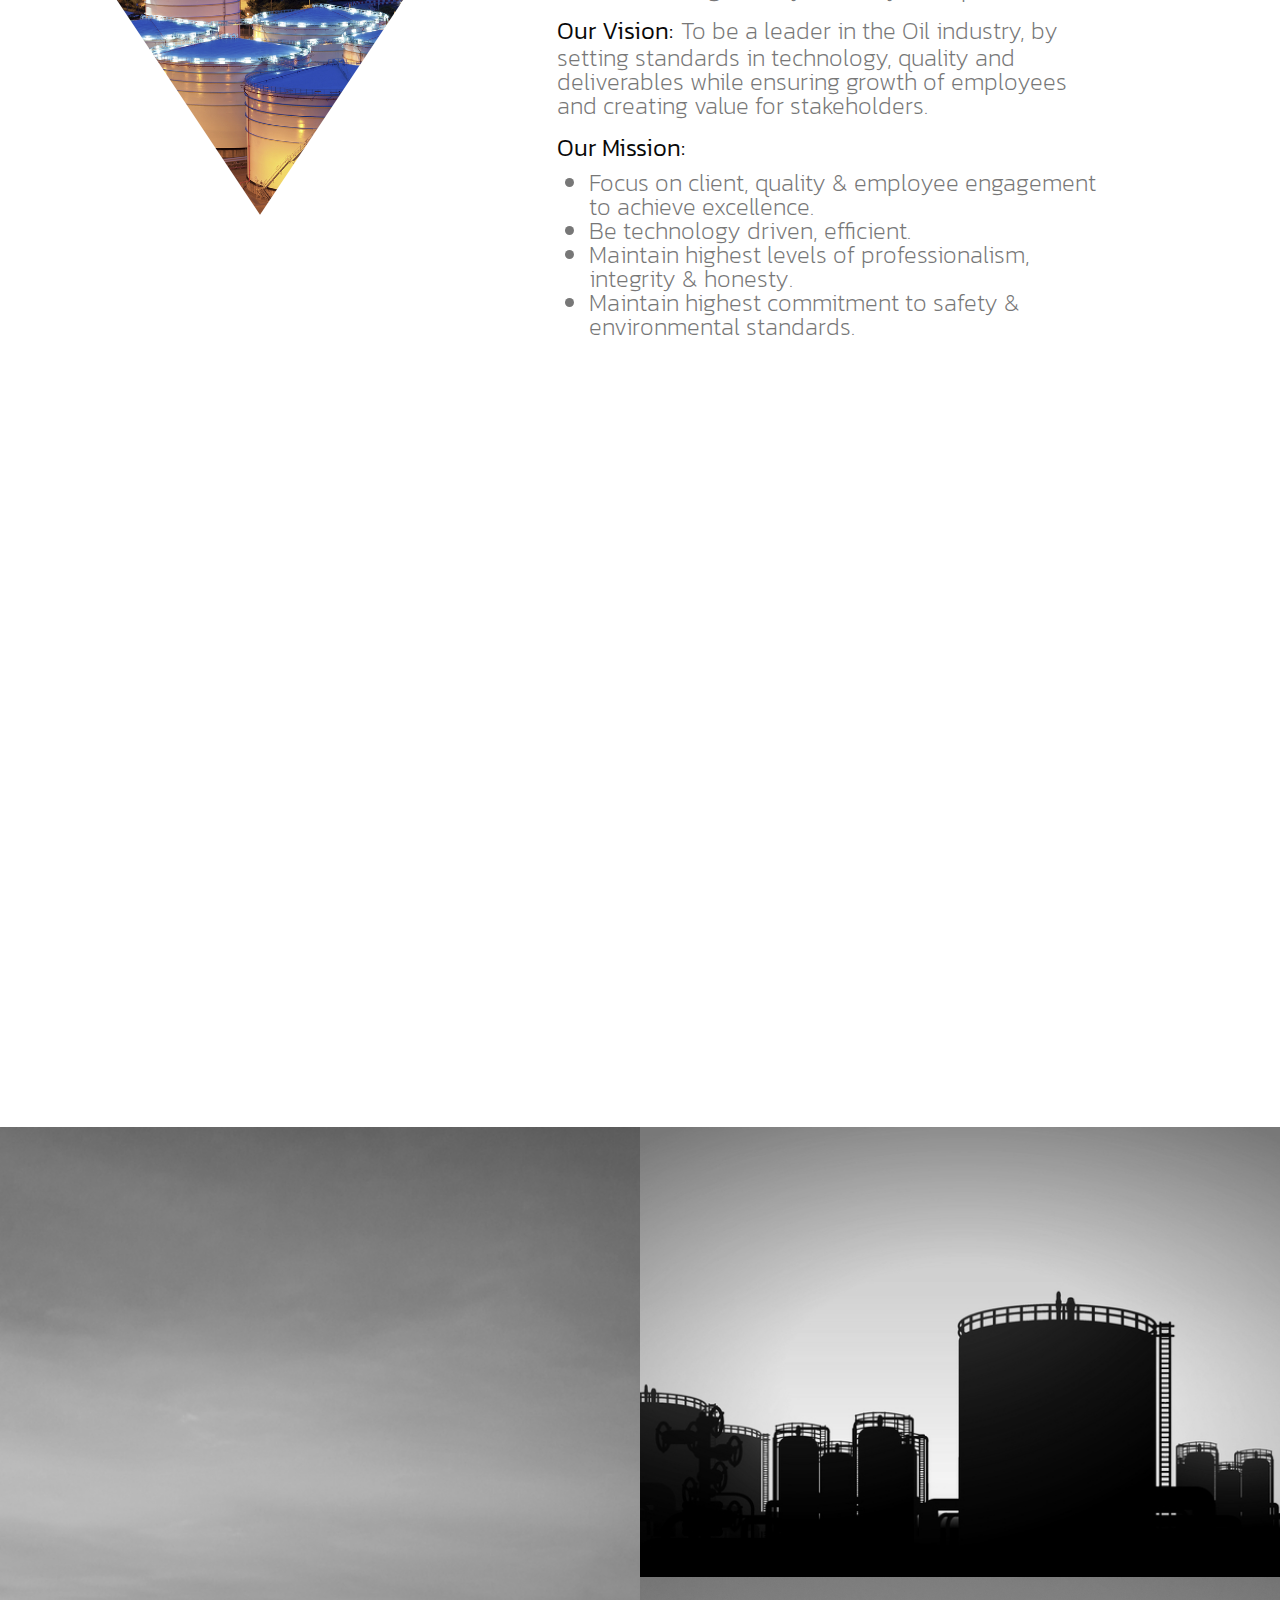
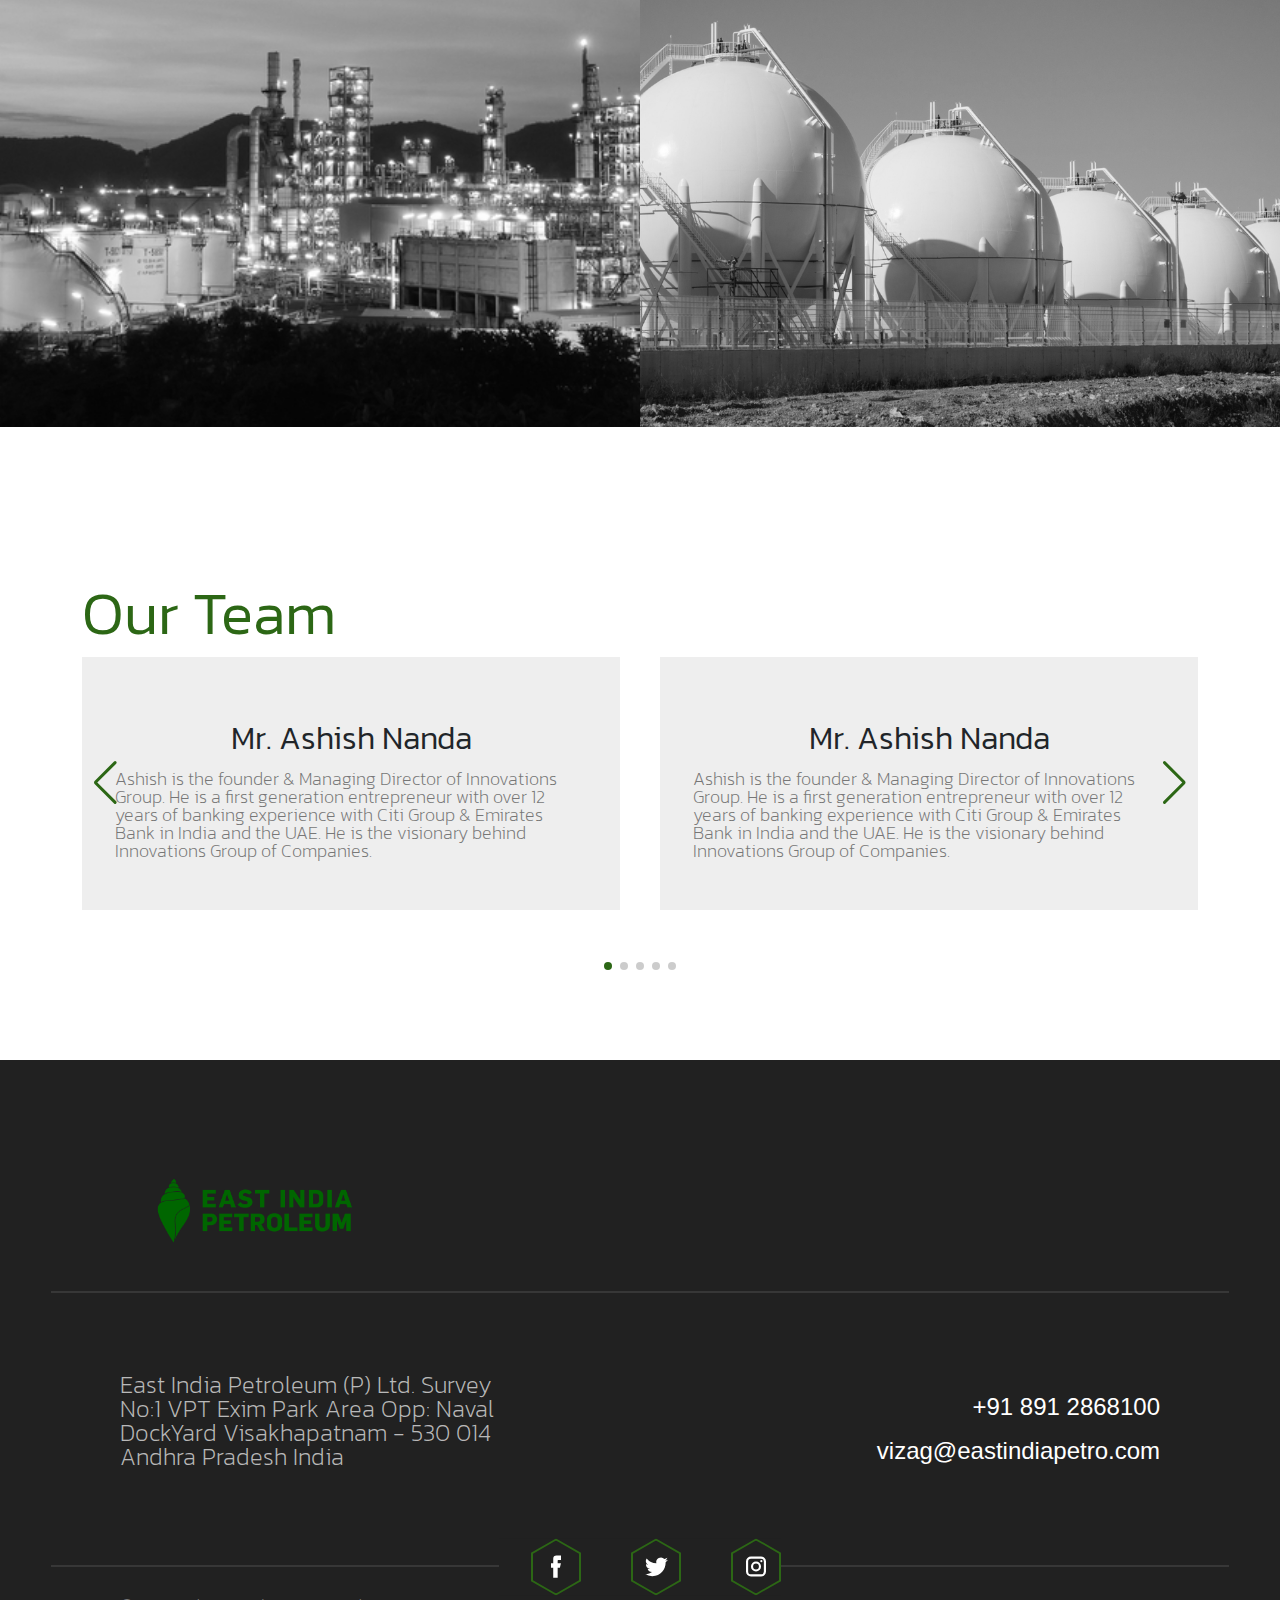
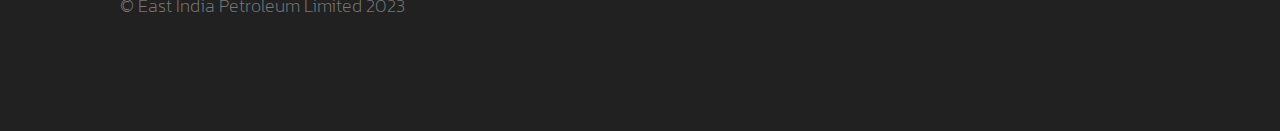
==== commit 034bb8c4: "jh" ====
--- a/pages/about/index.html
+++ b/pages/about/index.html
@@ -367,7 +367,7 @@
 			</a>
 			<a class="toggle-menu js-toggle-menu" href="#"></a>
 
-			<div class="site-header__page text-upper txt-light kanit_font fw-4">ABOUT US</div>
+			<div class="site-header__page txt-light kanit_font fw-4">ABOUT US</div>
 		</div>
 
 		<div class="site-menu-overlay">
@@ -376,22 +376,22 @@
 					<ul class="site-menu section section--large">
 						<li id="menu-item-361"
 							class="menu-item--work heading_main menu-item menu-item-type-custom menu-item-object-custom menu-item-361">
-							<a href="/work">work</a></li>
+							<a class="kanit_font" href="/work">Work</a></li>
 						<li id="menu-item-360"
 							class="menu-item menu-item-type-post_type heading_main menu-item-object-page menu-item-360"><a
-							href="https://sparkengine.tv/services/">Services</a></li>
+							class="kanit_font" href="/">Services</a></li>
 						<li id="menu-item-356"
 							class="menu-item menu-item-type-post_type heading_main menu-item-object-page menu-item-356"><a
-							class="active" href="/pages/about.html">About</a></li>
+							class="active kanit_font" href="/pages/about.html">About</a></li>
 						<li id="menu-item-357"
 							class="menu-item menu-item-type-post_type heading_main menu-item-object-page menu-item-357"><a
-							href="https://sparkengine.tv/careers/">Careers</a></li>
+							class="kanit_font" href="/">Careers</a></li>
 						<li id="menu-item-359"
 							class="menu-item menu-item-type-post_type heading_main menu-item-object-page menu-item-359"><a
-							href="https://sparkengine.tv/journal/">Journal</a></li>
+							class="kanit_font" href="/">Journal</a></li>
 						<li id="menu-item-358"
 							class="menu-item menu-item-type-post_type heading_main menu-item-object-page menu-item-358"><a
-							href="https://sparkengine.tv/contact/">Contact</a></li>
+							class="kanit_font" href="/">Contact</a></li>
 					</ul>
 				</div>
 
@@ -409,21 +409,21 @@
 						<div class="site-menu-footer__social grid__col grid__col--4 grid__col--tb2-12">
 							<ul class="social social--dark">
 								<li class="social__item social__item--facebook">
-									<a href="https://www.facebook.com/sparkengineuk" target="_blank">
+									<a href="/">
 										<svg xmlns="http://www.w3.org/2000/svg" viewBox="0 0 13.5 30">
 											<path
 												d="M3 4.5A4.5 4.5 0 0 1 7.5 0h6v6c.09-.09-3.75 0-3.75 0a.75.75 0 0 0-.75.75v3.75h4.4l-1.4 6H9V30H3V16.5H0v-6h3v-6z" />
 										</svg> </a>
 								</li>
 								<li class="social__item social__item--twitter">
-									<a href="https://twitter.com/sparkengine" target="_blank">
+									<a href="/">
 										<svg xmlns="http://www.w3.org/2000/svg" viewBox="0 0 29.95 24.34">
 											<path
 												d="M26.88 6.06v.79c.02 8.13-6.16 17.49-17.43 17.49a17.39 17.39 0 0 1-9.42-2.76 12.46 12.46 0 0 0 1.47.09 12.33 12.33 0 0 0 7.63-2.63 6.15 6.15 0 0 1-5.74-4.27 6.16 6.16 0 0 0 2.77-.11 6.15 6.15 0 0 1-4.93-6v-.08a6.12 6.12 0 0 0 2.78.77 6.15 6.15 0 0 1-1.9-8.2 17.44 17.44 0 0 0 12.66 6.42 6.15 6.15 0 0 1 10.47-5.6 12.3 12.3 0 0 0 3.9-1.49 6.16 6.16 0 0 1-2.7 3.4 12.28 12.28 0 0 0 3.53-1 12.48 12.48 0 0 1-3.09 3.18z" />
 										</svg> </a>
 								</li>
 								<li class="social__item social__item--instagram">
-									<a href="https://www.instagram.com/sparkengine.tv" target="_blank">
+									<a href="/">
 										<svg xmlns="http://www.w3.org/2000/svg" viewBox="0 0 28 28">
 											<path
 												d="M21 3a4 4 0 0 1 4 4v14a4 4 0 0 1-4 4H7a4 4 0 0 1-4-4V7a4 4 0 0 1 4-4h14m0-3H7a7 7 0 0 0-7 7v14a7 7 0 0 0 7 7h14a7 7 0 0 0 7-7V7a7 7 0 0 0-7-7z" />
@@ -444,7 +444,7 @@
 			<div class="container">
 				<div class="row">
 					<div class="col-lg-6">
-						<h1 class="main_heading">About Us</h1>
+						<h1 class="main_heading fw-3">About Us</h1>
                         <p class="main_text kanit_font">East India Petroleum (P) Limited is the first company in the Private Sector, to set up a port-based world-class facility for receipt, storage and handling of POL Products, Petro-Chemicals and LPG. The Terminal is constructed on 50 acres of land located at Visakhapatnam Port , on the east coast of India.</p>
 					</div>
 				</div>
@@ -456,7 +456,7 @@
                 <div class="row mb-5">
                     <div class="col-lg-10 mx-auto">
                         <div class="lines"></div>
-                        <h1 class="heading_ter fw-4">We are a high growth, high profit company, with business presence in India.</h1>
+                        <h1 class="heading_ter fw-3">We are a high growth, high profit company, with business presence in India.</h1>
                     </div>
                 </div>
 				<div class="row mt-5">
@@ -474,10 +474,10 @@
 							<p>We have established a “Gold Standard” in Health, Safety, Security and Environment (HSSE) by leveraging our globally benchmarked practices in this area.</p>
 							<p>Our focus on achieving project completion within time and cost is ingrained in our organizational fabric.</p>
 							<p>We have built our businesses on the firm foundation of innovation, quick implementation and continuous improvement to ensure that we are a global company with the knowledge of the pulse of local markets making us truly “Glocally Entrepreneurial”</p>
-							<h3 class="fs-4 fw-4 d-inline">OUR VISION:</h3>
+							<h3 class="fs-4 fw-3 d-inline">Our Vision:</h3>
 							<p class="d-inline ms-1">To be a leader in the Oil industry, by setting standards in technology, quality and deliverables while ensuring growth of employees and creating value for stakeholders.</p>
 							<br><br>
-							<h3 class="fs-4 fw-4">OUR MISSION:</h3>
+							<h3 class="fs-4 fw-3">Our Mission:</h3>
 							<ul>
 								<li>Focus on client, quality & employee engagement to achieve excellence.</li>
 								<li>Be technology driven, efficient.</li>
@@ -494,12 +494,12 @@
 			<div class="container-fluid">
 				<div class="row mt-5">
 					<div data-animate="scroll" class="usps__item col-11 mx-auto me-lg-0 col-lg-4 ms-auto mt-1 mt-lg-0">
-						<h2 class="heading_ter text-upper fw-4 mb-1 mb-lg-4">Customer Focus</h2>
+						<h2 class="heading_ter mb-1 fw-3 mb-lg-4">Customer Focus</h2>
 						<p>Relentless pursuit to deliver highest quality within cost and time.</p>
 					</div>
 					<div class="col-lg-1"></div>
 					<div data-animate="scroll" class="usps__item col-11 mx-auto ms-lg-0 col-lg-4 me-auto mt-1 mt-lg-0">
-						<h2 class="heading_ter text-upper fw-4 mb-1 mb-lg-4">Ethics</h2>
+						<h2 class="heading_ter mb-1 fw-3 mb-lg-4">Ethics</h2>
 						<p>Be honest and fair with uncompromising integrity.</p>
 					</div>
 				</div>
@@ -508,12 +508,12 @@
 			<div class="container-fluid">
 				<div class="row mt-5">
 					<div data-animate="scroll" class="usps__item col-11 mx-auto me-lg-0 col-lg-4 ms-auto mt-1 mt-lg-0">
-						<h2 class="heading_ter text-upper fw-4 mb-1 mb-lg-4">Innovation</h2>
+						<h2 class="heading_ter mb-1 fw-3 mb-lg-4">Innovation</h2>
 						<p>Pursue excellence.</p>
 					</div>
 					<div class="col-lg-1"></div>
 					<div data-animate="scroll" class="usps__item col-11 mx-auto ms-lg-0 col-lg-4 me-auto mt-1 mt-lg-0">
-						<h2 class="heading_ter text-upper fw-4 mb-1 mb-lg-4">Commitment</h2>
+						<h2 class="heading_ter mb-1 fw-3 mb-lg-4">Commitment</h2>
 						<p>Do what we say.</p>
 					</div>
 				</div>
@@ -522,12 +522,12 @@
 			<div class="container-fluid">
             <div class="row mt-5">
 					<div data-animate="scroll" class="usps__item col-11 mx-auto me-lg-0 col-lg-4 ms-auto mt-1 mt-lg-0">
-						<h2 class="heading_ter text-upper fw-4 mb-1 mb-lg-4">People</h2>
+						<h2 class="heading_ter mb-1 fw-3 mb-lg-4">People</h2>
 						<p>Empower individuals.</p>
 					</div>
 					<div class="col-lg-1"></div>
 					<div data-animate="scroll" class="usps__item col-11 mx-auto ms-lg-0 col-lg-4 me-auto mt-1 mt-lg-0">
-						<h2 class="heading_ter text-upper fw-4 mb-1 mb-lg-4">Stakeholders</h2>
+						<h2 class="heading_ter mb-1 fw-3 mb-lg-4">Stakeholders</h2>
 						<p>Enhance value.</p>
 					</div>
 				</div>
@@ -553,7 +553,7 @@
         </section>
         <section class="car p_bl_100 position-relative">
 			<div class="container">
-				<h1 class="text-upper heading_sec fw-4 green">Our Team</h1>
+				<h1 class="text-upper heading_sec fw-3 green">Our Team</h1>
 				<div class="swiper mySwiper">
 					<div class="swiper-wrapper">
 						<div class="swiper-slide">
@@ -561,7 +561,7 @@
 								<img src="https://www.pngmart.com/files/21/Account-Avatar-Profile-PNG-Photo.png" alt="">
 							</div>
 							<div class="info">
-								<p class="mt-3 fs-2 kanit_font text-dark fw-4 text-center">Mr. Ashish Nanda</p>
+								<p class="mt-3 fs-2 kanit_font text-dark fw-3 text-center">Mr. Ashish Nanda</p>
 								<p>Ashish is the founder & Managing Director of Innovations Group. He is a first generation entrepreneur with over 12 years of banking experience with Citi Group & Emirates Bank in India and the UAE. He is the visionary behind Innovations Group of Companies.  </p>
 							</div>
 						</div>
@@ -570,7 +570,7 @@
 								<img src="https://www.pngmart.com/files/21/Account-Avatar-Profile-PNG-Photo.png" alt="">
 							</div>
 							<div class="info">
-								<p class="mt-3 fs-2 kanit_font text-dark fw-4 text-center">Mr. Ashish Nanda</p>
+								<p class="mt-3 fs-2 kanit_font text-dark fw-3 text-center">Mr. Ashish Nanda</p>
 								<p>Ashish is the founder & Managing Director of Innovations Group. He is a first generation entrepreneur with over 12 years of banking experience with Citi Group & Emirates Bank in India and the UAE. He is the visionary behind Innovations Group of Companies.  </p>
 							</div>
 						</div>
@@ -579,7 +579,7 @@
 								<img src="https://www.pngmart.com/files/21/Account-Avatar-Profile-PNG-Photo.png" alt="">
 							</div>
 							<div class="info">
-								<p class="mt-3 fs-2 kanit_font text-dark fw-4 text-center">Mr. Ashish Nanda</p>
+								<p class="mt-3 fs-2 kanit_font text-dark fw-3 text-center">Mr. Ashish Nanda</p>
 								<p>Ashish is the founder & Managing Director of Innovations Group. He is a first generation entrepreneur with over 12 years of banking experience with Citi Group & Emirates Bank in India and the UAE. He is the visionary behind Innovations Group of Companies.  </p>
 							</div>
 						</div>
@@ -588,7 +588,7 @@
 								<img src="https://www.pngmart.com/files/21/Account-Avatar-Profile-PNG-Photo.png" alt="">
 							</div>
 							<div class="info">
-								<p class="mt-3 fs-2 kanit_font text-dark fw-4 text-center">Mr. Ashish Nanda</p>
+								<p class="mt-3 fs-2 kanit_font text-dark fw-3 text-center">Mr. Ashish Nanda</p>
 								<p>Ashish is the founder & Managing Director of Innovations Group. He is a first generation entrepreneur with over 12 years of banking experience with Citi Group & Emirates Bank in India and the UAE. He is the visionary behind Innovations Group of Companies.  </p>
 							</div>
 						</div>
@@ -597,7 +597,7 @@
 								<img src="https://www.pngmart.com/files/21/Account-Avatar-Profile-PNG-Photo.png" alt="">
 							</div>
 							<div class="info">
-								<p class="mt-3 fs-2 kanit_font text-dark fw-4 text-center">Mr. Ashish Nanda</p>
+								<p class="mt-3 fs-2 kanit_font text-dark fw-3 text-center">Mr. Ashish Nanda</p>
 								<p>Ashish is the founder & Managing Director of Innovations Group. He is a first generation entrepreneur with over 12 years of banking experience with Citi Group & Emirates Bank in India and the UAE. He is the visionary behind Innovations Group of Companies.  </p>
 							</div>
 						</div>
@@ -629,9 +629,9 @@
 
 					<div class="grid__col ms-auto grid__col--5 grid__col--tb2-4 grid__col--m-12 grid grid--spaced spacing-m-tiny">
 						<div class="site-footer__location-links">
-							<a class="site-footer__location-link" href="tel:+91 891 2868100">+91 891 2868100</a>
-
-							<a class="site-footer__location-link"
+							<a class="site-footer__location-link fw-3 text_size" href="tel:+91 891 2868100">+91 891 2868100</a>
+
+							<a class="site-footer__location-link fw-3 text_size"
 								href="mailto:vizag@eastindiapetro.com">vizag@eastindiapetro.com</a>
 						</div>
 					</div>
--- a/css/custom.css
+++ b/css/custom.css
@@ -5,6 +5,7 @@
   --heading-main: clamp(40px, 5vw, 75px);
   --heading-sec: clamp(30px, 5vw, 60px);
   --heading-ter: clamp(25px, 5vw, 45px);
+  --text-size: 24px;
   --green: #2c6715;
 }
 
@@ -18,6 +19,18 @@
   font-weight: 200;
 }
 
+.kanit_font {
+  font-family: "Kanit", sans-serif !important;
+}
+
+.text_size {
+  font-size: var(--text-size) !important;
+}
+
+.letter_spacing_0 {
+  letter-spacing: 0;
+}
+
 a:hover, .green {
   color: var(--green);
 }
@@ -90,9 +103,21 @@
   text-transform: uppercase;
 }
 
+.tt_none {
+  text-transform: none !important;
+}
+
+.fw-2 {
+  font-weight: 200 !important;
+}
+
+.fw-3 {
+  font-weight: 300 !important;
+}
+
 .fw-4 {
   letter-spacing: 0px;
-  font-weight: 400;
+  font-weight: 400 !important;
 }
 
 .site-banner__title {
@@ -174,6 +199,7 @@
   color: #fff;
   font-weight: 400;
   margin-top: 50px;
+  line-height: 1;
 }
 
 .first_section .main_text {
@@ -202,7 +228,7 @@
   gap: 40px;
 }
 .services_section .content_wrapper .custom_rows .svg_orange {
-  stroke: orange;
+  stroke: var(--green);
 }
 .services_section .content_wrapper .custom_rows .svg_black {
   stroke: #000000;
--- a/css/about.css
+++ b/css/about.css
@@ -9,11 +9,6 @@
   background-repeat: no-repeat;
   background-blend-mode: overlay;
   background-size: cover;
-}
-
-.main_heading {
-  text-transform: uppercase;
-  letter-spacing: 0px;
 }
 
 .heading_sec {
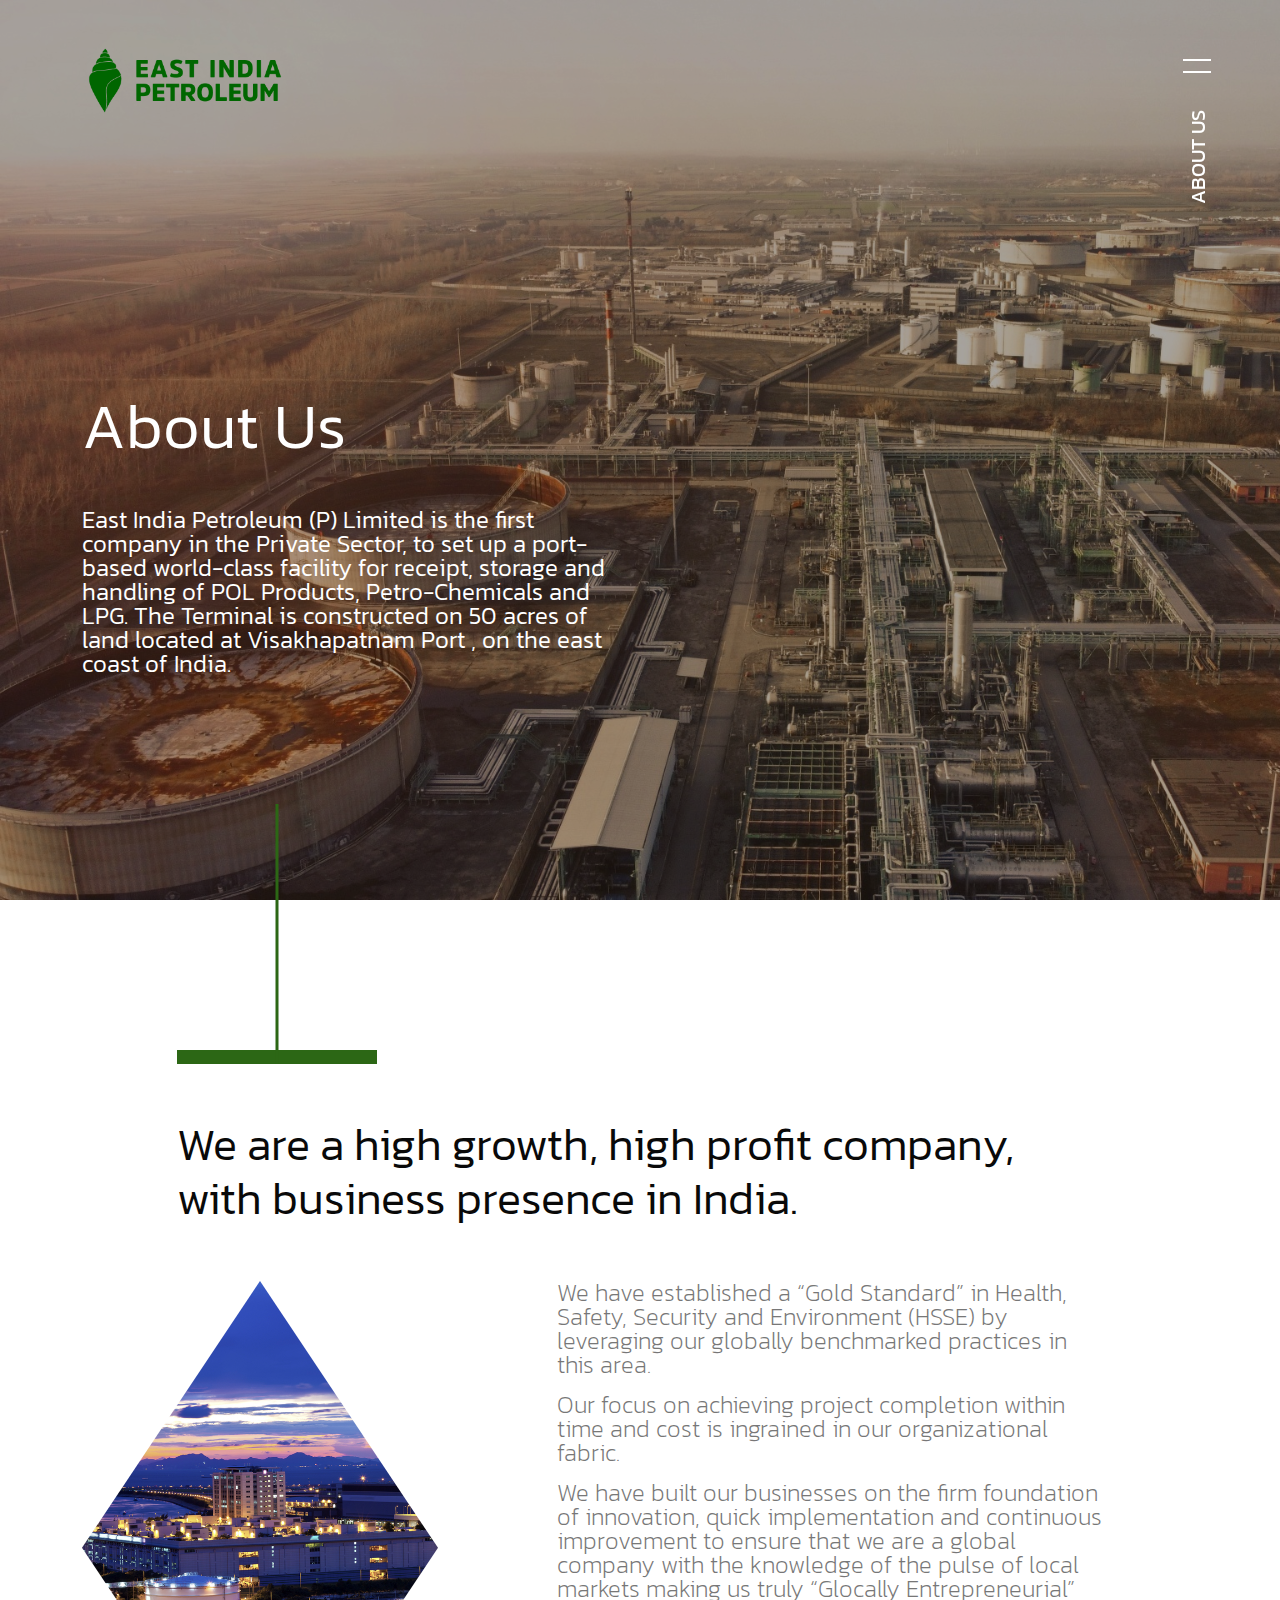
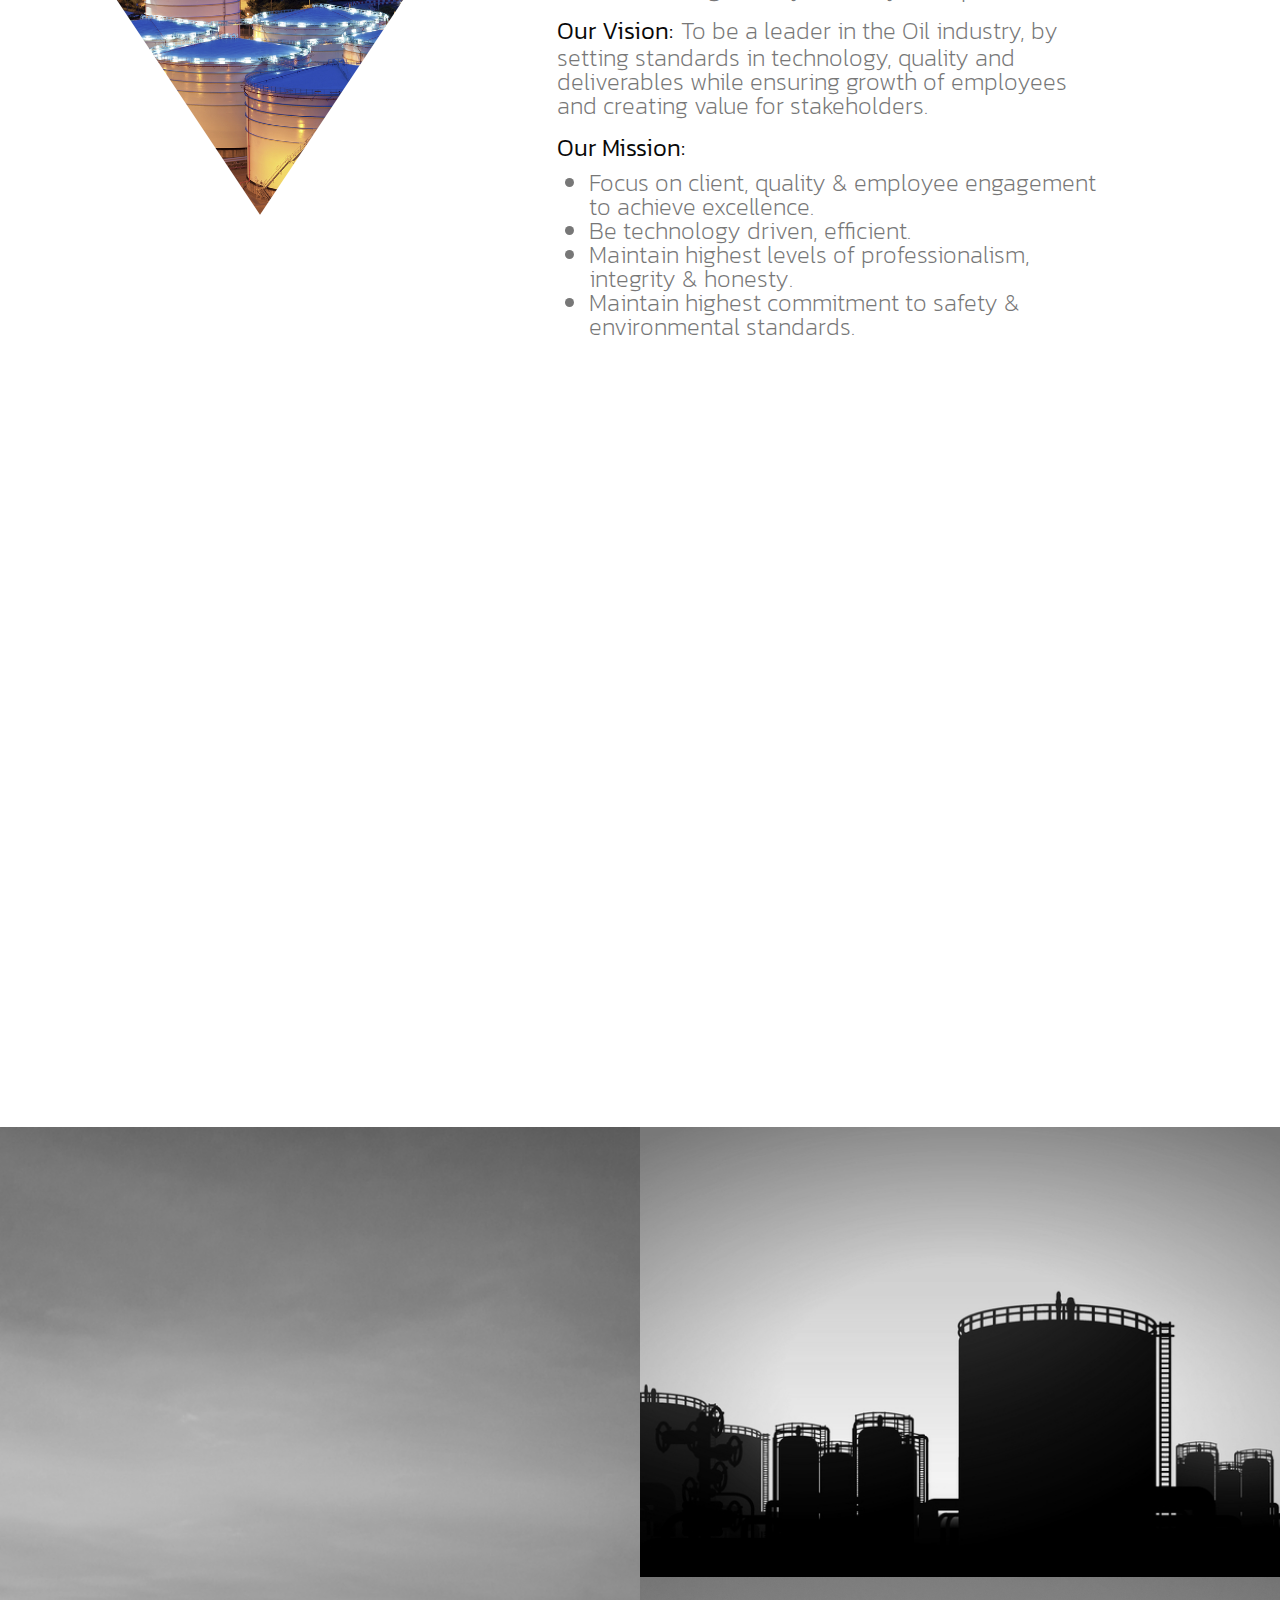
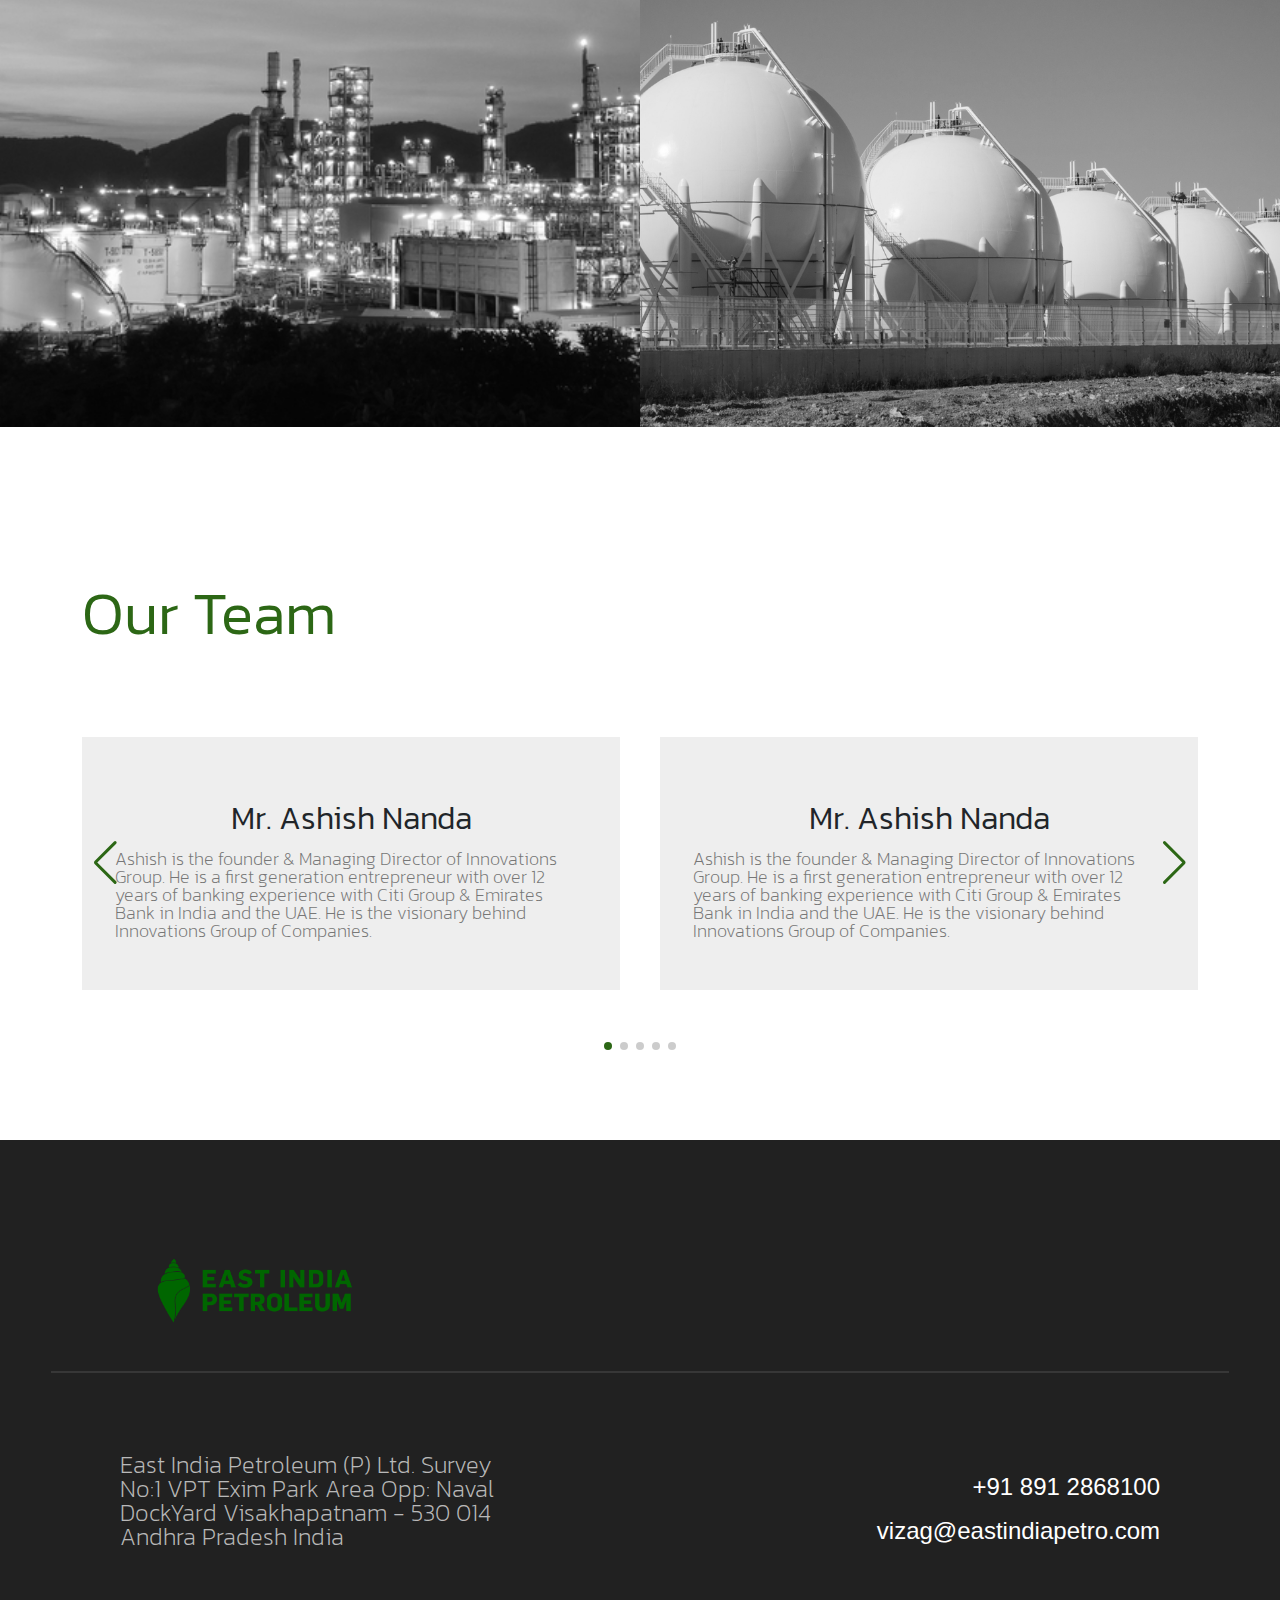
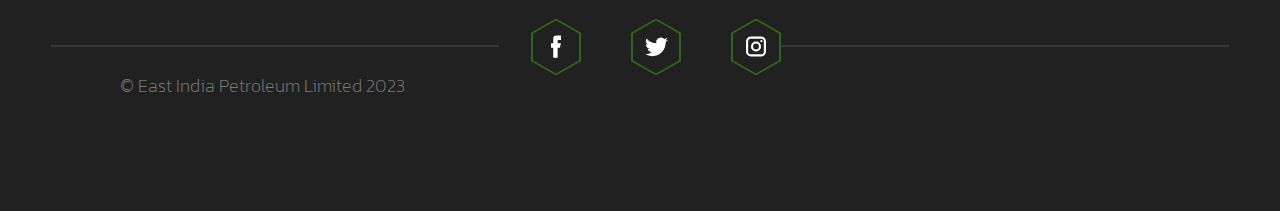
==== commit 71adea9c: "js" ====
--- a/pages/about/index.html
+++ b/pages/about/index.html
@@ -553,7 +553,7 @@
         </section>
         <section class="car p_bl_100 position-relative">
 			<div class="container">
-				<h1 class="text-upper heading_sec fw-3 green">Our Team</h1>
+				<h1 class="text-upper heading_sec fw-3 green spacing-small-bottom">Our Team</h1>
 				<div class="swiper mySwiper">
 					<div class="swiper-wrapper">
 						<div class="swiper-slide">
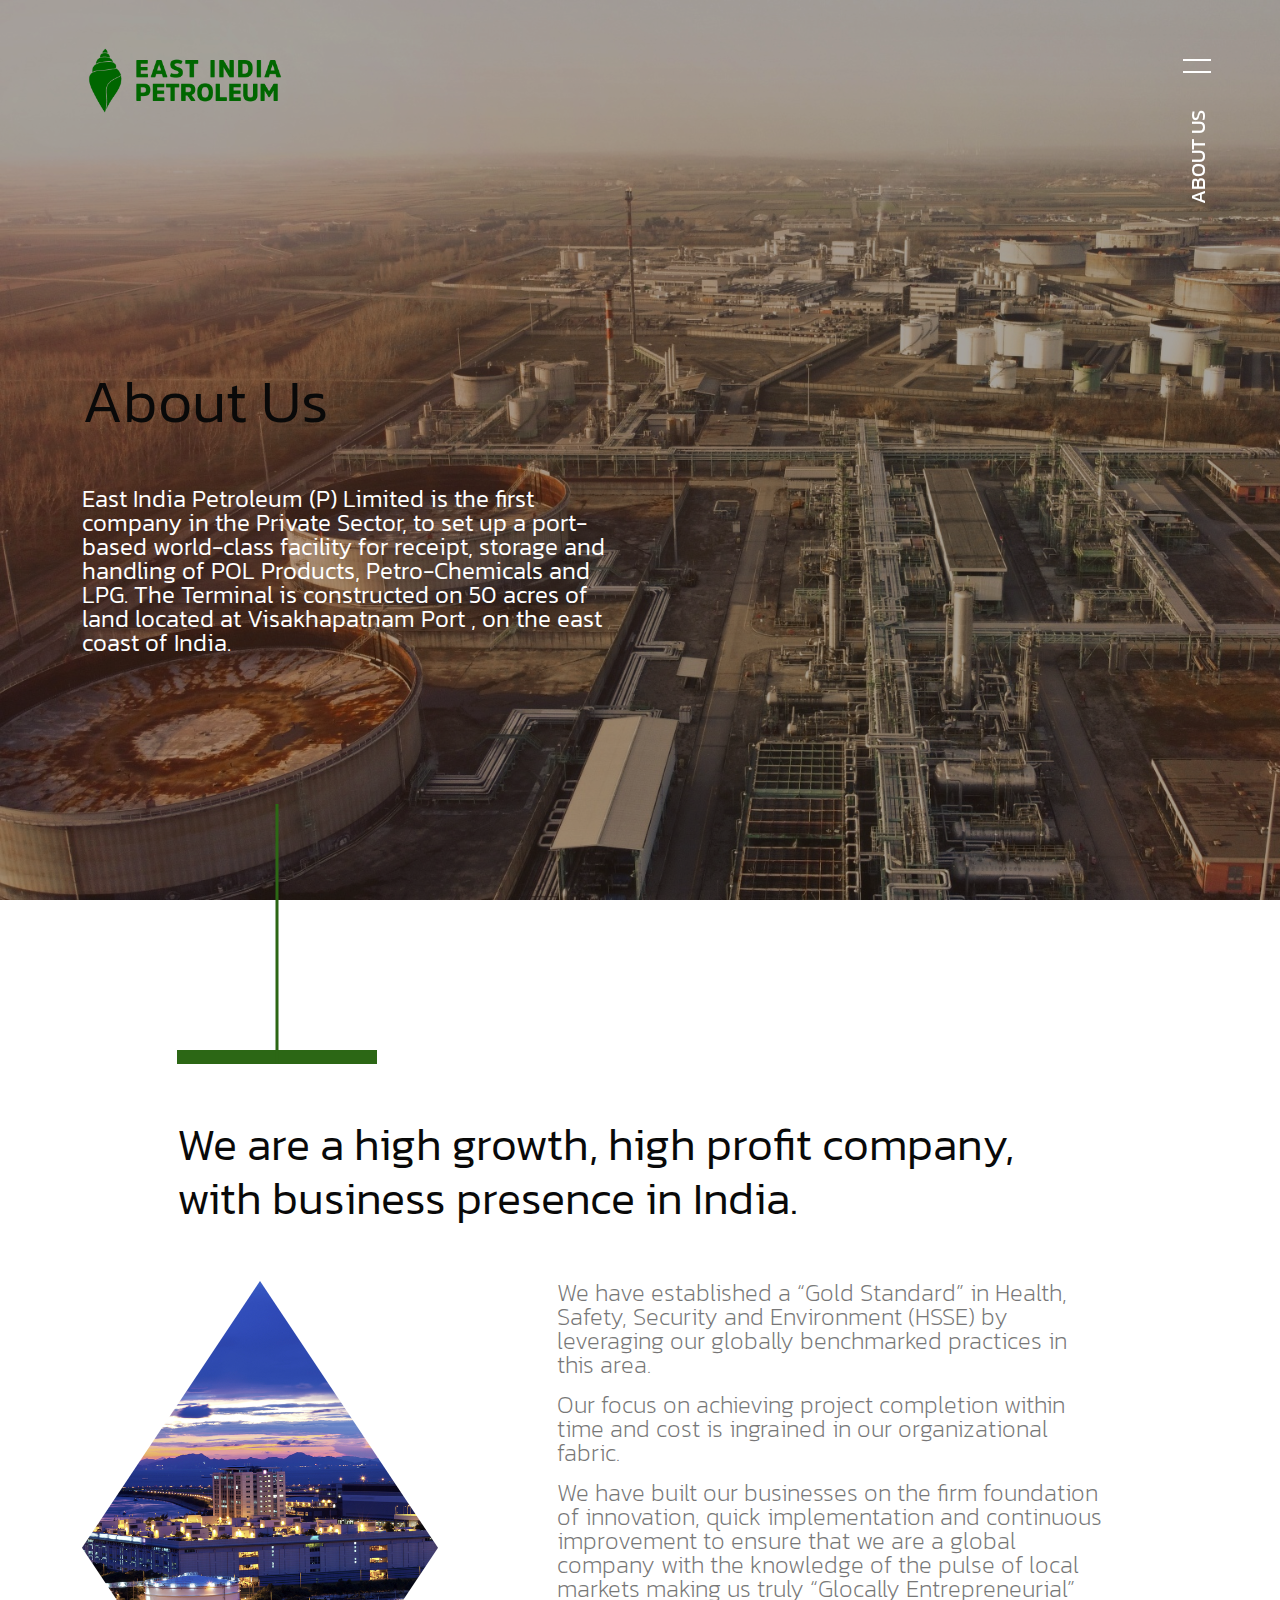
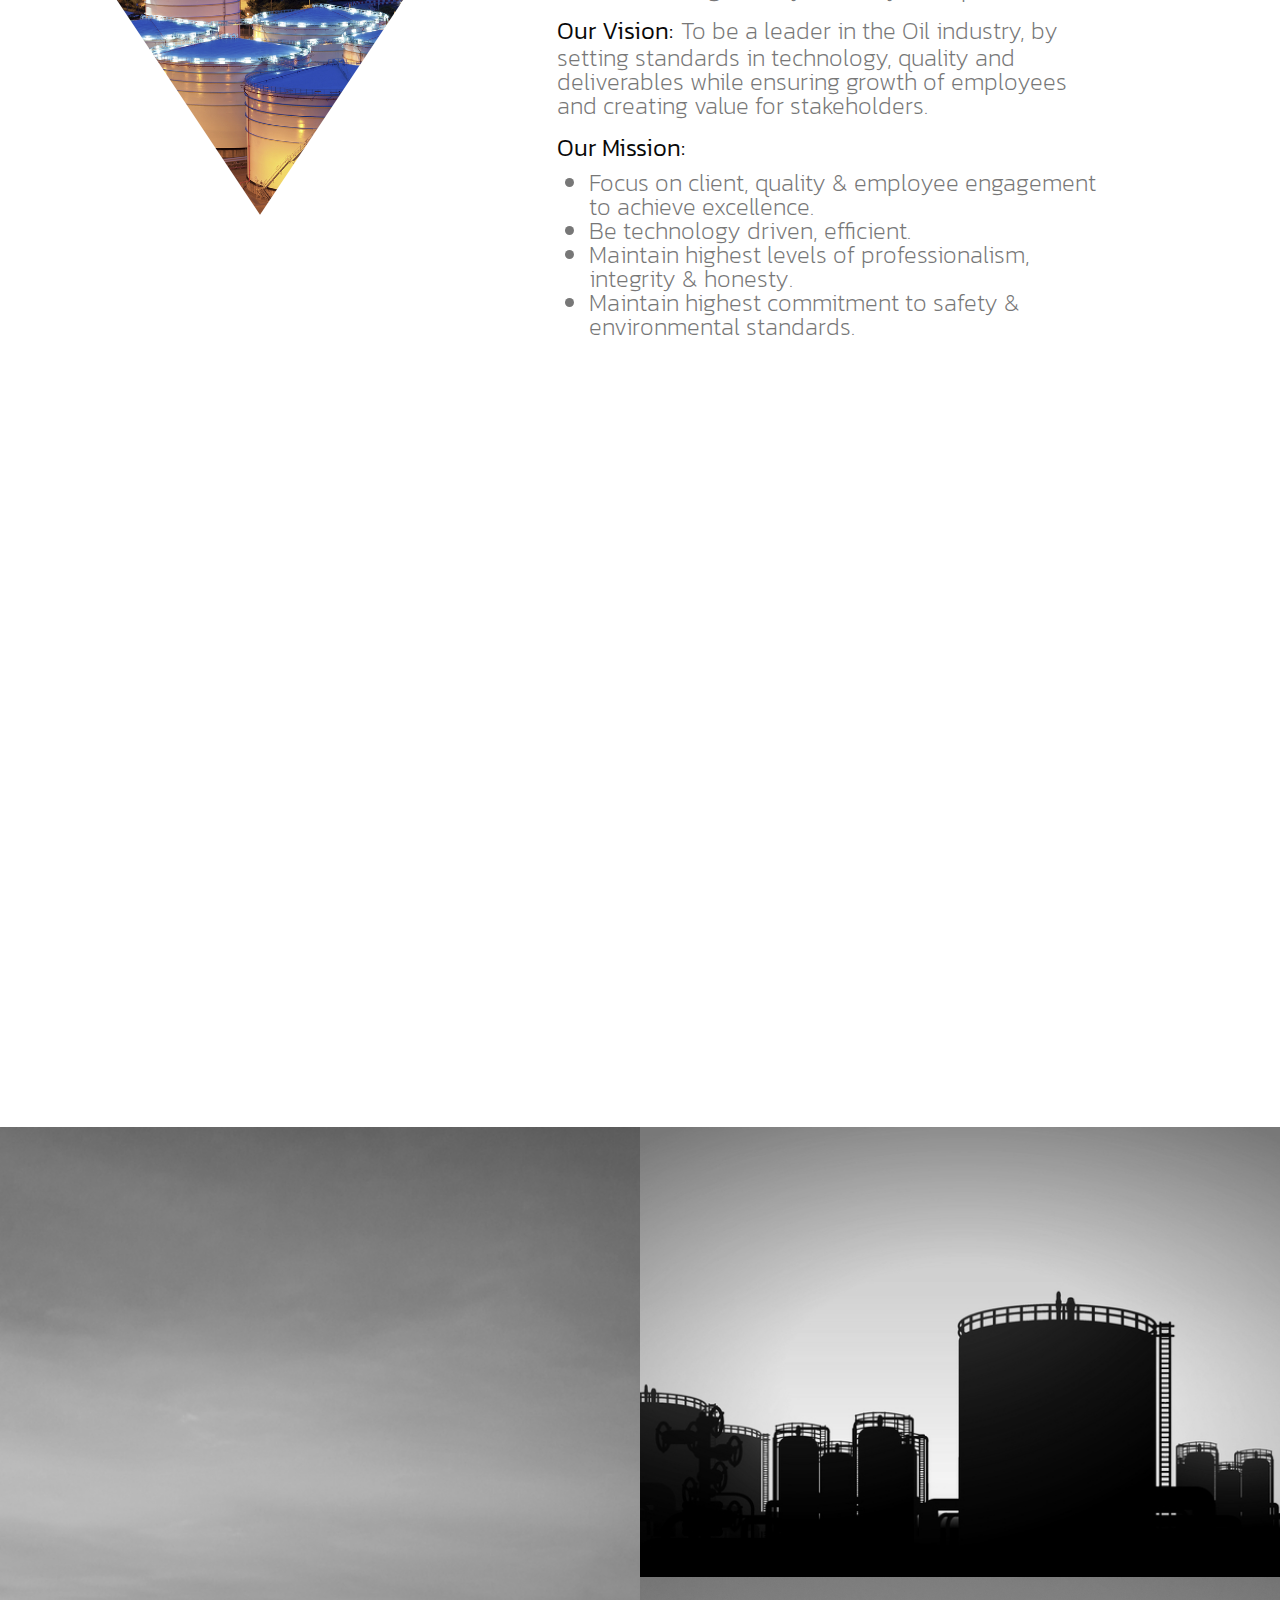
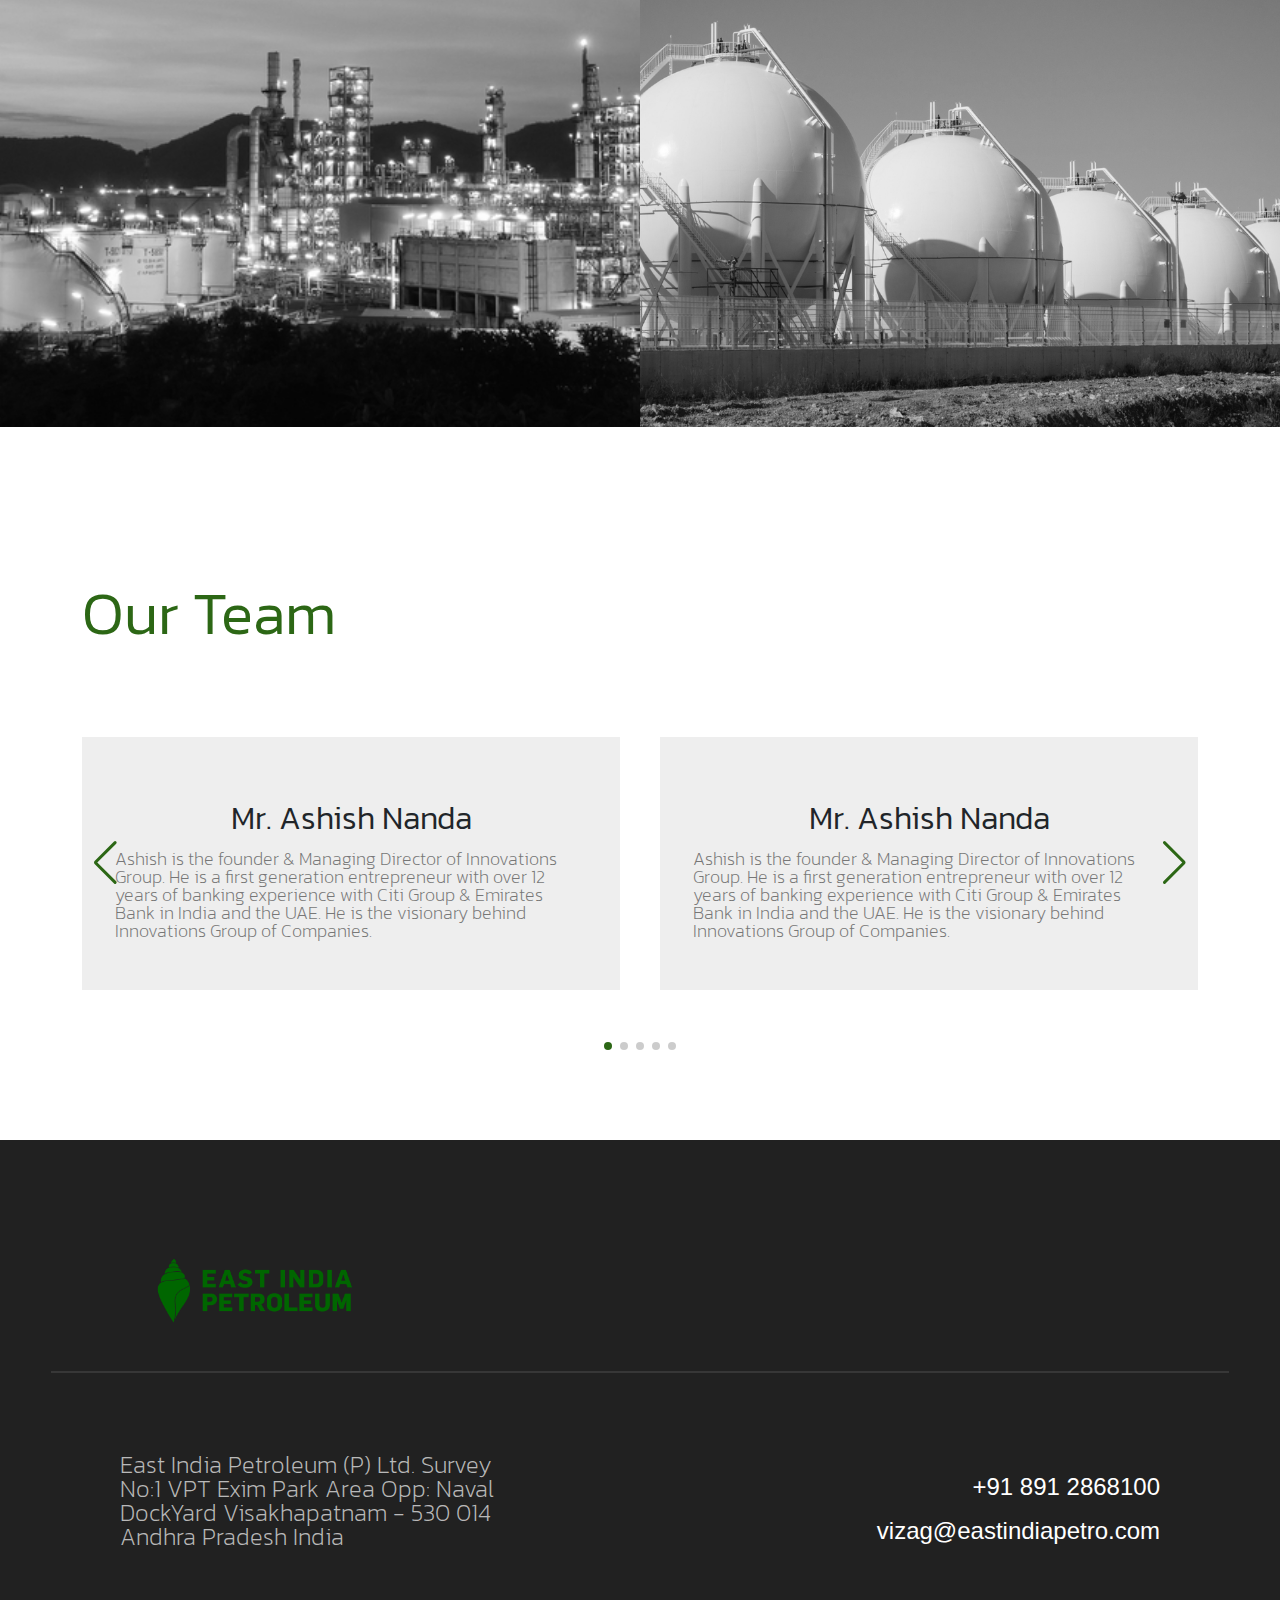
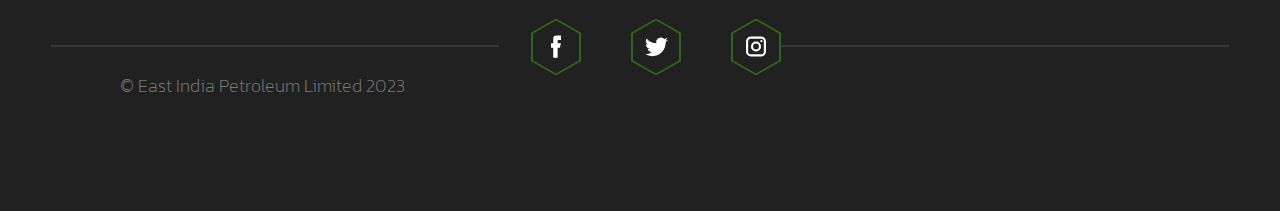
==== commit b16000ab: "hh" ====
--- a/pages/about/index.html
+++ b/pages/about/index.html
@@ -444,7 +444,7 @@
 			<div class="container">
 				<div class="row">
 					<div class="col-lg-6">
-						<h1 class="main_heading fw-3">About Us</h1>
+						<h1 class="heading_sec fw-3">About Us</h1>
                         <p class="main_text kanit_font">East India Petroleum (P) Limited is the first company in the Private Sector, to set up a port-based world-class facility for receipt, storage and handling of POL Products, Petro-Chemicals and LPG. The Terminal is constructed on 50 acres of land located at Visakhapatnam Port , on the east coast of India.</p>
 					</div>
 				</div>
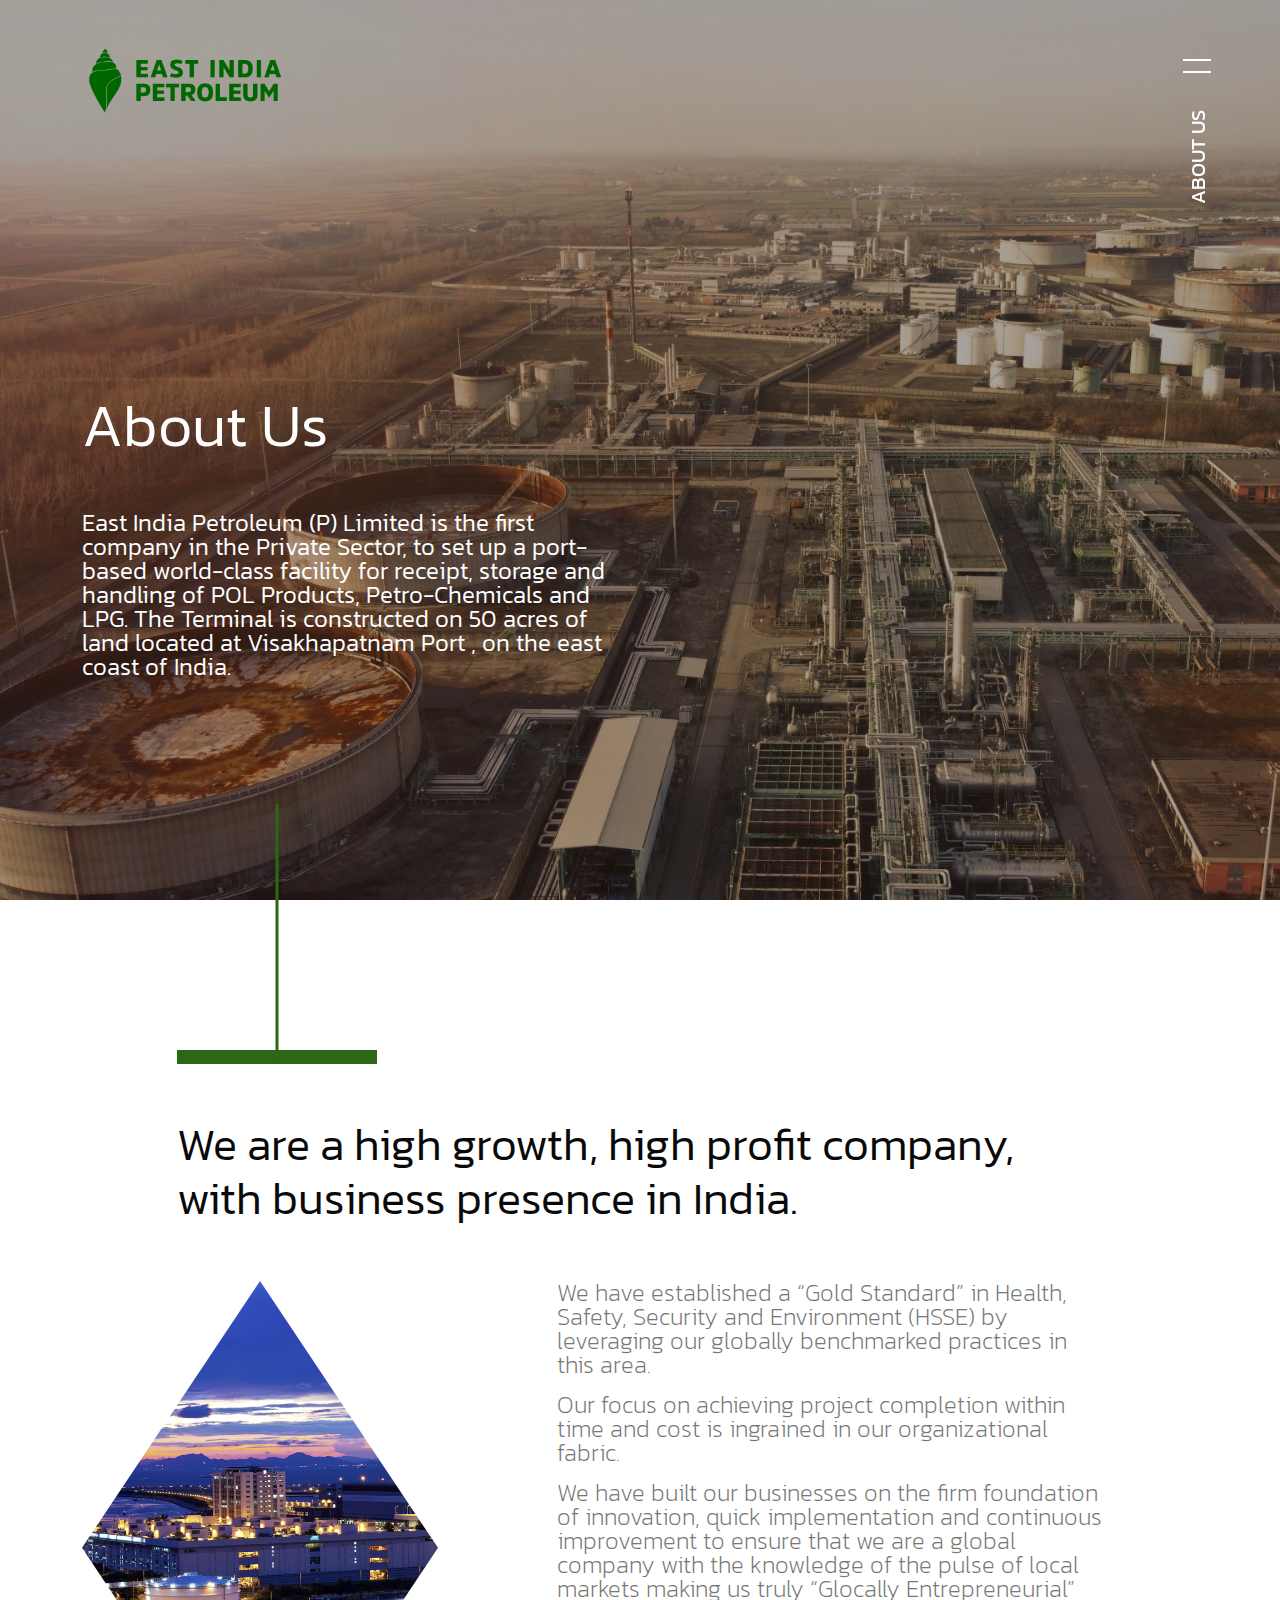
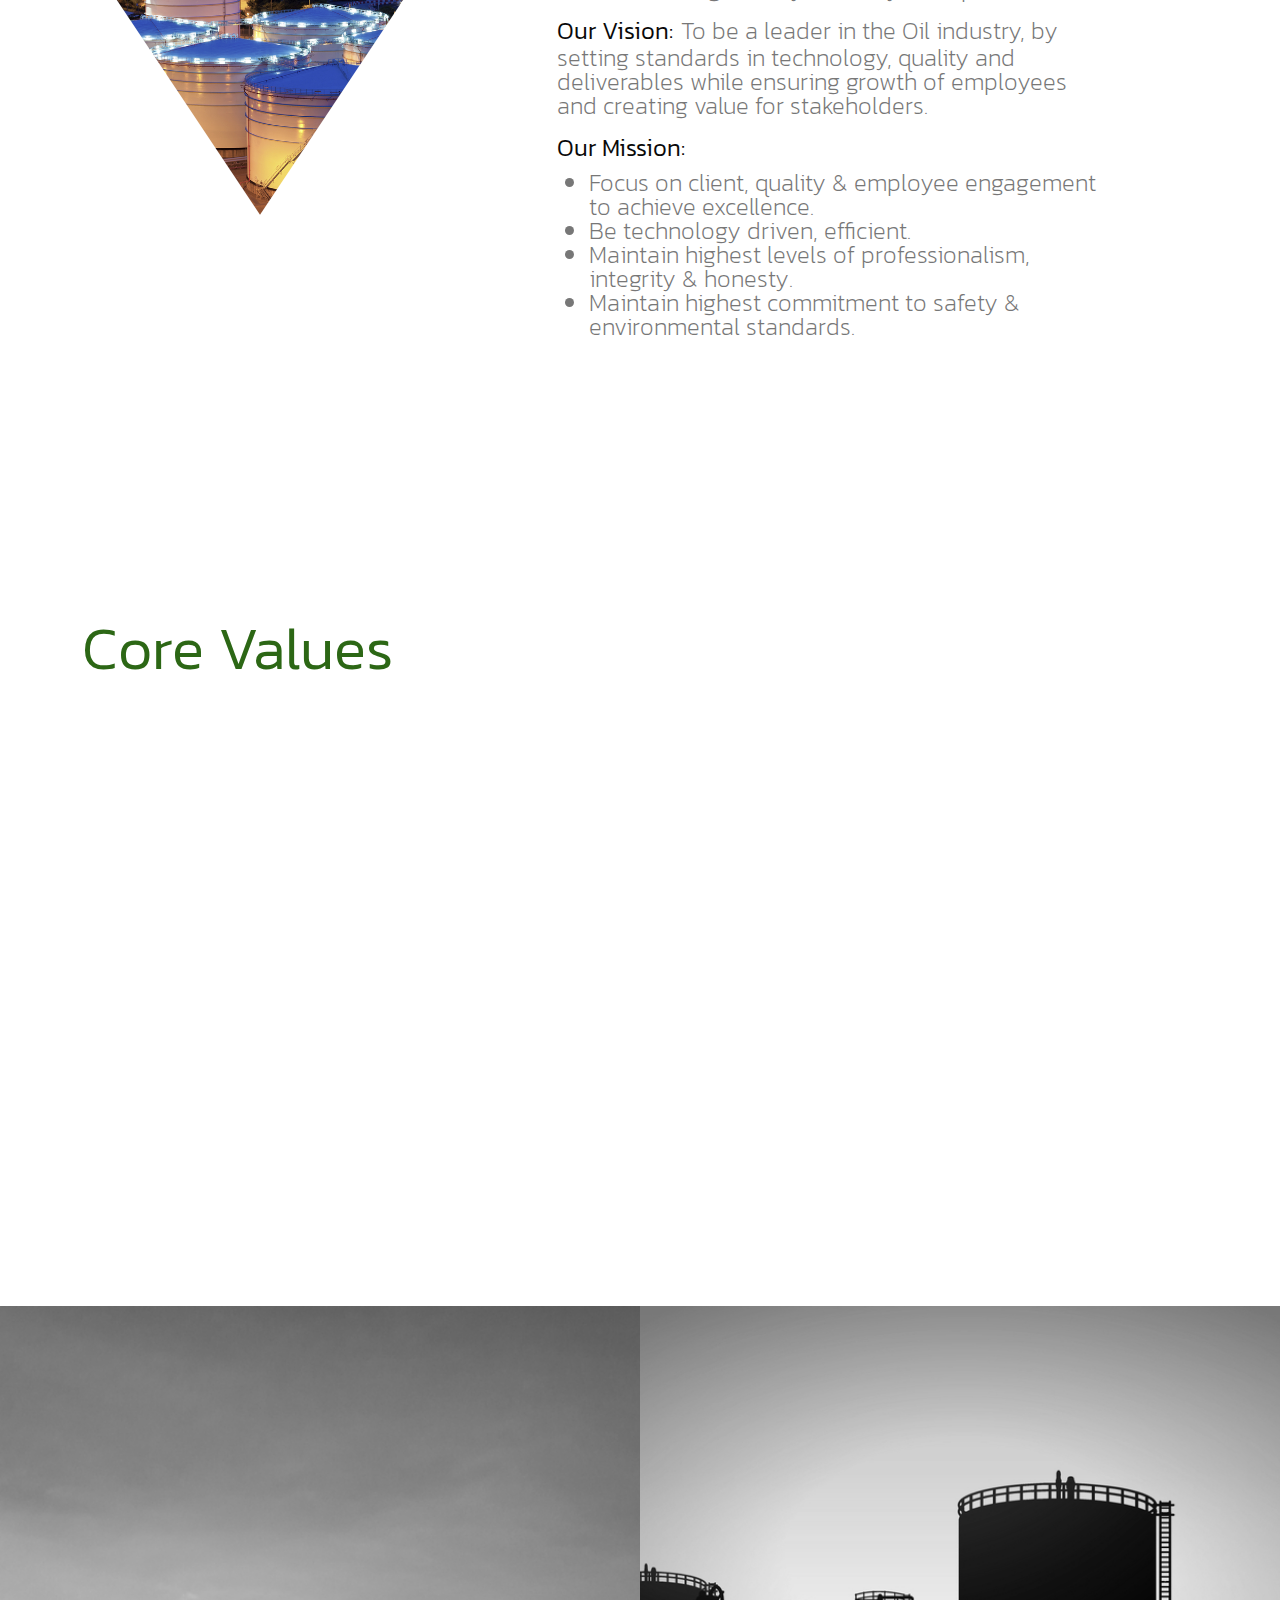
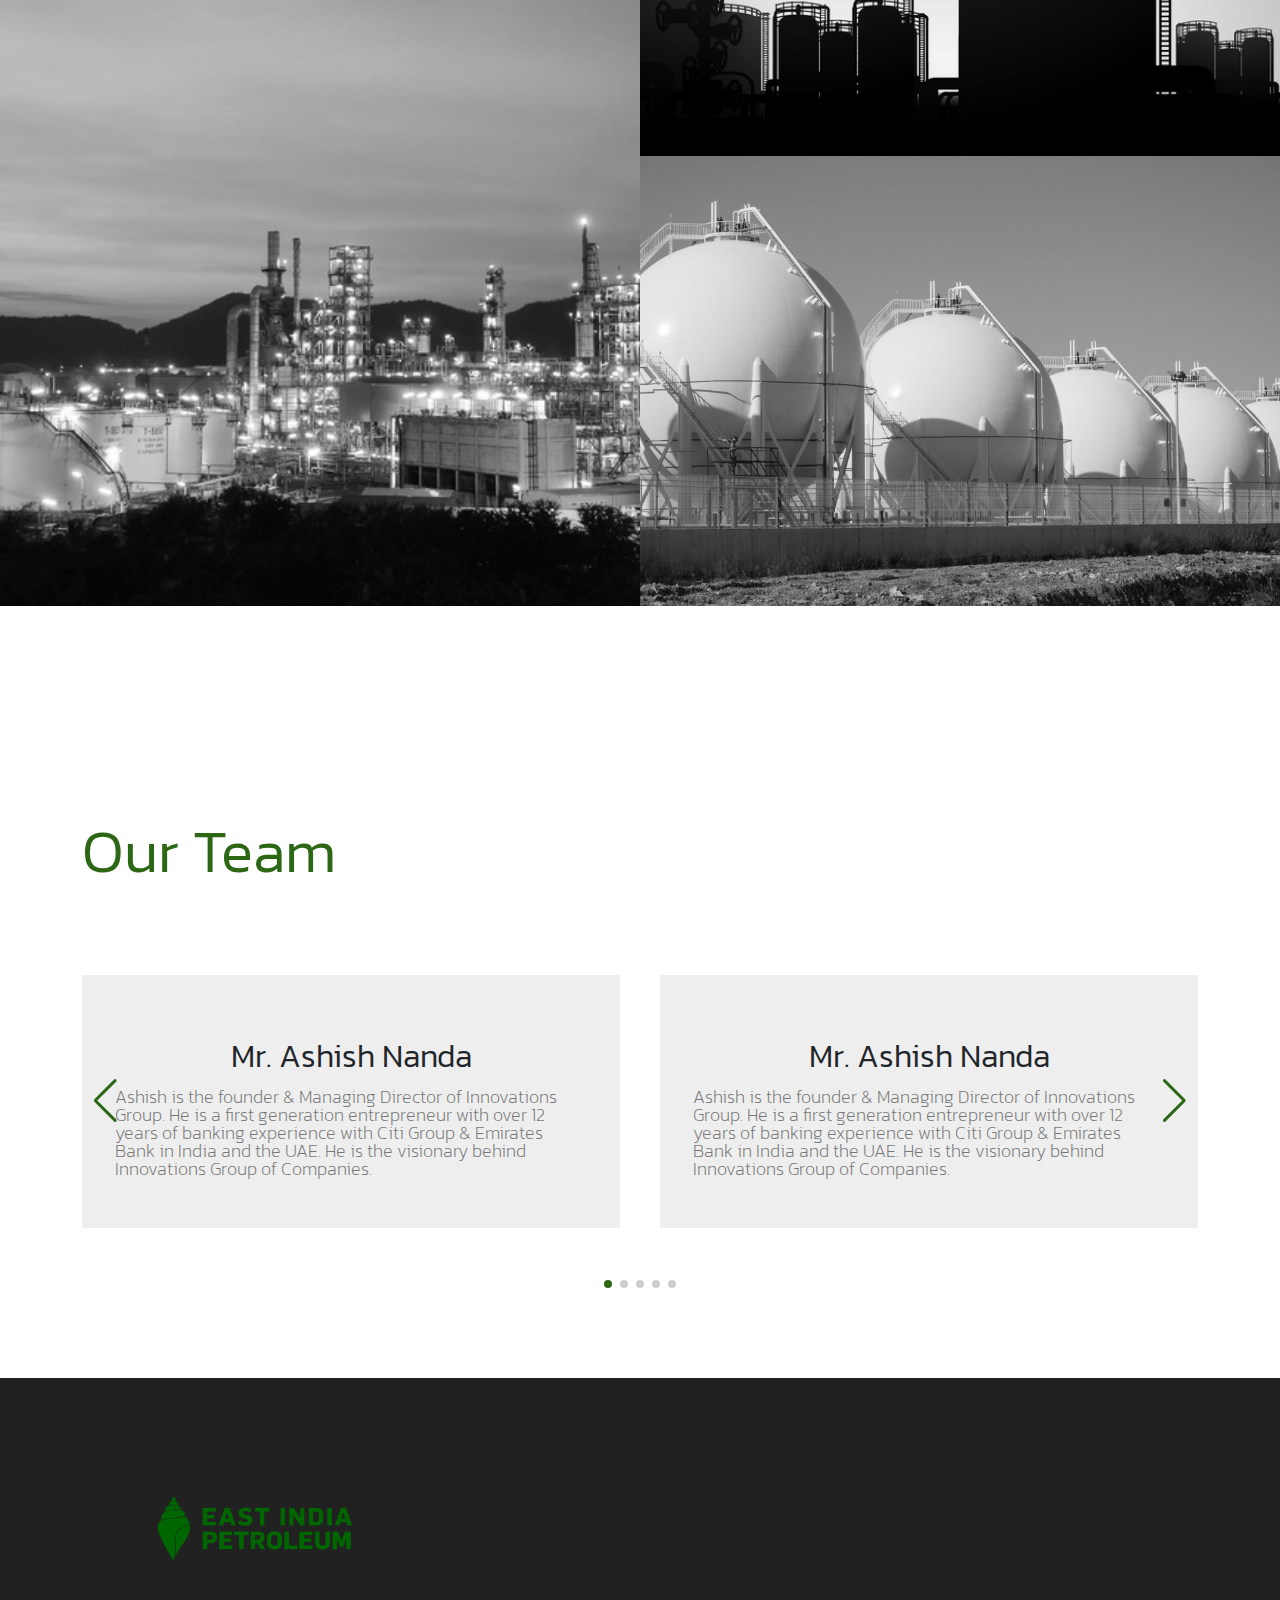
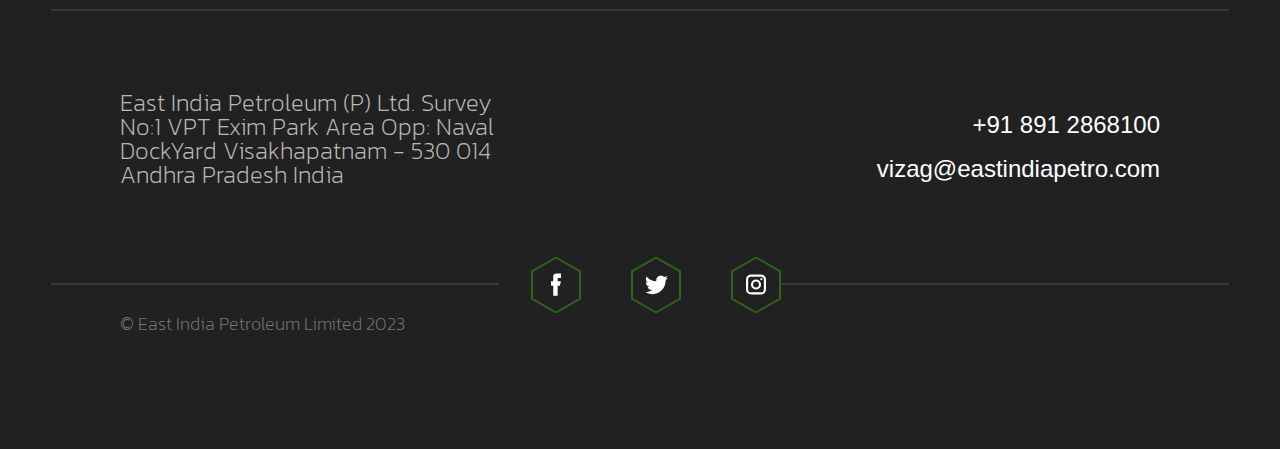
==== commit ef9baf85: "bd" ====
--- a/pages/about/index.html
+++ b/pages/about/index.html
@@ -444,7 +444,7 @@
 			<div class="container">
 				<div class="row">
 					<div class="col-lg-6">
-						<h1 class="heading_sec fw-3">About Us</h1>
+						<h1 class="heading_sec text-white pt-5 fw-3">About Us</h1>
                         <p class="main_text kanit_font">East India Petroleum (P) Limited is the first company in the Private Sector, to set up a port-based world-class facility for receipt, storage and handling of POL Products, Petro-Chemicals and LPG. The Terminal is constructed on 50 acres of land located at Visakhapatnam Port , on the east coast of India.</p>
 					</div>
 				</div>
@@ -492,6 +492,11 @@
 
         <section class="core p_b_100 mt-5">
 			<div class="container-fluid">
+				<div class="container position-relative pt-3 line_wrapper">
+					<span class="d-inline-block line_anime"></span>
+					<h1 class="heading_sec green mb-5 fw-3">Core Values</h1>
+
+				</div>
 				<div class="row mt-5">
 					<div data-animate="scroll" class="usps__item col-11 mx-auto me-lg-0 col-lg-4 ms-auto mt-1 mt-lg-0">
 						<h2 class="heading_ter mb-1 fw-3 mb-lg-4">Customer Focus</h2>
@@ -552,7 +557,8 @@
             </div>
         </section>
         <section class="car p_bl_100 position-relative">
-			<div class="container">
+			<div class="container position-relative pt-3 line_wrapper">
+				<span class=" d-inline-block line_anime"></span>
 				<h1 class="text-upper heading_sec fw-3 green spacing-small-bottom">Our Team</h1>
 				<div class="swiper mySwiper">
 					<div class="swiper-wrapper">
--- a/css/custom.css
+++ b/css/custom.css
@@ -178,7 +178,7 @@
   margin-top: 170px;
 }
 
-.first_section .container::before {
+.first_section .container::before, .green_line::before {
   content: "";
   width: 0;
   height: 10px;
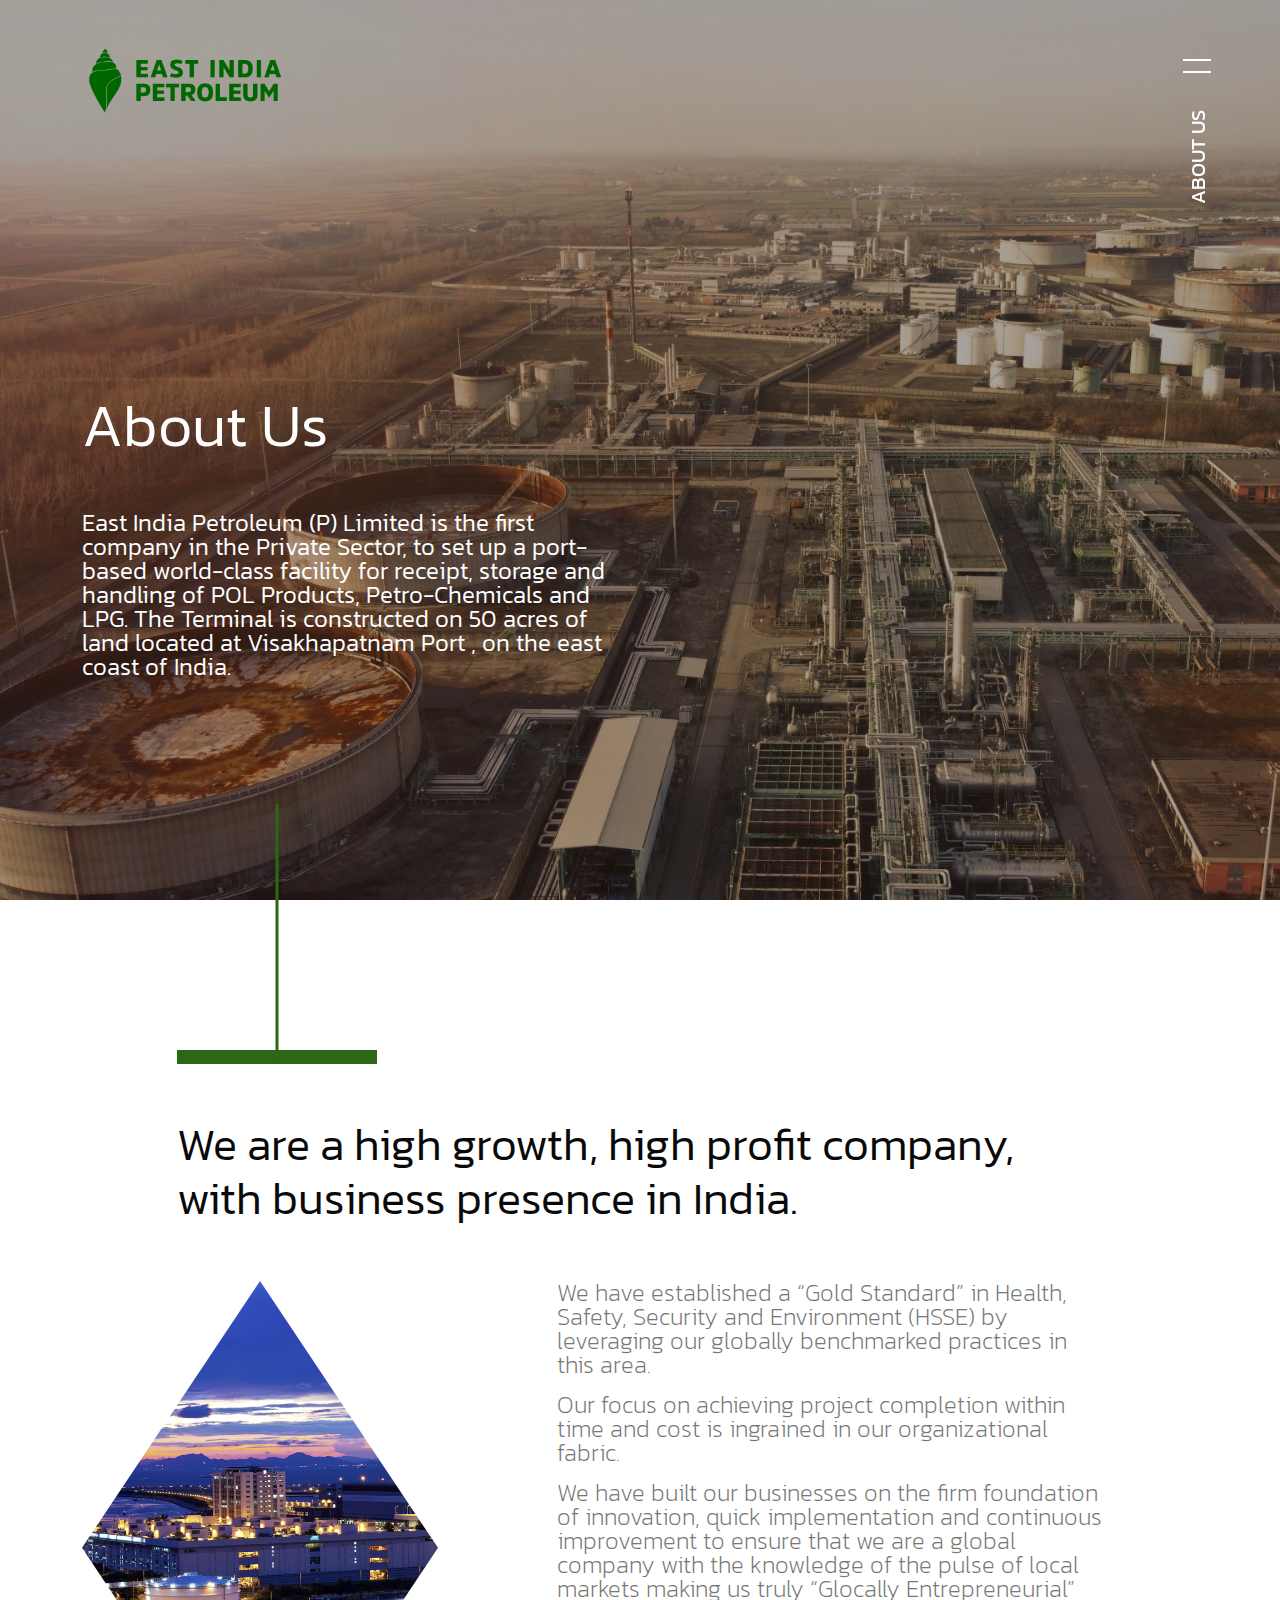
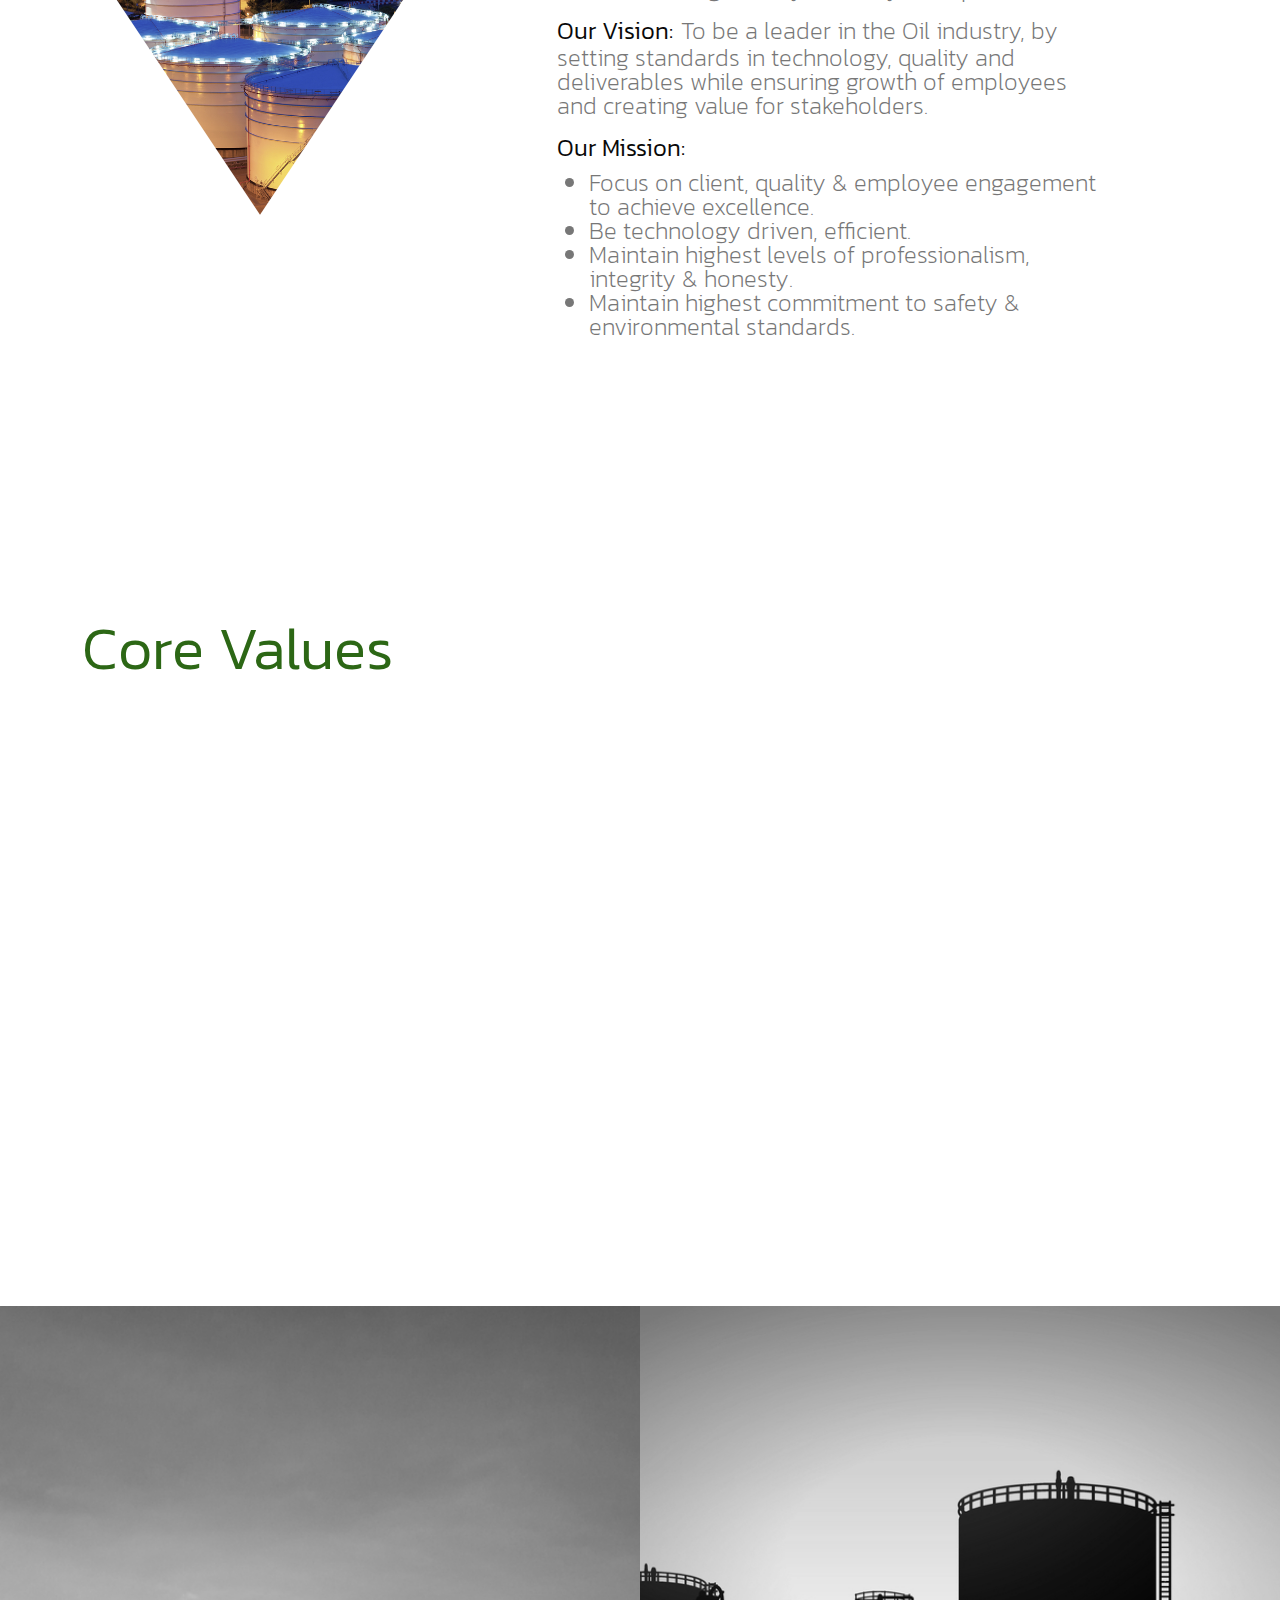
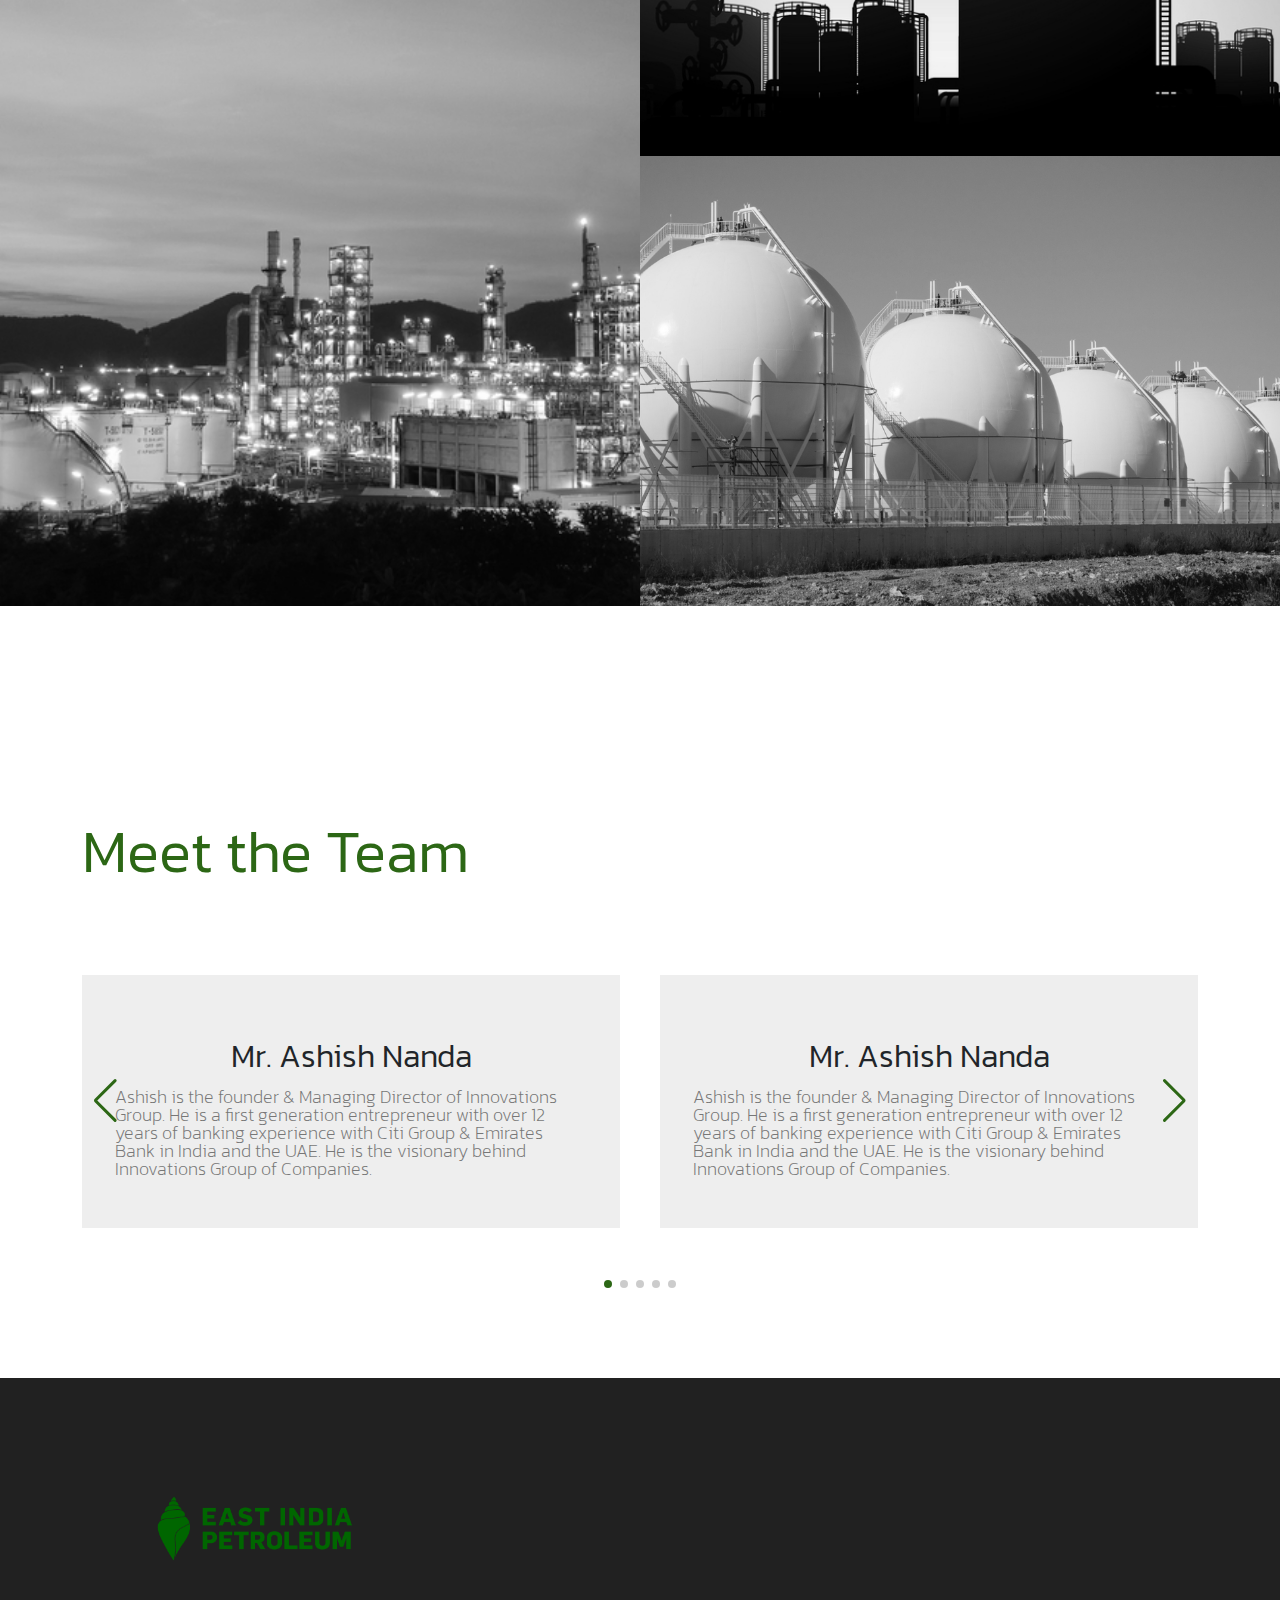
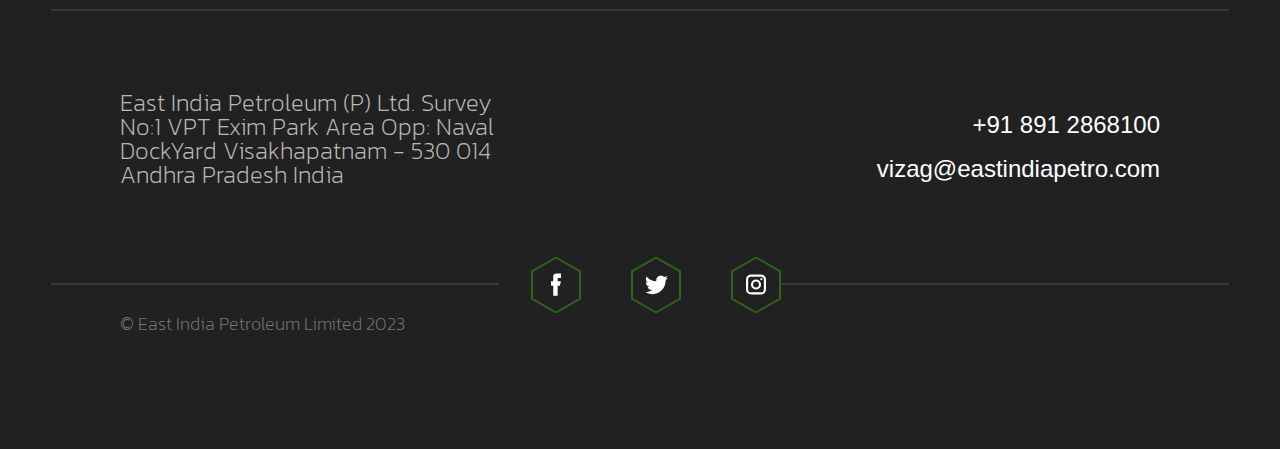
==== commit 5d618bf2: "uihh" ====
--- a/pages/about/index.html
+++ b/pages/about/index.html
@@ -371,6 +371,18 @@
 		</div>
 
 		<div class="site-menu-overlay">
+			<aside class="sidebar">
+				<div class="content">
+					<a href="/">Home</a>
+					<a href="#">Work</a>
+					<a href="#">Services</a>
+					<a class="active" href="/pages/about">About</a>
+					<a href="#">Contact</a>
+				</div>
+			</aside>
+		</div>
+
+		<!-- <div class="site-menu-overlay">
 			<div class="site-menu-overlay__inner">
 				<div class="site-menu-outer">
 					<ul class="site-menu section section--large">
@@ -382,7 +394,7 @@
 							class="kanit_font" href="/">Services</a></li>
 						<li id="menu-item-356"
 							class="menu-item menu-item-type-post_type heading_main menu-item-object-page menu-item-356"><a
-							class="active kanit_font" href="/pages/about.html">About</a></li>
+							class="active kanit_font" href="/pages/about">About</a></li>
 						<li id="menu-item-357"
 							class="menu-item menu-item-type-post_type heading_main menu-item-object-page menu-item-357"><a
 							class="kanit_font" href="/">Careers</a></li>
@@ -437,7 +449,7 @@
 					</div>
 				</div>
 			</div>
-		</div>
+		</div> -->
 
 		<section class="first_section">
 
@@ -559,7 +571,7 @@
         <section class="car p_bl_100 position-relative">
 			<div class="container position-relative pt-3 line_wrapper">
 				<span class=" d-inline-block line_anime"></span>
-				<h1 class="text-upper heading_sec fw-3 green spacing-small-bottom">Our Team</h1>
+				<h1 class="text-upper heading_sec fw-3 green spacing-small-bottom">Meet the Team</h1>
 				<div class="swiper mySwiper">
 					<div class="swiper-wrapper">
 						<div class="swiper-slide">
--- a/css/custom.css
+++ b/css/custom.css
@@ -7,6 +7,10 @@
   --heading-ter: clamp(25px, 5vw, 45px);
   --text-size: 24px;
   --green: #2c6715;
+}
+
+body.lock-scroll{
+  overflow: auto !important;
 }
 
 h1,
@@ -492,12 +496,20 @@
   transform: rotate3d(0, 1, 0, 30deg);
 }
 
+.work-slider__item {
+  max-height: 560px;
+}
+
+.img_wrapper {
+  width: 100%;
+  height: 100%;
+}
+
 .img_wrapper img {
   width: 100%;
   height: 100%;
   object-fit: cover;
-  vertical-align: middle;
-  max-height: 560px;
+  /* vertical-align: middle; */
 }
 
 .line_wrapper {
@@ -531,4 +543,49 @@
   width: 100%;
   object-fit: contain;
   vertical-align: middle;
+}
+
+
+.site-menu-overlay {
+  position: fixed;
+  width: 100%;
+  background-color: rgba(0,0,0,0.4);
+  /* z-index: 998; */
+}
+
+.sidebar {
+  width: 30%;
+  background-color: #e6e6e6;
+  position: fixed;
+  top: 0;
+  bottom: 0;
+  right: -100%;
+  height: 100%;
+  z-index: 999;
+  transition: right .5s ease;
+}
+
+.site-menu-overlay.active .sidebar {
+  right: 0;
+}
+
+.sidebar .content {
+  width: 100%;
+  height: 100%;
+  display: flex;
+  justify-content: center;
+  align-items: center;
+  flex-direction: column;
+  gap: 30px 0;
+}
+
+.sidebar .content a{
+  font-size: var(--heading-ter);
+  font-weight: 300;
+  font-family: "Kanit", sans-serif;
+  /* color: #; */
+}
+
+body.menu-open .site-header .site-logo {
+  opacity: 1;
 }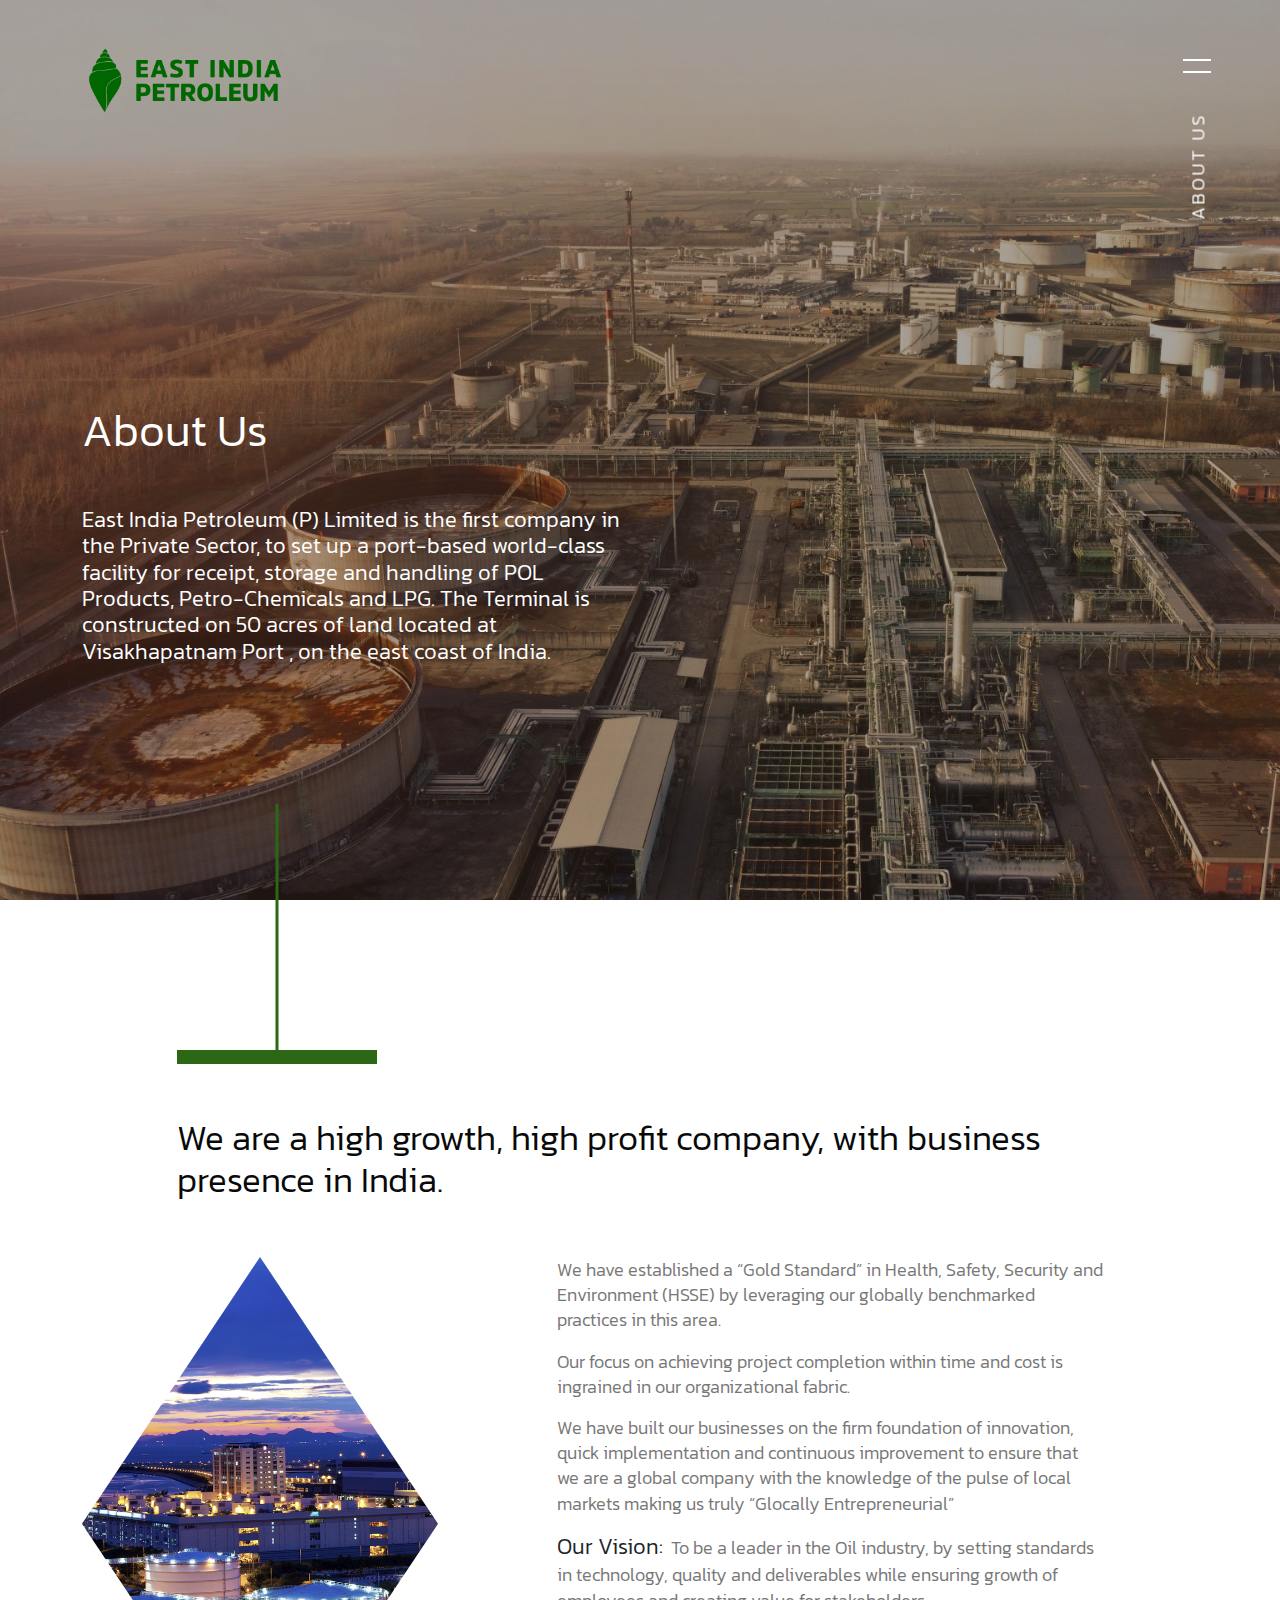
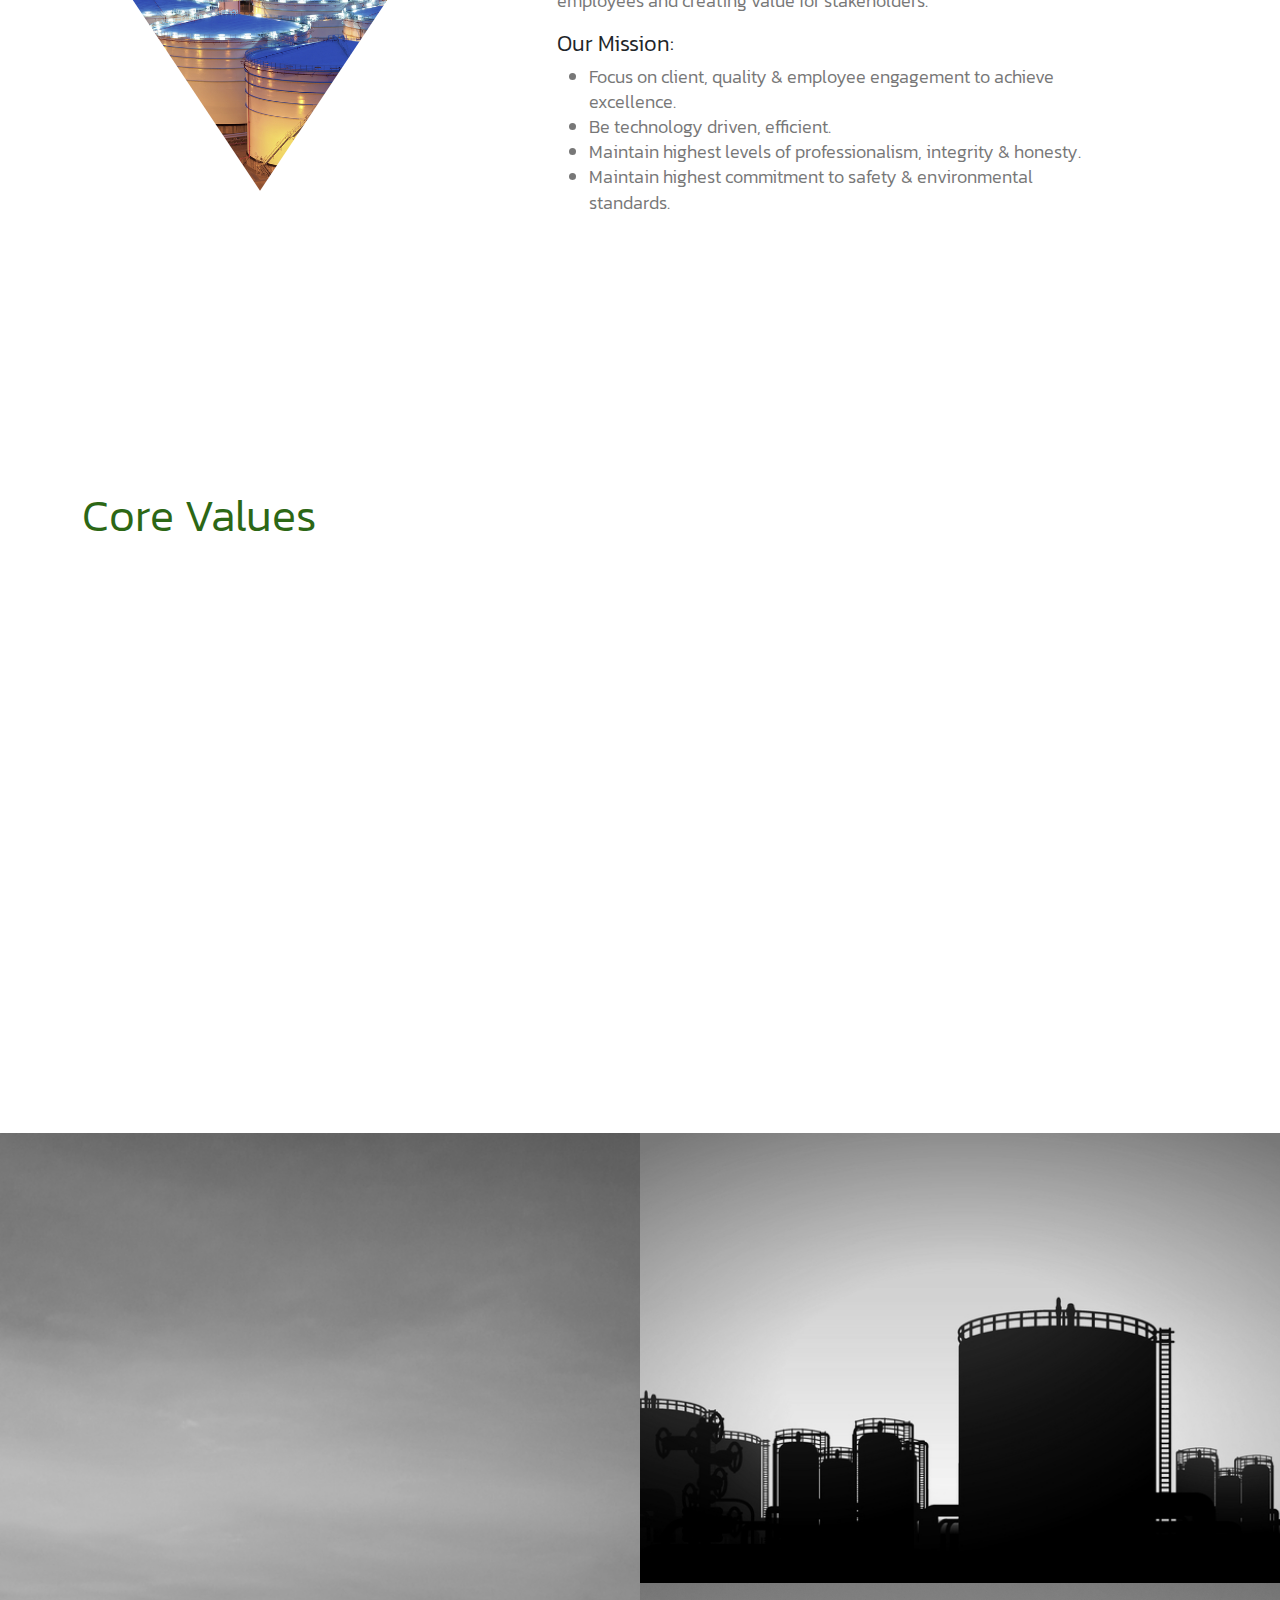
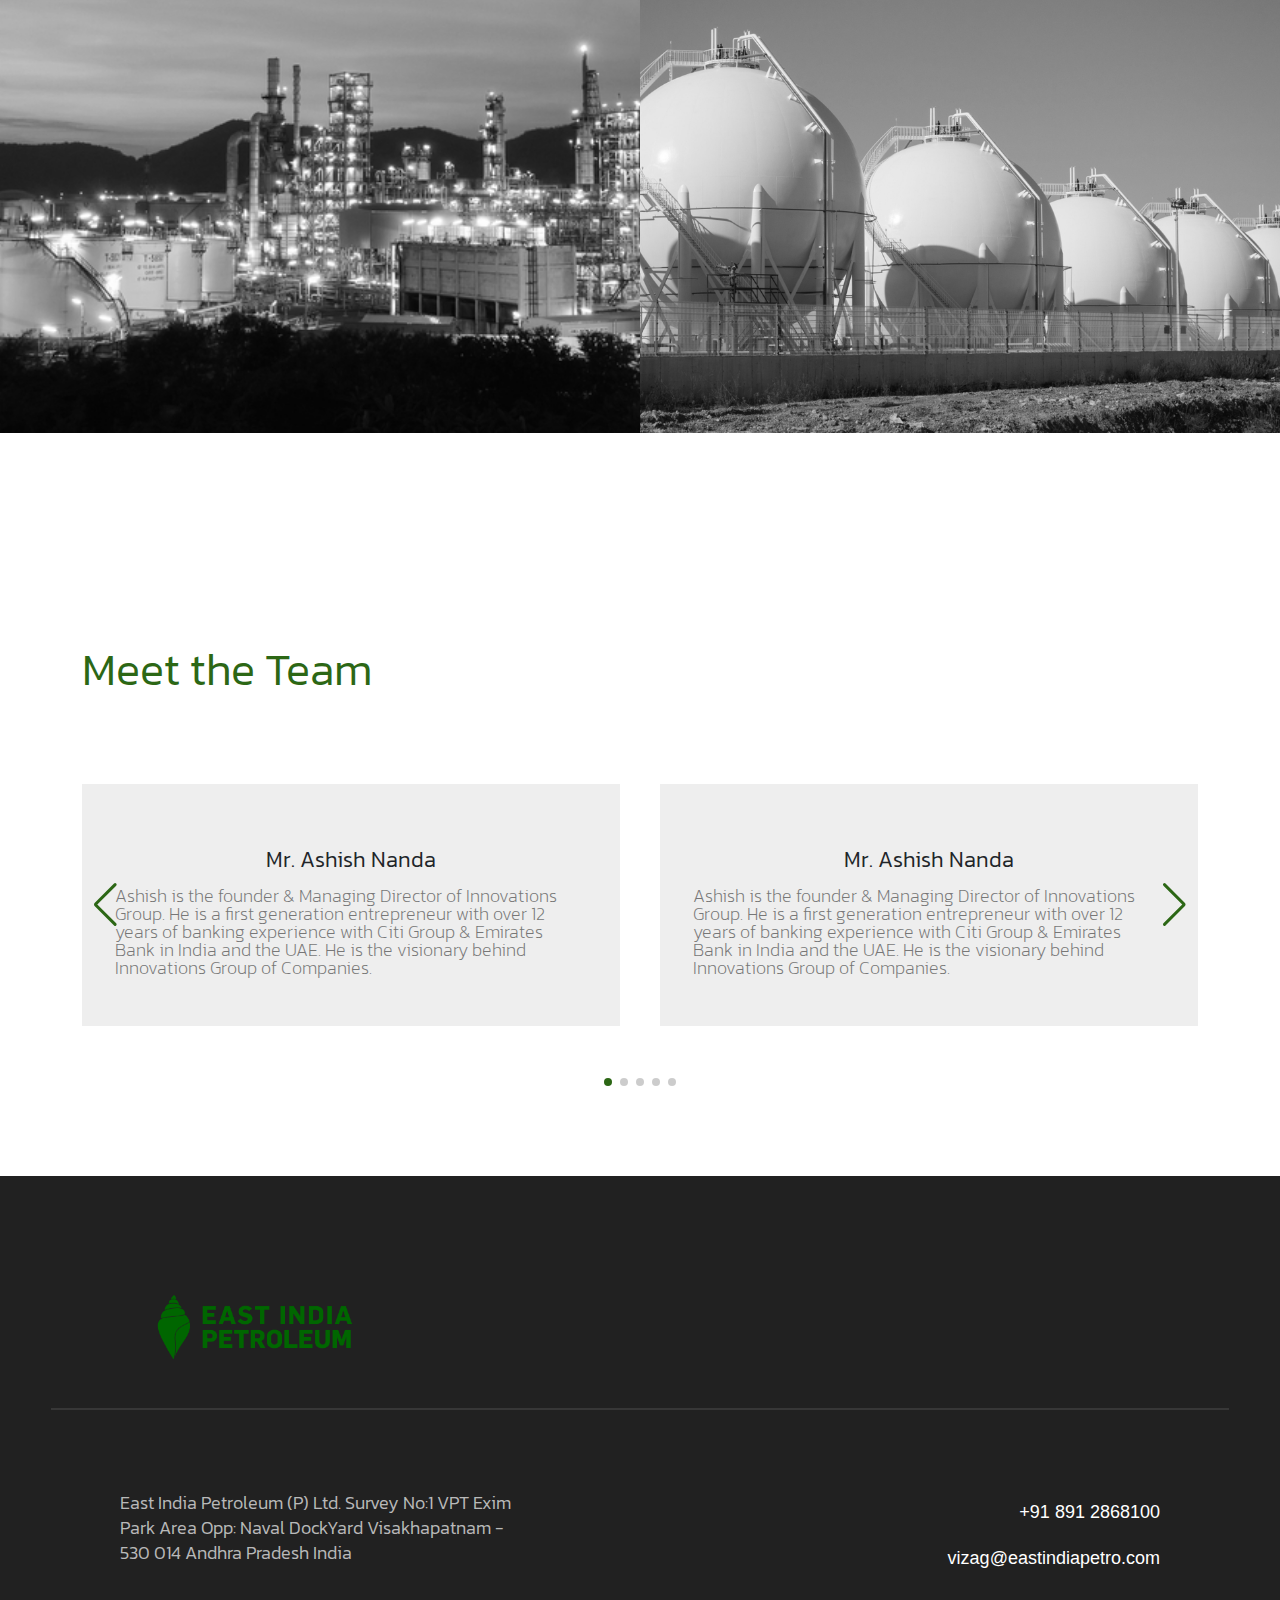
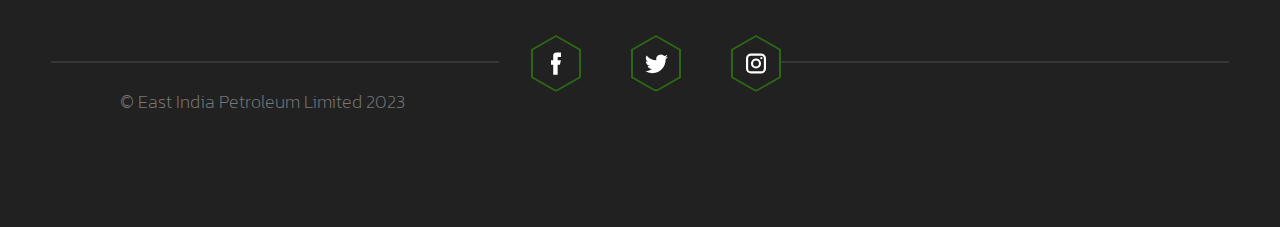
==== commit 4195aac8: "jbd" ====
--- a/pages/about/index.html
+++ b/pages/about/index.html
@@ -367,7 +367,7 @@
 			</a>
 			<a class="toggle-menu js-toggle-menu" href="#"></a>
 
-			<div class="site-header__page txt-light kanit_font fw-4">ABOUT US</div>
+			<div class="site-header__page text_size txt-light kanit_font">ABOUT US</div>
 		</div>
 
 		<div class="site-menu-overlay">
@@ -457,7 +457,7 @@
 				<div class="row">
 					<div class="col-lg-6">
 						<h1 class="heading_sec text-white pt-5 fw-3">About Us</h1>
-                        <p class="main_text kanit_font">East India Petroleum (P) Limited is the first company in the Private Sector, to set up a port-based world-class facility for receipt, storage and handling of POL Products, Petro-Chemicals and LPG. The Terminal is constructed on 50 acres of land located at Visakhapatnam Port , on the east coast of India.</p>
+                        <p class="main_text kanit_font sub_heading line_height_12">East India Petroleum (P) Limited is the first company in the Private Sector, to set up a port-based world-class facility for receipt, storage and handling of POL Products, Petro-Chemicals and LPG. The Terminal is constructed on 50 acres of land located at Visakhapatnam Port , on the east coast of India.</p>
 					</div>
 				</div>
 			</div>
@@ -483,18 +483,18 @@
 					<div class="col-lg-1"></div>
 					<div class="col-lg-6 mt-5 mt-lg-0">
 						<div class="gray_content">
-							<p>We have established a “Gold Standard” in Health, Safety, Security and Environment (HSSE) by leveraging our globally benchmarked practices in this area.</p>
-							<p>Our focus on achieving project completion within time and cost is ingrained in our organizational fabric.</p>
-							<p>We have built our businesses on the firm foundation of innovation, quick implementation and continuous improvement to ensure that we are a global company with the knowledge of the pulse of local markets making us truly “Glocally Entrepreneurial”</p>
-							<h3 class="fs-4 fw-3 d-inline">Our Vision:</h3>
-							<p class="d-inline ms-1">To be a leader in the Oil industry, by setting standards in technology, quality and deliverables while ensuring growth of employees and creating value for stakeholders.</p>
+							<p class="text_size">We have established a “Gold Standard” in Health, Safety, Security and Environment (HSSE) by leveraging our globally benchmarked practices in this area.</p>
+							<p class="text_size">Our focus on achieving project completion within time and cost is ingrained in our organizational fabric.</p>
+							<p class="text_size">We have built our businesses on the firm foundation of innovation, quick implementation and continuous improvement to ensure that we are a global company with the knowledge of the pulse of local markets making us truly “Glocally Entrepreneurial”</p>
+							<p class="sub_heading text-dark fw-3 d-inline text_size">Our Vision:</p>
+							<p class="d-inline ms-1 text_size">To be a leader in the Oil industry, by setting standards in technology, quality and deliverables while ensuring growth of employees and creating value for stakeholders.</p>
 							<br><br>
-							<h3 class="fs-4 fw-3">Our Mission:</h3>
+							<p class="sub_heading text-dark fw-3 text_size mb-1">Our Mission:</p>
 							<ul>
-								<li>Focus on client, quality & employee engagement to achieve excellence.</li>
-								<li>Be technology driven, efficient.</li>
-								<li>Maintain highest levels of professionalism, integrity & honesty.</li>
-								<li>Maintain highest commitment to safety & environmental standards.</li>
+								<li class="text_size">Focus on client, quality & employee engagement to achieve excellence.</li>
+								<li class="text_size">Be technology driven, efficient.</li>
+								<li class="text_size">Maintain highest levels of professionalism, integrity & honesty.</li>
+								<li class="text_size">Maintain highest commitment to safety & environmental standards.</li>
 							</ul>
 						</div>
 					</div>
@@ -512,12 +512,12 @@
 				<div class="row mt-5">
 					<div data-animate="scroll" class="usps__item col-11 mx-auto me-lg-0 col-lg-4 ms-auto mt-1 mt-lg-0">
 						<h2 class="heading_ter mb-1 fw-3 mb-lg-4">Customer Focus</h2>
-						<p>Relentless pursuit to deliver highest quality within cost and time.</p>
+						<p class="text_size">Relentless pursuit to deliver highest quality within cost and time.</p>
 					</div>
 					<div class="col-lg-1"></div>
 					<div data-animate="scroll" class="usps__item col-11 mx-auto ms-lg-0 col-lg-4 me-auto mt-1 mt-lg-0">
 						<h2 class="heading_ter mb-1 fw-3 mb-lg-4">Ethics</h2>
-						<p>Be honest and fair with uncompromising integrity.</p>
+						<p class="text_size">Be honest and fair with uncompromising integrity.</p>
 					</div>
 				</div>
 			</div>
@@ -526,12 +526,12 @@
 				<div class="row mt-5">
 					<div data-animate="scroll" class="usps__item col-11 mx-auto me-lg-0 col-lg-4 ms-auto mt-1 mt-lg-0">
 						<h2 class="heading_ter mb-1 fw-3 mb-lg-4">Innovation</h2>
-						<p>Pursue excellence.</p>
+						<p class="text_size">Pursue excellence.</p>
 					</div>
 					<div class="col-lg-1"></div>
 					<div data-animate="scroll" class="usps__item col-11 mx-auto ms-lg-0 col-lg-4 me-auto mt-1 mt-lg-0">
 						<h2 class="heading_ter mb-1 fw-3 mb-lg-4">Commitment</h2>
-						<p>Do what we say.</p>
+						<p class="text_size">Do what we say.</p>
 					</div>
 				</div>
 			</div>
@@ -540,12 +540,12 @@
             <div class="row mt-5">
 					<div data-animate="scroll" class="usps__item col-11 mx-auto me-lg-0 col-lg-4 ms-auto mt-1 mt-lg-0">
 						<h2 class="heading_ter mb-1 fw-3 mb-lg-4">People</h2>
-						<p>Empower individuals.</p>
+						<p class="text_size">Empower individuals.</p>
 					</div>
 					<div class="col-lg-1"></div>
 					<div data-animate="scroll" class="usps__item col-11 mx-auto ms-lg-0 col-lg-4 me-auto mt-1 mt-lg-0">
 						<h2 class="heading_ter mb-1 fw-3 mb-lg-4">Stakeholders</h2>
-						<p>Enhance value.</p>
+						<p class="text_size">Enhance value.</p>
 					</div>
 				</div>
 			</div>
@@ -579,7 +579,7 @@
 								<img src="https://www.pngmart.com/files/21/Account-Avatar-Profile-PNG-Photo.png" alt="">
 							</div>
 							<div class="info">
-								<p class="mt-3 fs-2 kanit_font text-dark fw-3 text-center">Mr. Ashish Nanda</p>
+								<p class="mt-3 sub_heading kanit_font text-dark fw-3 text-center">Mr. Ashish Nanda</p>
 								<p>Ashish is the founder & Managing Director of Innovations Group. He is a first generation entrepreneur with over 12 years of banking experience with Citi Group & Emirates Bank in India and the UAE. He is the visionary behind Innovations Group of Companies.  </p>
 							</div>
 						</div>
@@ -588,7 +588,7 @@
 								<img src="https://www.pngmart.com/files/21/Account-Avatar-Profile-PNG-Photo.png" alt="">
 							</div>
 							<div class="info">
-								<p class="mt-3 fs-2 kanit_font text-dark fw-3 text-center">Mr. Ashish Nanda</p>
+								<p class="mt-3 sub_heading kanit_font text-dark fw-3 text-center">Mr. Ashish Nanda</p>
 								<p>Ashish is the founder & Managing Director of Innovations Group. He is a first generation entrepreneur with over 12 years of banking experience with Citi Group & Emirates Bank in India and the UAE. He is the visionary behind Innovations Group of Companies.  </p>
 							</div>
 						</div>
@@ -597,7 +597,7 @@
 								<img src="https://www.pngmart.com/files/21/Account-Avatar-Profile-PNG-Photo.png" alt="">
 							</div>
 							<div class="info">
-								<p class="mt-3 fs-2 kanit_font text-dark fw-3 text-center">Mr. Ashish Nanda</p>
+								<p class="mt-3 sub_heading kanit_font text-dark fw-3 text-center">Mr. Ashish Nanda</p>
 								<p>Ashish is the founder & Managing Director of Innovations Group. He is a first generation entrepreneur with over 12 years of banking experience with Citi Group & Emirates Bank in India and the UAE. He is the visionary behind Innovations Group of Companies.  </p>
 							</div>
 						</div>
@@ -606,7 +606,7 @@
 								<img src="https://www.pngmart.com/files/21/Account-Avatar-Profile-PNG-Photo.png" alt="">
 							</div>
 							<div class="info">
-								<p class="mt-3 fs-2 kanit_font text-dark fw-3 text-center">Mr. Ashish Nanda</p>
+								<p class="mt-3 sub_heading kanit_font text-dark fw-3 text-center">Mr. Ashish Nanda</p>
 								<p>Ashish is the founder & Managing Director of Innovations Group. He is a first generation entrepreneur with over 12 years of banking experience with Citi Group & Emirates Bank in India and the UAE. He is the visionary behind Innovations Group of Companies.  </p>
 							</div>
 						</div>
@@ -615,7 +615,7 @@
 								<img src="https://www.pngmart.com/files/21/Account-Avatar-Profile-PNG-Photo.png" alt="">
 							</div>
 							<div class="info">
-								<p class="mt-3 fs-2 kanit_font text-dark fw-3 text-center">Mr. Ashish Nanda</p>
+								<p class="mt-3 sub_heading kanit_font text-dark fw-3 text-center">Mr. Ashish Nanda</p>
 								<p>Ashish is the founder & Managing Director of Innovations Group. He is a first generation entrepreneur with over 12 years of banking experience with Citi Group & Emirates Bank in India and the UAE. He is the visionary behind Innovations Group of Companies.  </p>
 							</div>
 						</div>
@@ -641,7 +641,7 @@
 				<div class="site-footer__main-inner site-footer__main-inner--single grid grid--spaced section section--large txt-light">
 					<div class="grid__col grid__col--5 grid__col--tb2-4 grid__col--m-12 grid grid--spaced">
 						<div class="site-footer__address site-footer__address--left grid__col grid__col--12 grid__col--tb2-12 grid__col--m-12">
-							<p>East India Petroleum (P) Ltd. Survey No:1 VPT Exim Park Area Opp: Naval DockYard Visakhapatnam - 530 014 Andhra Pradesh India</p>
+							<p class="text_size">East India Petroleum (P) Ltd. Survey No:1 VPT Exim Park Area Opp: Naval DockYard Visakhapatnam - 530 014 Andhra Pradesh India</p>
 						</div>
 					</div>
 
--- a/css/style.css
+++ b/css/style.css
@@ -17932,7 +17932,7 @@
 
 @media screen and (min-width: 769px) {
     .posts-row__inner {
-        padding-block: calc((1550px - 1150px) / 2);
+        padding-block: calc((1550px - 1350px) / 2);
     }
 
     .posts-row__btn {
--- a/css/custom.css
+++ b/css/custom.css
@@ -2,10 +2,11 @@
 @import url("https://fonts.googleapis.com/css2?family=Kanit:wght@100;200;300;400;500;600;700;800;900&display=swap");
 
 :root {
-  --heading-main: clamp(40px, 5vw, 75px);
-  --heading-sec: clamp(30px, 5vw, 60px);
-  --heading-ter: clamp(25px, 5vw, 45px);
-  --text-size: 24px;
+  --heading-main: clamp(40px, 5vw, 55px);
+  --heading-sec: clamp(30px, 5vw, 45px);
+  --heading-ter: clamp(25px, 5vw, 35px);
+  --sub-heading: 22px;
+  --text-size: 18px;
   --green: #2c6715;
 }
 
@@ -29,10 +30,28 @@
 
 .text_size {
   font-size: var(--text-size) !important;
-}
-
-.letter_spacing_0 {
-  letter-spacing: 0;
+  line-height: 1.4 !important;
+  font-weight: 300 !important;
+}
+
+.letter_spacing_2 {
+  letter-spacing: 2px !important;
+}
+
+.line_height_11 {
+  line-height: 1.1 !important;
+}
+
+.line_height_12 {
+  line-height: 1.2 !important;
+}
+
+.line_height_13 {
+  line-height: 1.3 !important;
+}
+
+.line_height_14 {
+  line-height: 1.4 !important;
 }
 
 a:hover, .green {
@@ -56,6 +75,10 @@
   font-size: var(--heading-ter) !important;
 }
 
+.sub_heading {
+  font-size: var(--sub-heading) !important;
+}
+
 .bg-gray {
   background-color: #e6e6e6;
 }
@@ -120,7 +143,6 @@
 }
 
 .fw-4 {
-  letter-spacing: 0px;
   font-weight: 400 !important;
 }
 
@@ -203,7 +225,7 @@
   color: #fff;
   font-weight: 400;
   margin-top: 50px;
-  line-height: 1;
+  line-height: 1.2;
 }
 
 .first_section .main_text {
@@ -580,7 +602,7 @@
 }
 
 .sidebar .content a{
-  font-size: var(--heading-ter);
+  font-size: var(--sub-heading);
   font-weight: 300;
   font-family: "Kanit", sans-serif;
   /* color: #; */
--- a/css/about.css
+++ b/css/about.css
@@ -102,7 +102,7 @@
 }
 
 .swiper-slide .info p {
-  font-size: 18px;
+  font-size: var(--text-size);
   color: #777777;
 }
 
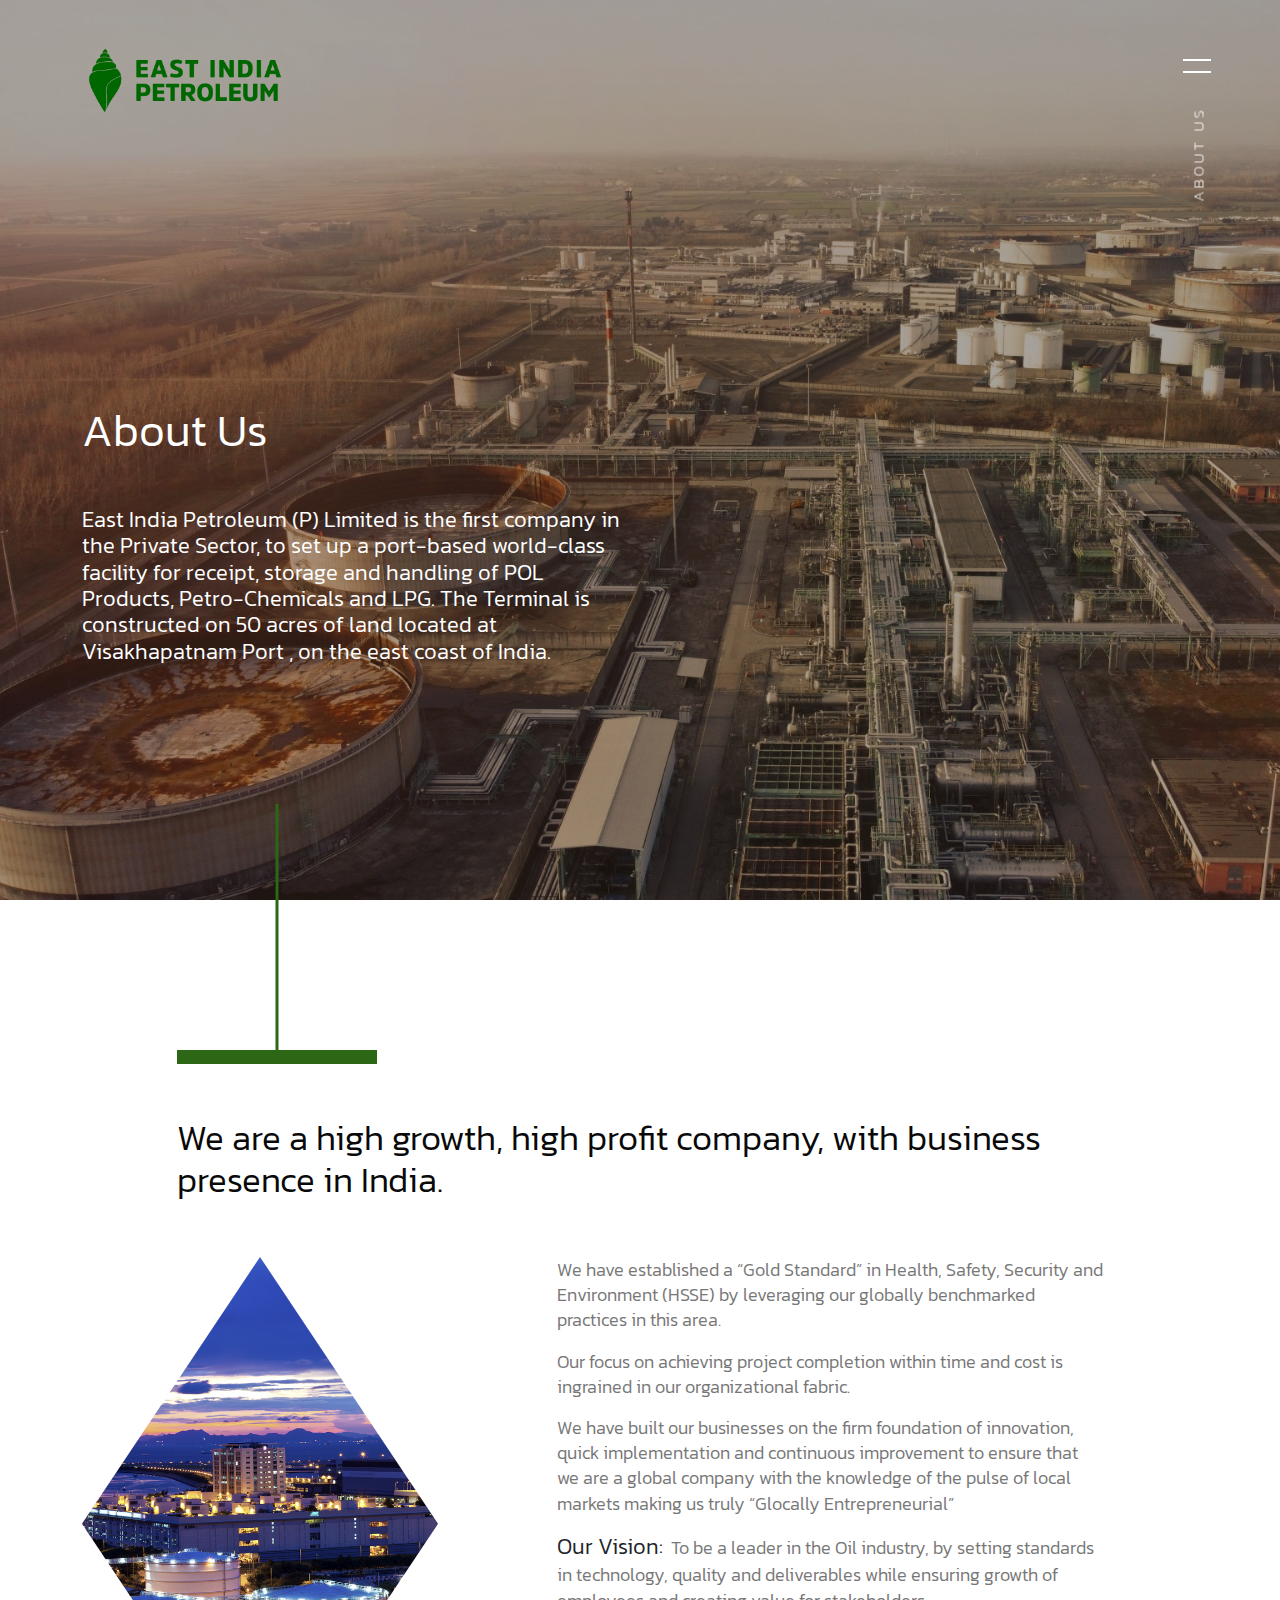
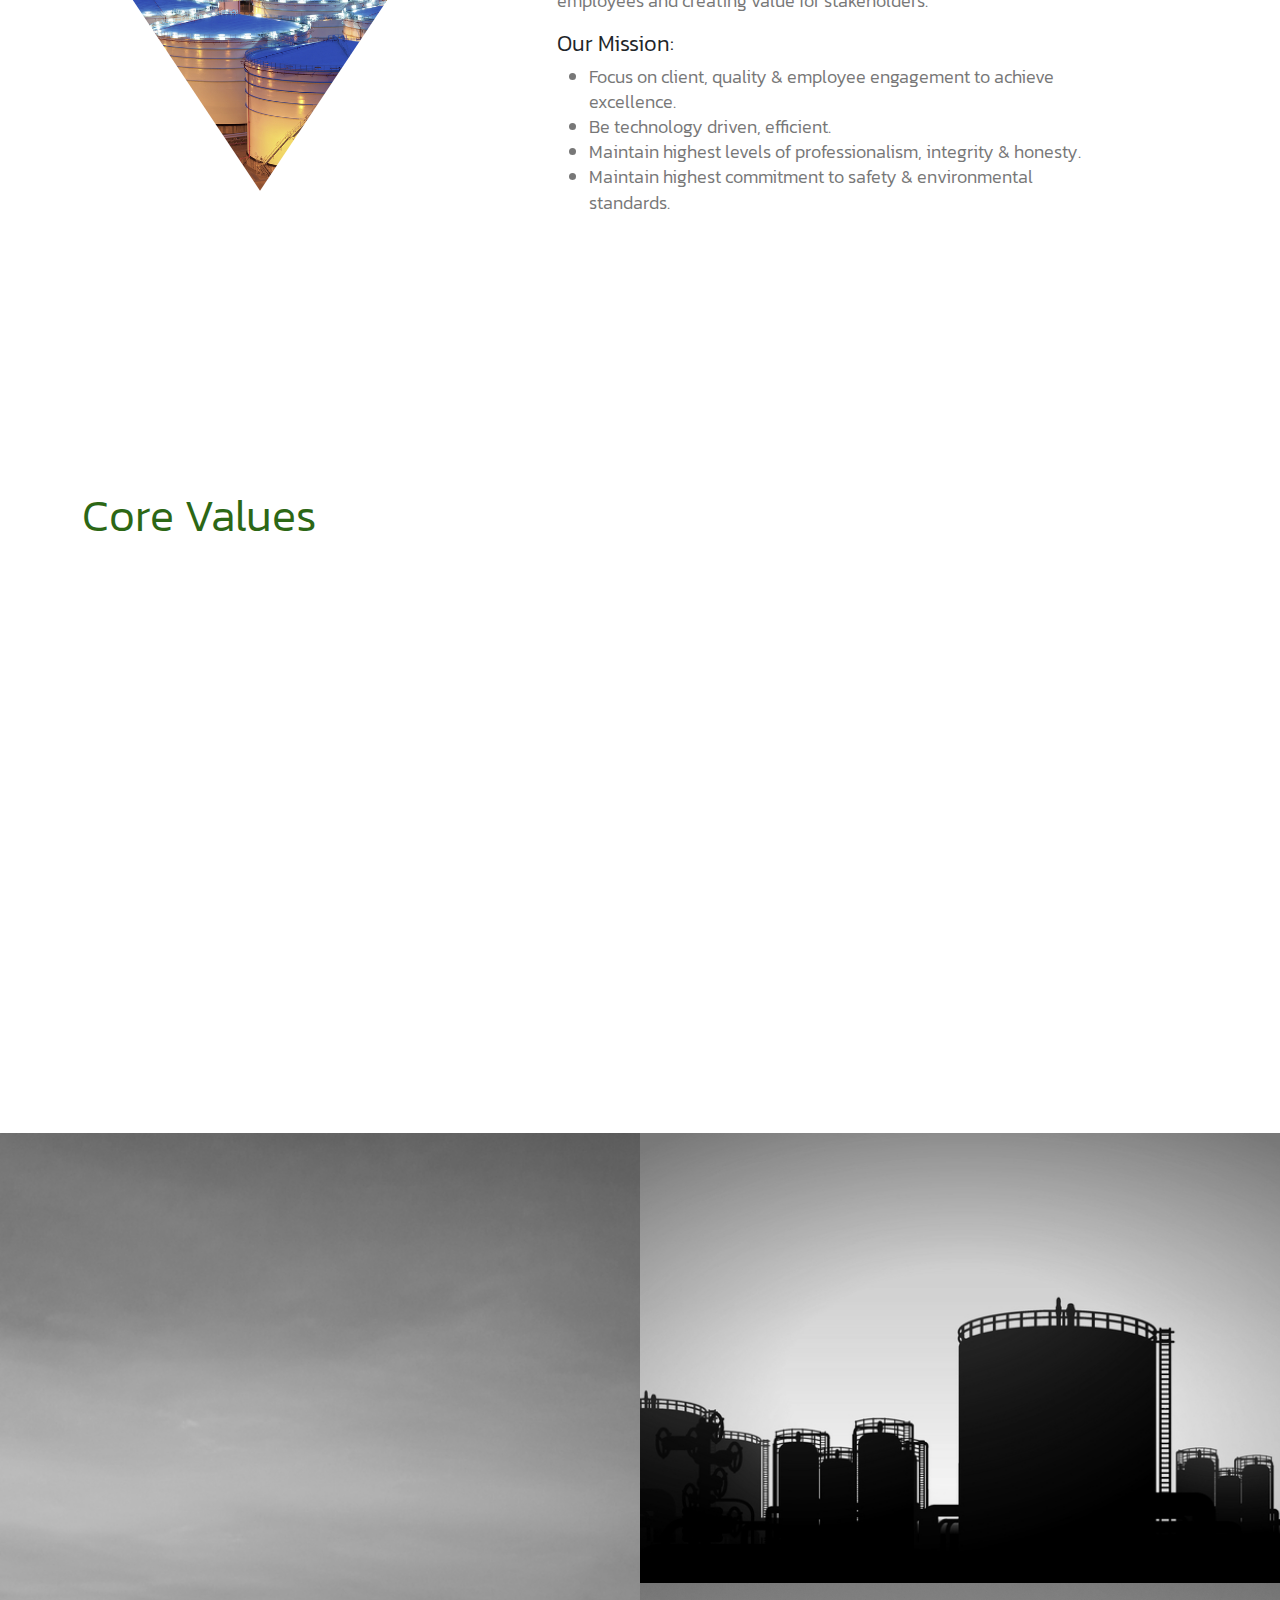
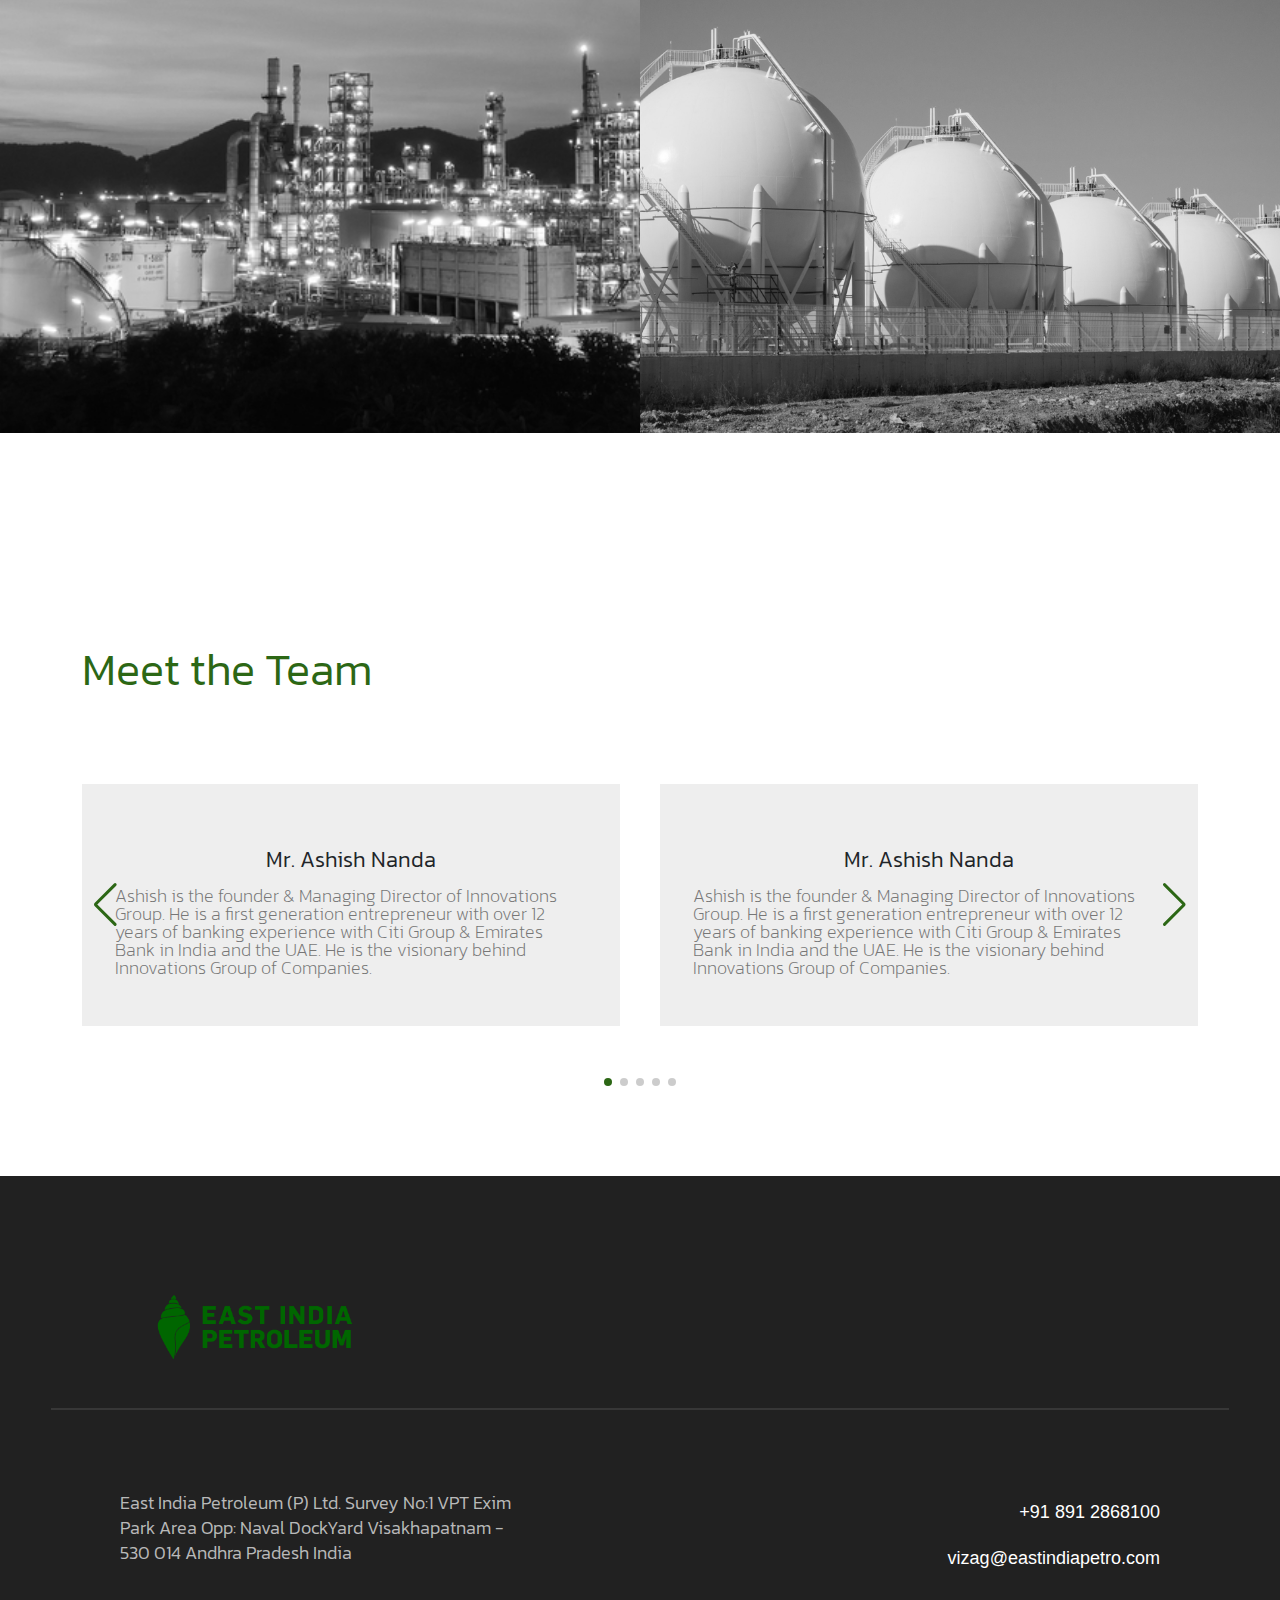
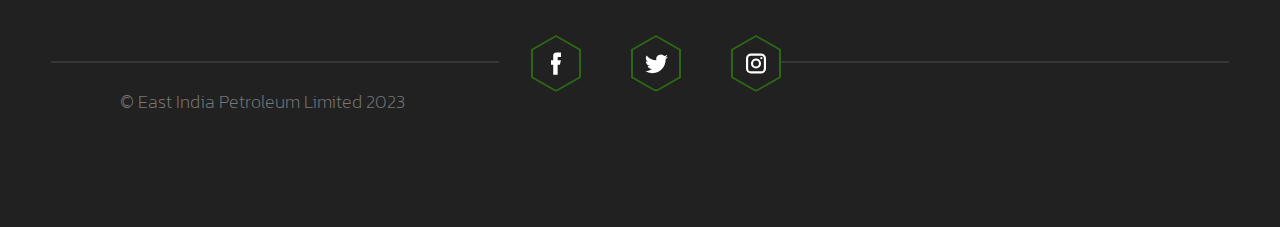
==== commit 0d246a2f: "iued" ====
--- a/pages/about/index.html
+++ b/pages/about/index.html
@@ -367,7 +367,7 @@
 			</a>
 			<a class="toggle-menu js-toggle-menu" href="#"></a>
 
-			<div class="site-header__page text_size txt-light kanit_font">ABOUT US</div>
+			<div class="site-header__page text_xs txt-light kanit_font">ABOUT US</div>
 		</div>
 
 		<div class="site-menu-overlay">
--- a/css/custom.css
+++ b/css/custom.css
@@ -77,6 +77,10 @@
 
 .sub_heading {
   font-size: var(--sub-heading) !important;
+}
+
+.text_xs {
+  font-size: 15px !important;
 }
 
 .bg-gray {
